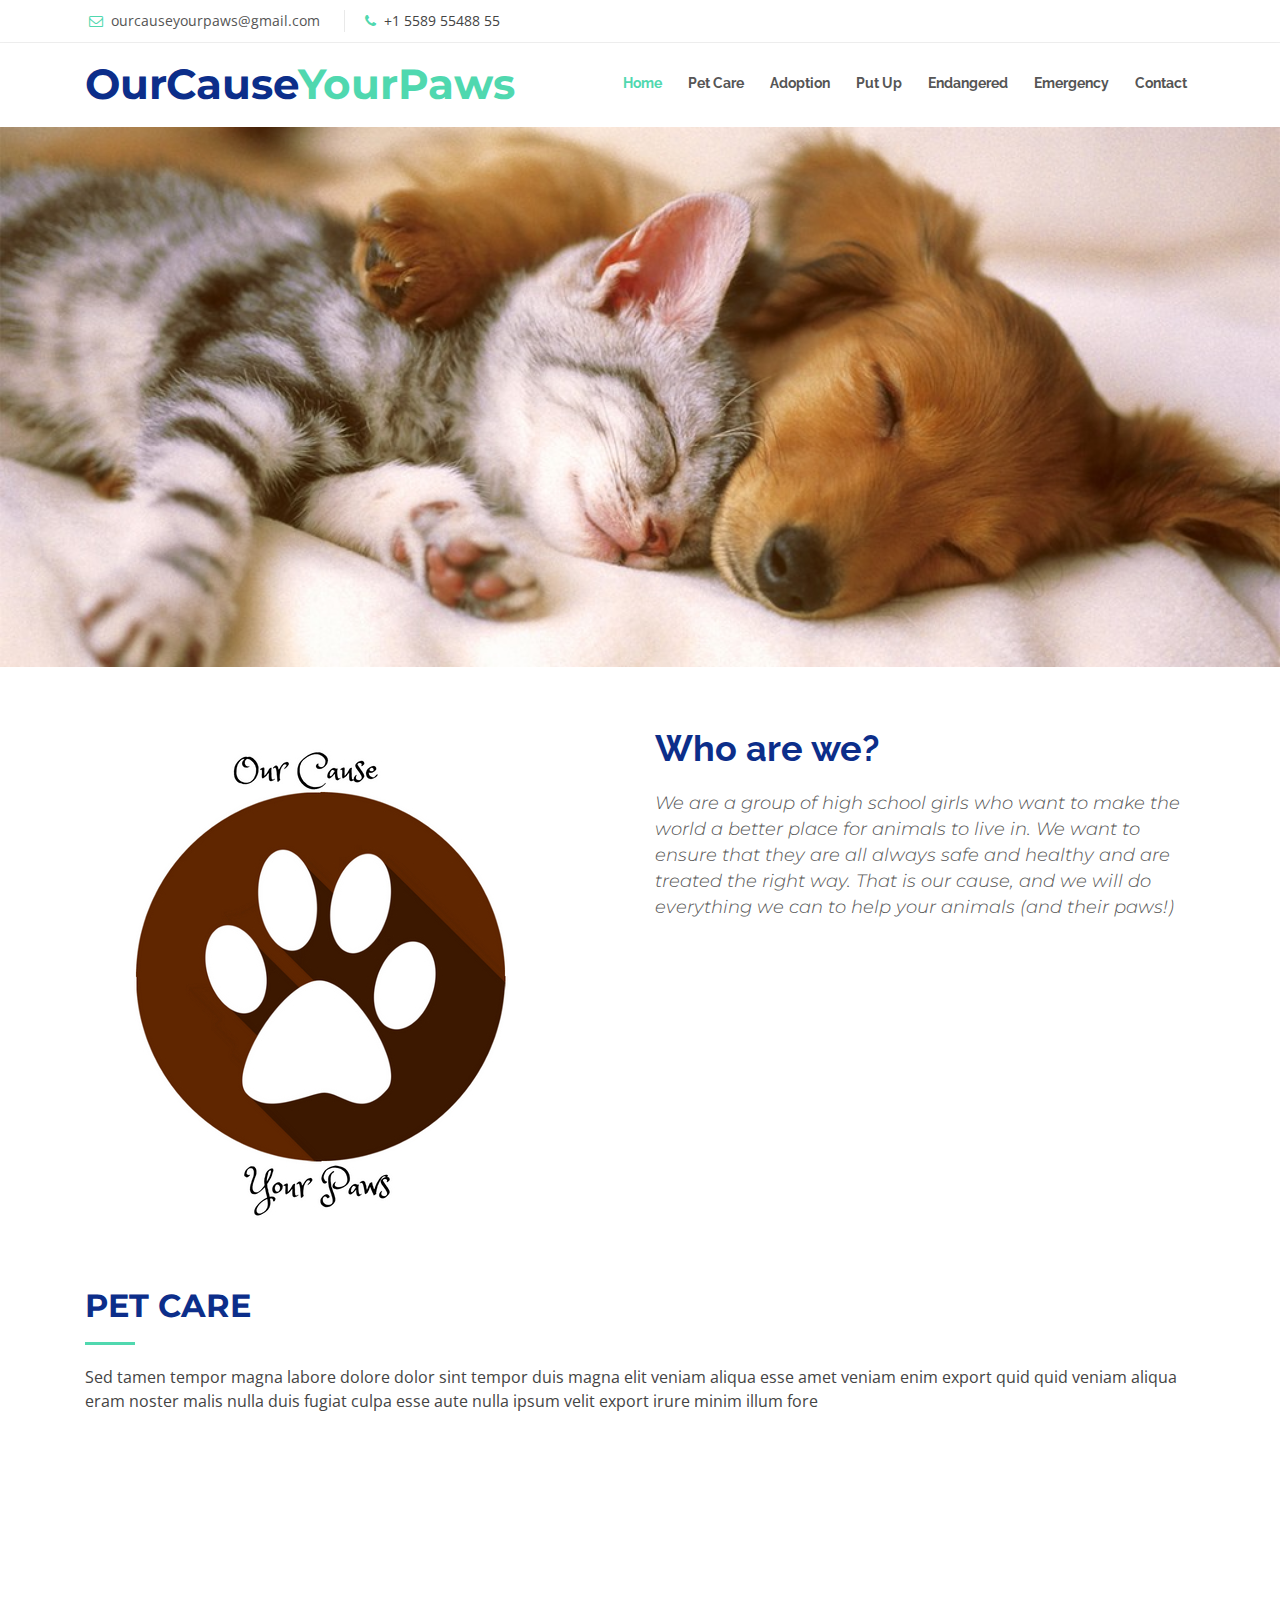
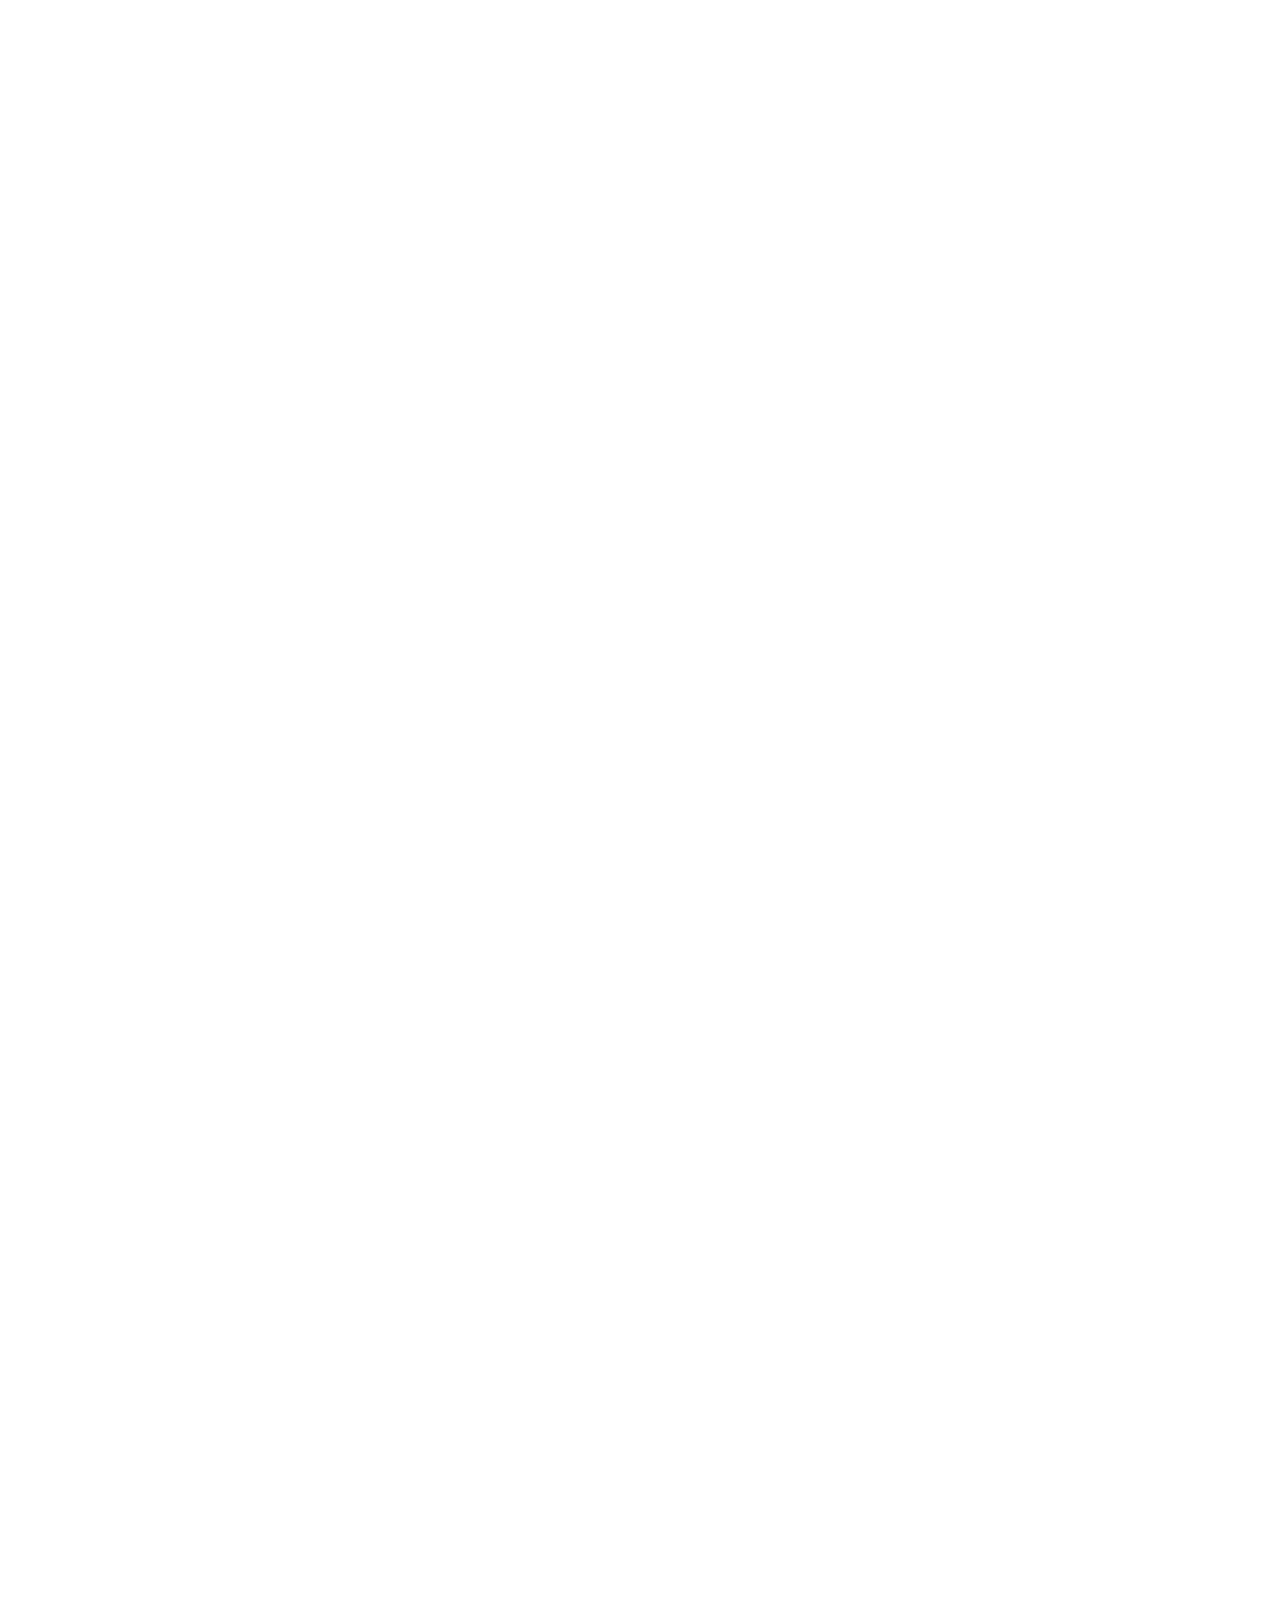
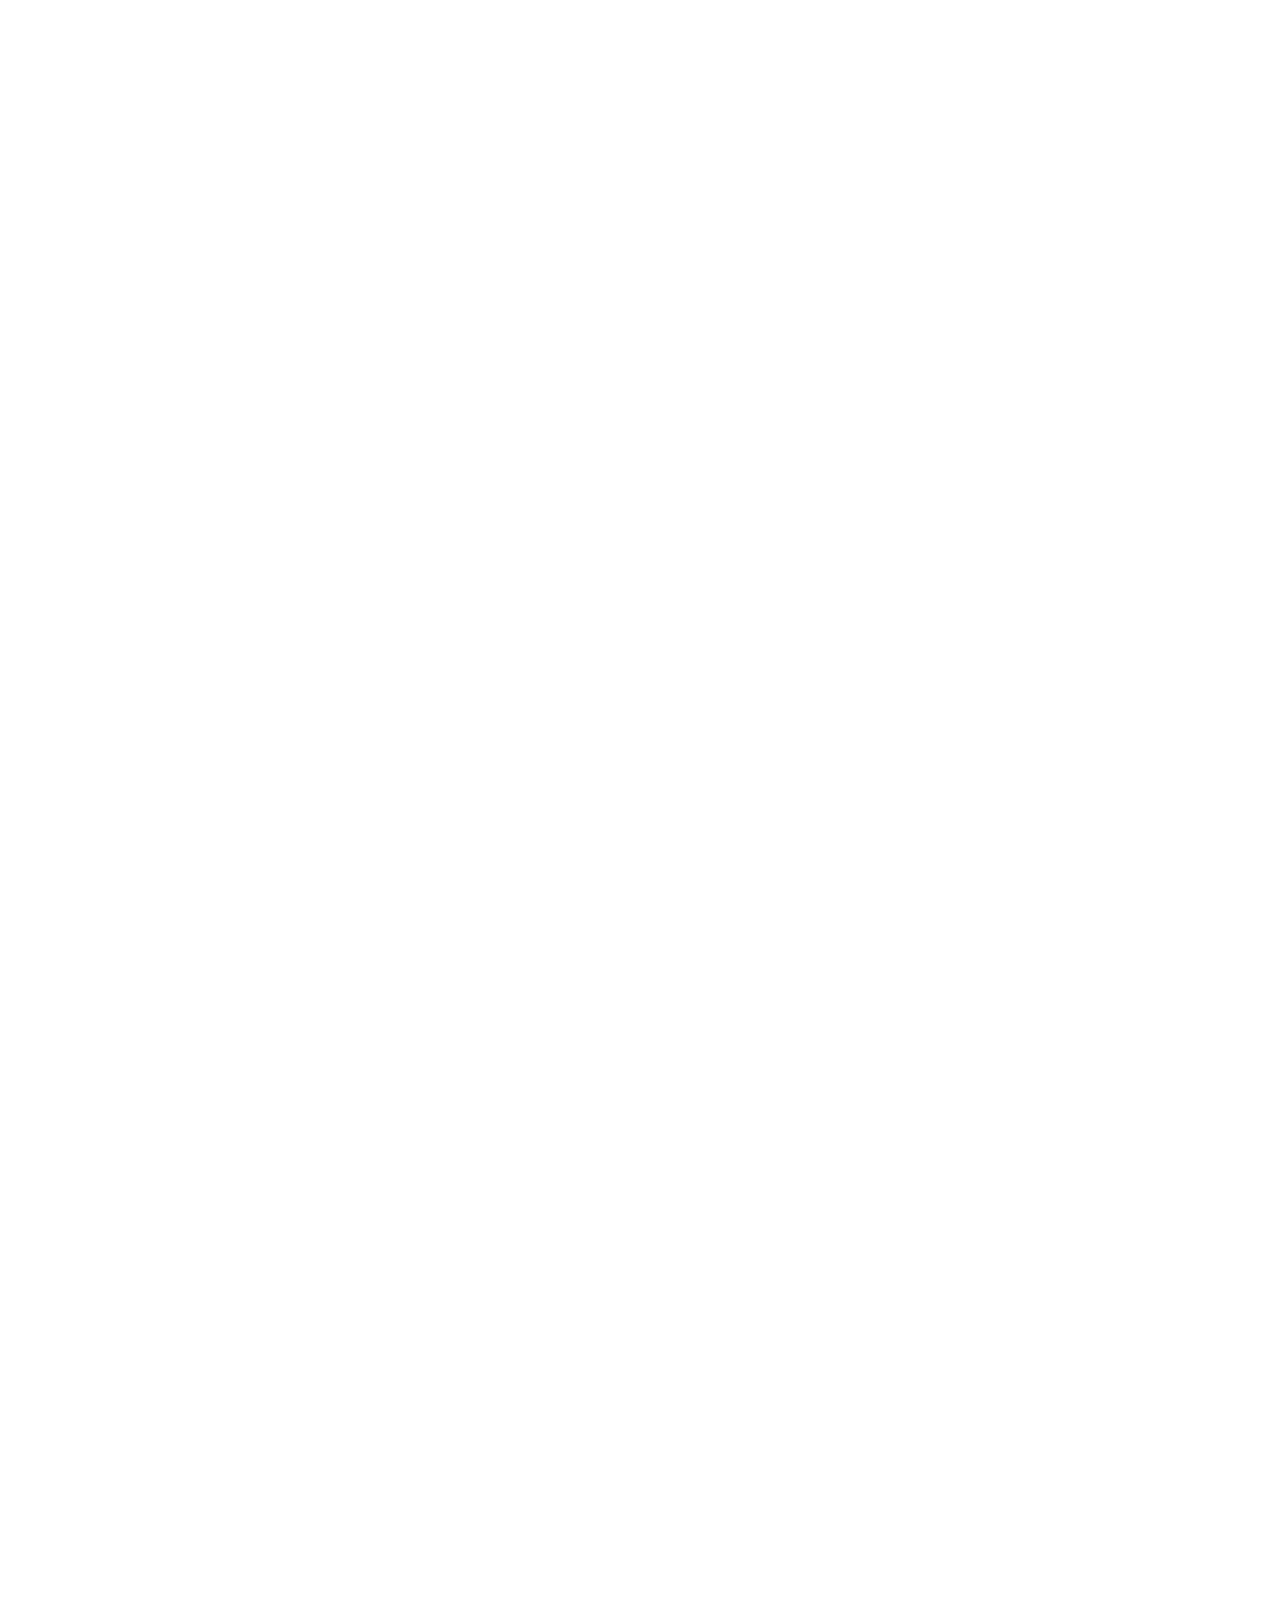
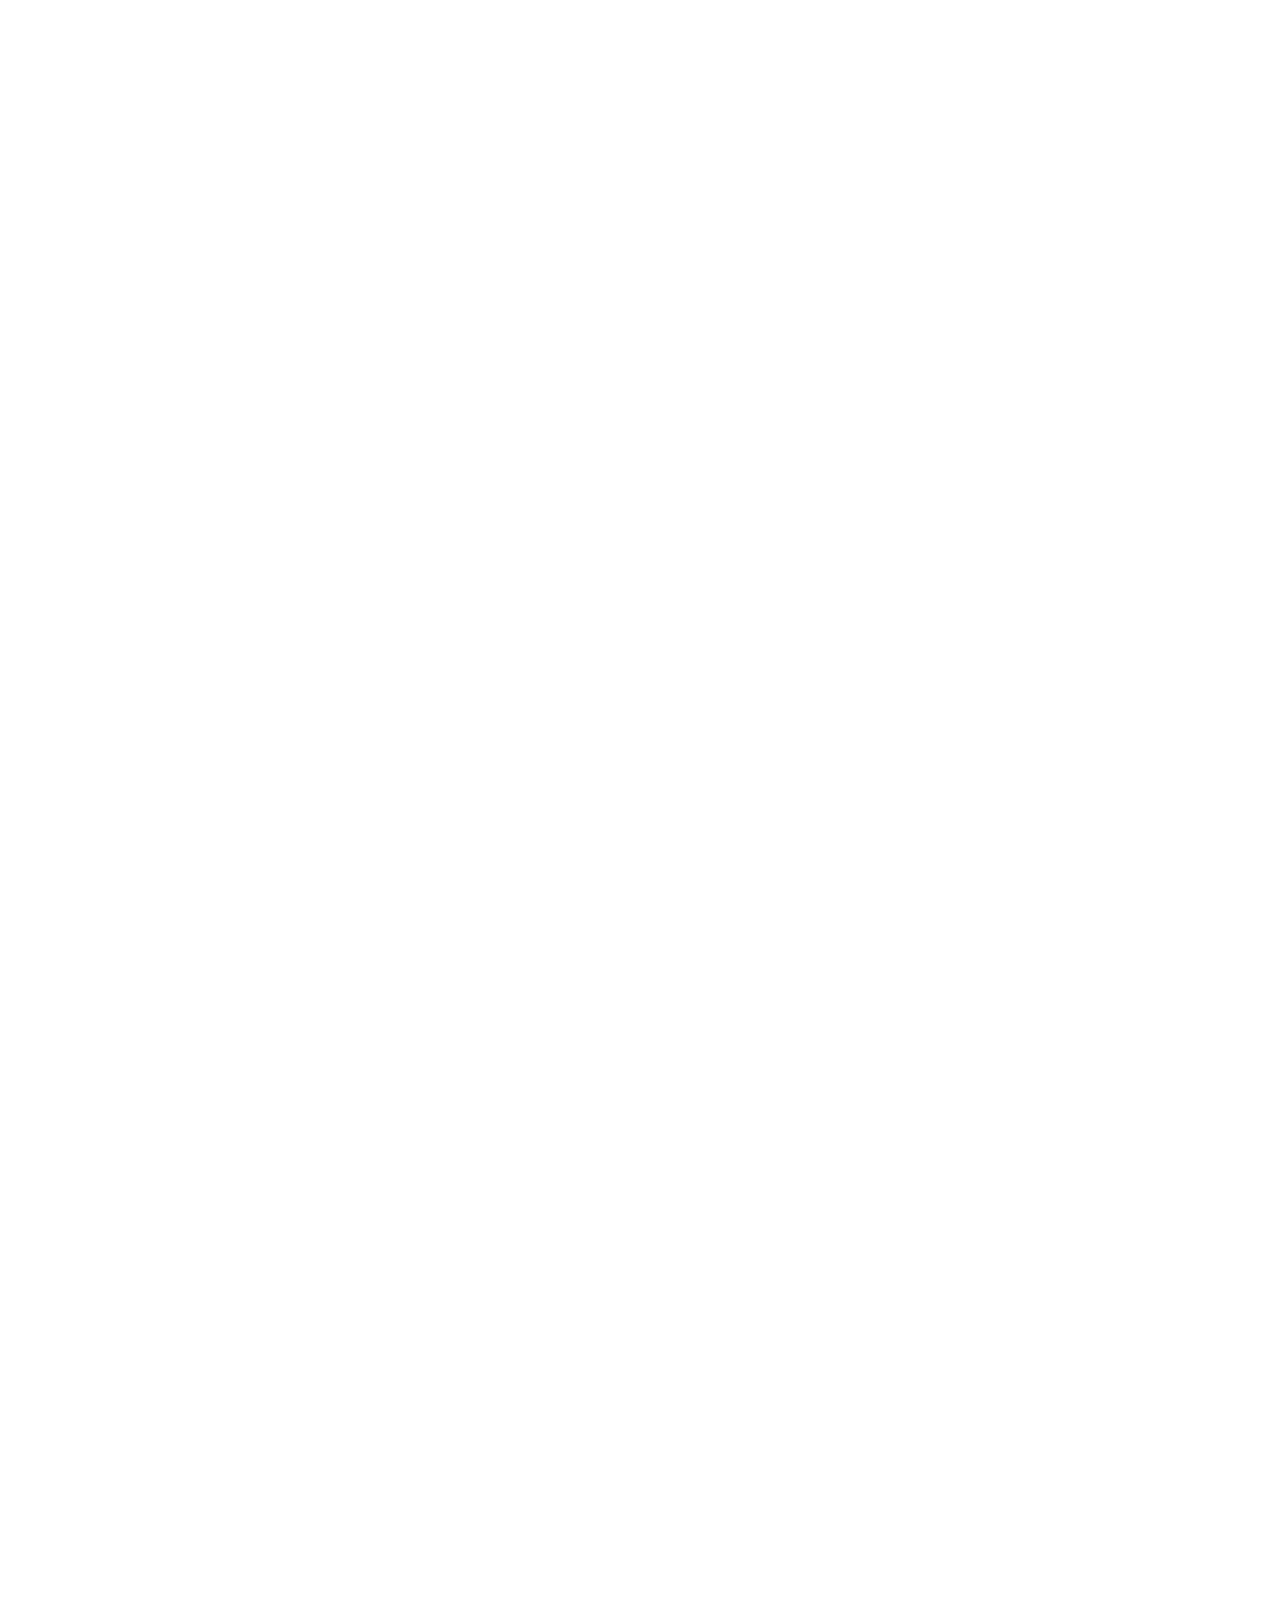
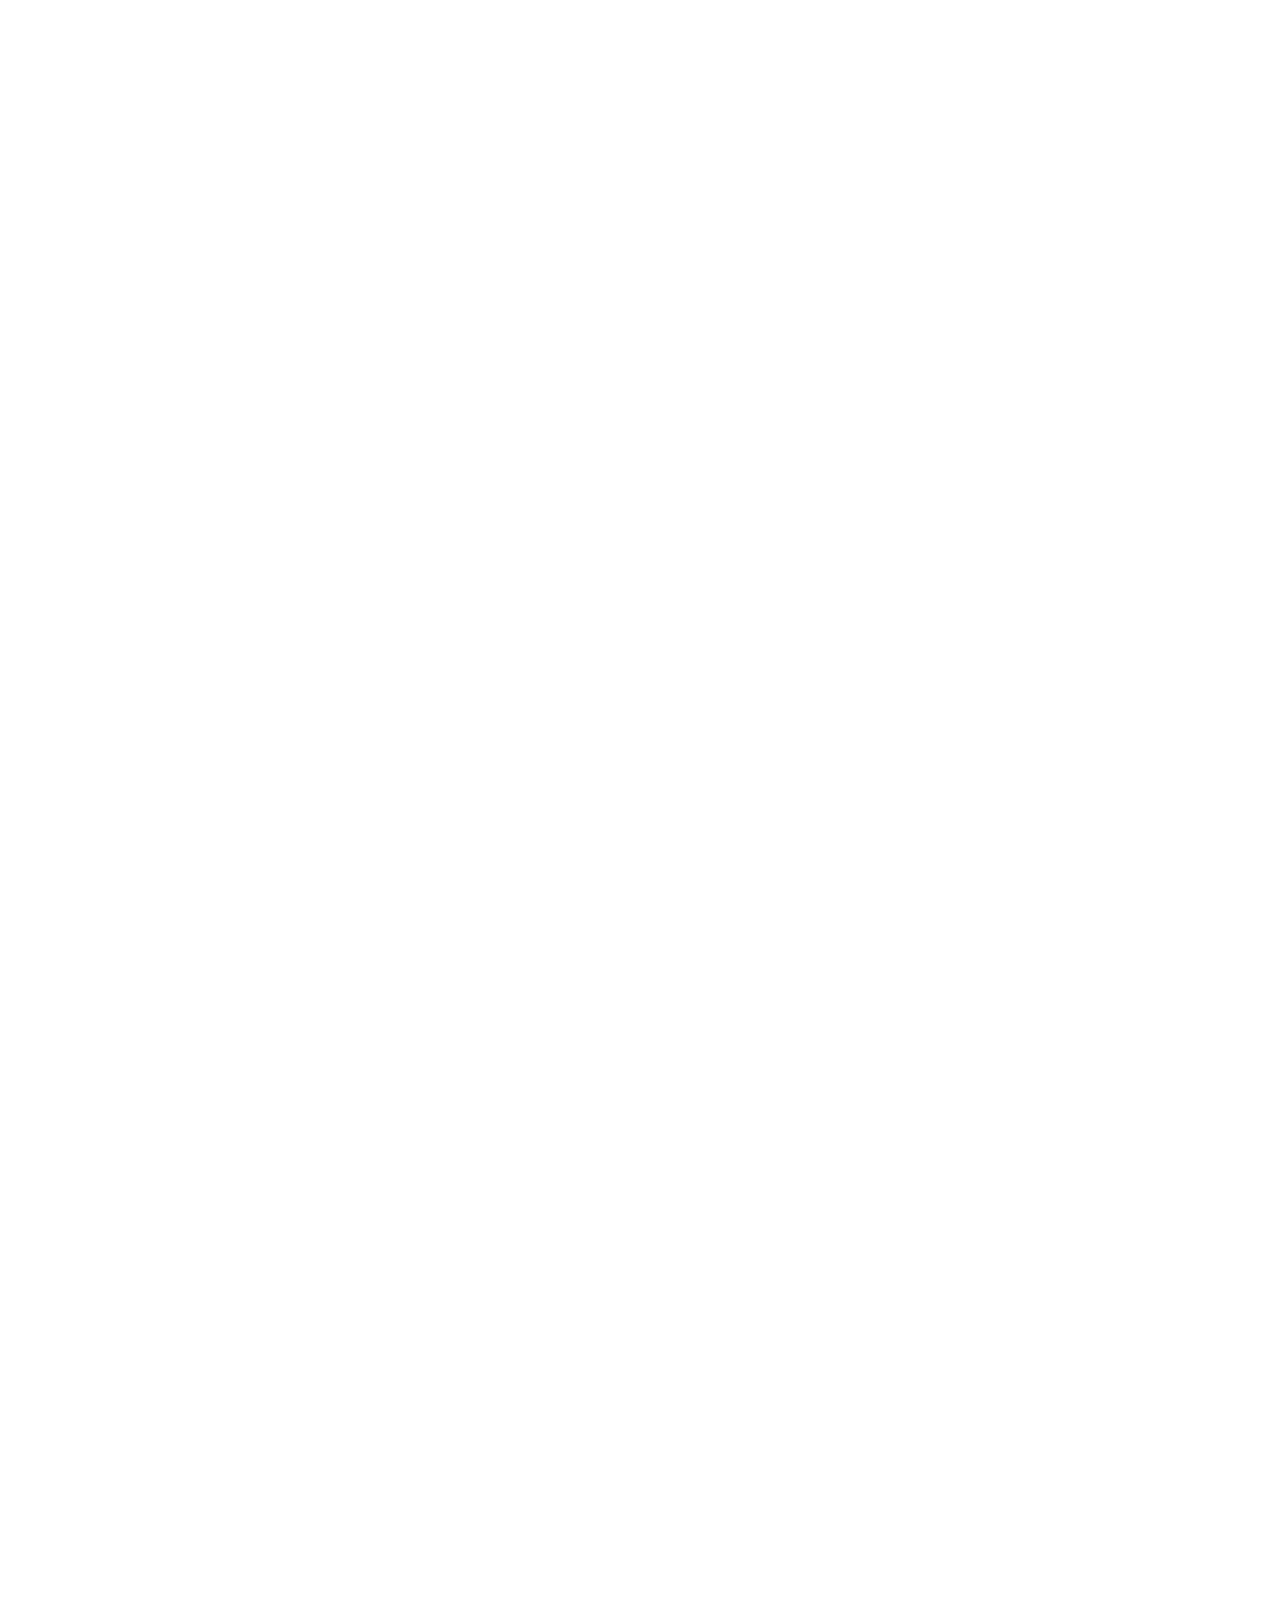
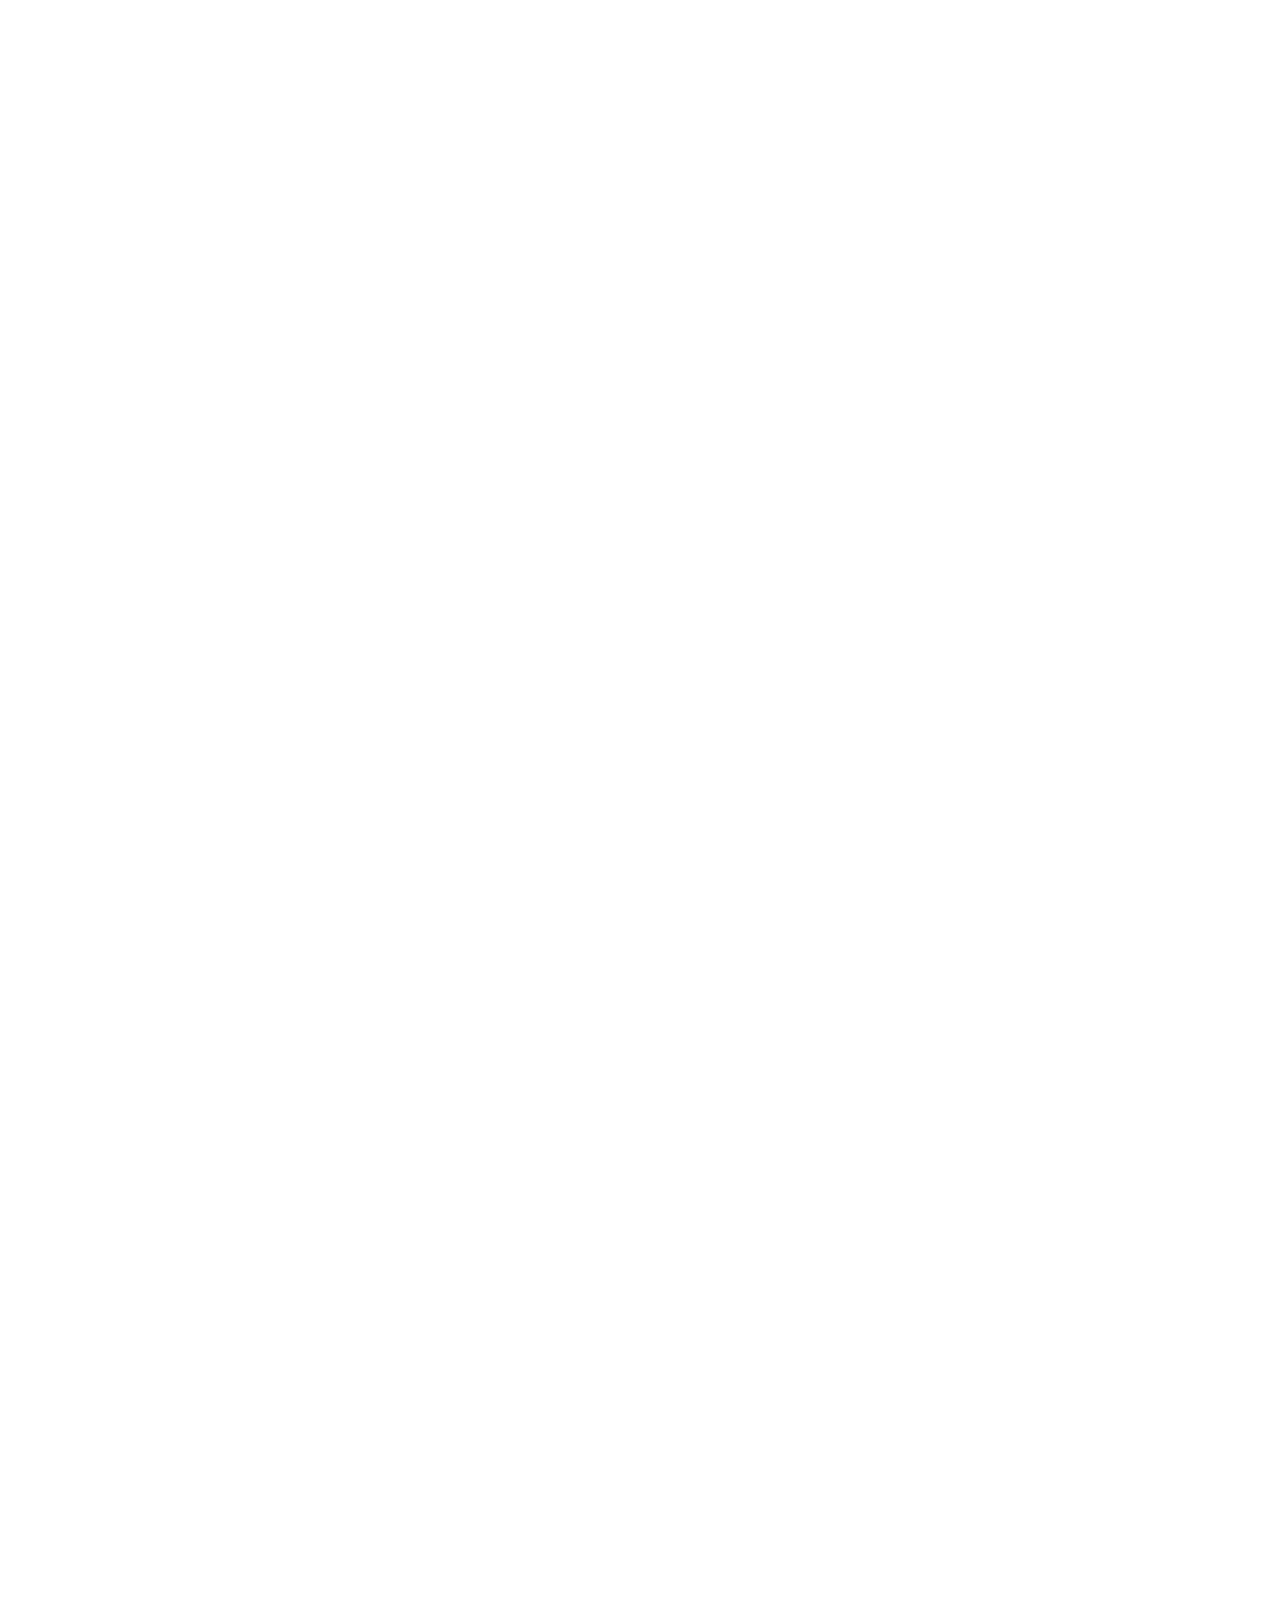
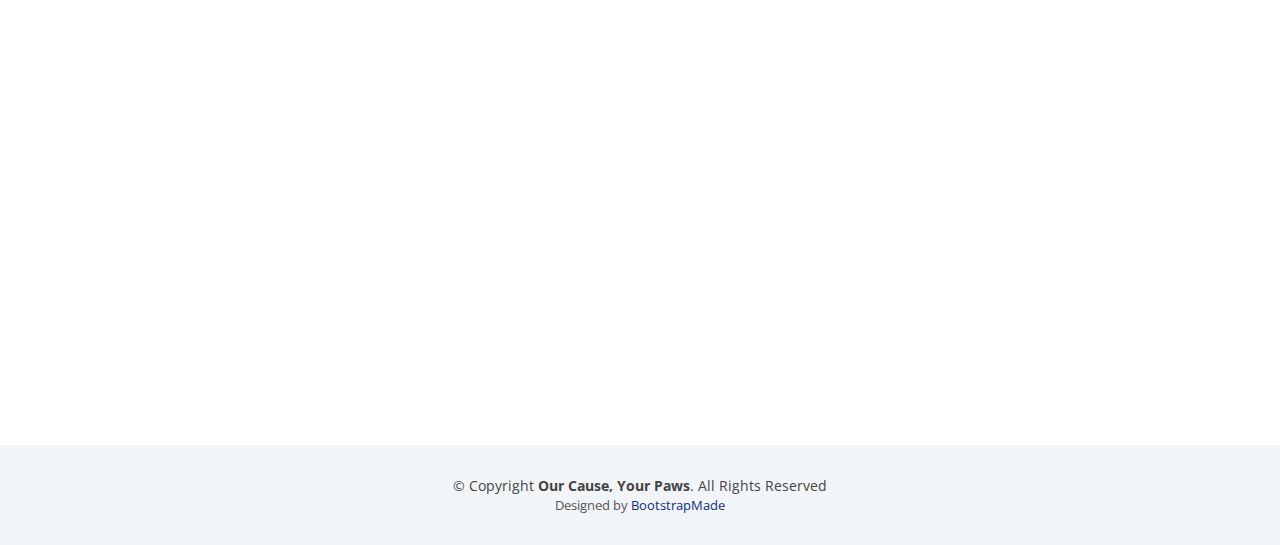
==== index.html @ af0ea246 "initial" ====
<!DOCTYPE html>
<html lang="en">
<head>
  <meta charset="utf-8">
  <title>Our Cause, Your Paws</title>
  <meta content="width=device-width, initial-scale=1.0" name="viewport">
  <meta content="" name="keywords">
  <meta content="" name="description">

  <!-- Favicons -->
  <link href="myimg/OurCause.ico" rel="icon">
  <link href="img/apple-touch-icon.png" rel="apple-touch-icon">

  <!-- Google Fonts -->
  <link href=
  "https://fonts.googleapis.com/css?family=Open+Sans:300,300i,400,400i,700,700i|Raleway:300,400,500,700,800|Montserrat:300,400,700"
  rel="stylesheet">

  <!-- Bootstrap CSS File -->
  <link href="lib/bootstrap/css/bootstrap.min.css" rel="stylesheet">

  <!-- Libraries CSS Files -->
  <link href="lib/font-awesome/css/font-awesome.min.css" rel="stylesheet">
  <link href="lib/animate/animate.min.css" rel="stylesheet">
  <link href="lib/ionicons/css/ionicons.min.css" rel="stylesheet">
  <link href="lib/owlcarousel/assets/owl.carousel.min.css" rel="stylesheet">
  <link href="lib/magnific-popup/magnific-popup.css" rel="stylesheet">
  <link href="lib/ionicons/css/ionicons.min.css" rel="stylesheet">

  <!-- Main Stylesheet File -->
  <link href="css/style.css" rel="stylesheet">

  <!-- =======================================================
    Theme Name: Reveal
    Theme URL: https://bootstrapmade.com/reveal-bootstrap-corporate-template/
    Author: BootstrapMade.com
    License: https://bootstrapmade.com/license/
  ======================================================= -->
</head>

<body id="body">

  <!--==========================
    Top Bar
  ============================-->
  <section id="topbar" class="d-none d-lg-block">
    <div class="container clearfix">
      <div class="contact-info float-left">
        <i class="fa fa-envelope-o"></i> <a href="mailto:contact@example.com">ourcauseyourpaws@gmail.com</a>
        <i class="fa fa-phone"></i> +1 5589 55488 55
      </div>
      <!--
      <div class="social-links float-right">
        <a href="#" class="twitter"><i class="fa fa-twitter"></i></a>
        <a href="#" class="facebook"><i class="fa fa-facebook"></i></a>
        <a href="#" class="instagram"><i class="fa fa-instagram"></i></a>
        <a href="#" class="google-plus"><i class="fa fa-google-plus"></i></a>
        <a href="#" class="linkedin"><i class="fa fa-linkedin"></i></a>
      </div>
    -->
    </div>
  </section>

  <!--==========================
    Header
  ============================-->
  <header id="header">
    <div class="container">

      <div id="logo" class="pull-left">
        <h1><a href="#body" class="scrollto">OurCause<span>YourPaws</span></a></h1>
        <!-- Uncomment below if you prefer to use an image logo -->
        <!-- <a href="#body"><img src="img/logo.png" alt="" title="" /></a>-->
      </div>

      <nav id="nav-menu-container">
        <ul class="nav-menu">
          <li class="menu-active"><a href="#body">Home</a></li>
          <li><a href="#petCare">Pet Care</a></li>
          <li><a href="#adoption">Adoption</a></li>
          <li><a href="#putUp">Put Up</a></li>
          <li><a href="#endangered">Endangered</a></li>
          <li class="menu-has-children"><a href="#emergency">Emergency</a></li>
          <li><a href="#contact">Contact</a></li>
        </ul>
      </nav><!-- #nav-menu-container -->
    </div>
  </header><!-- #header -->

  <!--==========================
    Intro Section
  ============================-->
  <section id="intro">
<!--
    <div class="intro-content">
      <h2>Making <span>your ideas</span><br>happen!</h2>
      <div>
        <a href="#about" class="btn-get-started scrollto">Get Started</a>
        <a href="#portfolio" class="btn-projects scrollto">Our Projects</a>
      </div>
    </div>
-->
    <div id="intro-carousel" class="owl-carousel" >
      <div class="item" style="background-image: url('myimg/cuties.jpg');"></div>
      <div class="item" style="background-image: url('myimg/bunnydog.jpg');"></div>
      <div class="item" style="background-image: url('myimg/lotsapets.jpg');"></div>
      <div class="item" style="background-image: url('myimg/sleepydoggo.jpg');"></div>
      <div class="item" style="background-image: url('myimg/dogball.jpg');"></div>
    </div>

  </section><!-- #intro -->

  <main id="main">

    <!--==========================
      About Section
    ============================-->
    <section id="about" class="wow fadeInUp">
      <div class="container">
        <div class="row">
          <div class="col-lg-6 about-img">
            <img src="myimg/OurCause.jpg" alt="Our Cause, Your Paws logo">
          </div>

          <div class="col-lg-6 content">
            <h2>Who are we?</h2>
            <h3>We are a group of high school girls who want to make the world a better place for animals to live in. We want
            to ensure that they are all always safe and healthy and are treated the right way. That is our cause, and we will
            do everything we can to help your animals (and their paws!)</h3>
<!--
            <ul>
              <li><i class="ion-android-checkmark-circle"></i> Ullamco laboris nisi ut aliquip ex ea commodo consequat.</li>
              <li><i class="ion-android-checkmark-circle"></i> Duis aute irure dolor in reprehenderit in voluptate velit.</li>
              <li><i class="ion-android-checkmark-circle"></i> Ullamco laboris nisi ut aliquip ex ea commodo consequat.
                Duis aute irure dolor in reprehenderit in voluptate trideta storacalaperda mastiro dolore eu fugiat nulla
                pariatur.</li>
            </ul>
-->
          </div>
        </div>

      </div>
    </section><!-- #about -->

    <!--==========================
      Pet Care Section
    ============================-->
    <section id="petCare">
      <div class="container">
        <div class="section-header">
          <h2>Pet Care</h2>
          <p>Sed tamen tempor magna labore dolore dolor sint tempor duis magna elit veniam aliqua esse amet veniam
            enim export quid quid veniam aliqua eram noster malis nulla duis fugiat culpa esse aute nulla ipsum
            velit export irure minim illum fore</p>
        </div>

        <div class="row">

          <div class="col-lg-6">
            <div class="box wow fadeInLeft">
              <div class="icon"><i class="fa fa-bar-chart"></i></div>
              <h4 class="title"><a href="">WikiHow</a></h4>
              <p class="description"><a href="https://www.wikihow.com/Take-Care-of-a-Cat">How to take care of a cat</a></p>
              <p class="description"><a href="https://www.wikihow.pet/Take-Care-of-a-Dog">How to take care of a dog</a></p>
            </div>
          </div>

          <div class="col-lg-6">
            <div class="box wow fadeInRight">
              <div class="icon"><i class="fa fa-picture-o"></i></div>
              <h4 class="title"><a href="">ASPCA</a></h4>
              <p class="description"><a href="https://www.aspca.org/pet-care/cat-care/general-cat-care">General Cat Care</a></p>
              <p class="description"><a href="https://www.aspca.org/pet-care/dog-care/general-dog-care">General Dog Care</a></p>
            </div>
          </div>

          <div class="col-lg-6">
            <div class="box wow fadeInLeft" data-wow-delay="0.2s">
              <div class="icon"><i class="fa fa-shopping-bag"></i></div>
              <h4 class="title"><a href="">PetFinder</a></h4>
              <p class="description">Duis aute irure dolor in reprehenderit in voluptate velit esse cillum dolore
                eu fugiat nulla pariatur trinige zareta lobur trade.</p>
            </div>
          </div>

          <div class="col-lg-6">
            <div class="box wow fadeInRight" data-wow-delay="0.2s">
              <div class="icon"><i class="fa fa-map"></i></div>
              <h4 class="title"><a href="">Humane Society</a></h4>
              <p class="description">Excepteur sint occaecat cupidatat non proident, sunt in culpa qui officia
                deserunt mollit anim id est laborum rideta zanox satirente madera</p>
            </div>
          </div>

        </div>

      </div>
    </section><!-- #petCare -->

    <!--==========================
      Adoption Section
    ============================-->
    <section id="adoption" class="wow fadeInUp">
      <div class="container">
        <div class="section-header">
          <h2>Adoption</h2>
          <p>Sed tamen tempor magna labore dolore dolor sint tempor duis magna elit veniam aliqua esse amet
            veniam enim export quid quid veniam aliqua eram noster malis nulla duis fugiat culpa esse aute nulla
            ipsum velit export irure minim illum fore</p>
        </div>

        <div class="owl-carousel clients-carousel">
          <img src="img/clients/client-1.png" alt="">
          <img src="img/clients/client-2.png" alt="">
          <img src="img/clients/client-3.png" alt="">
          <img src="img/clients/client-4.png" alt="">
          <img src="img/clients/client-5.png" alt="">
          <img src="img/clients/client-6.png" alt="">
          <img src="img/clients/client-7.png" alt="">
          <img src="img/clients/client-8.png" alt="">
        </div>

      </div>
    </section><!-- #adoption -->

    <!--==========================
      Put Up Section
    ============================-->
    <section id="putUp" class="wow fadeInUp">
      <div class="container">
        <div class="section-header">
          <h2>Put Up</h2>
          <p>Sed tamen tempor magna labore dolore dolor sint tempor duis magna elit veniam aliqua esse amet veniam
            enim export quid quid veniam aliqua eram noster malis nulla duis fugiat culpa esse aute nulla ipsum velit
            export irure minim illum fore</p>
        </div>
      </div>

      <div class="container-fluid">
        <div class="row no-gutters">

          <div class="col-lg-3 col-md-4">
            <div class="portfolio-item wow fadeInUp">
              <a href="img/portfolio/1.jpg" class="portfolio-popup">
                <img src="img/portfolio/1.jpg" alt="">
                <div class="portfolio-overlay">
                  <div class="portfolio-info"><h2 class="wow fadeInUp">Portfolio Item 1</h2></div>
                </div>
              </a>
            </div>
          </div>

          <div class="col-lg-3 col-md-4">
            <div class="portfolio-item wow fadeInUp">
              <a href="img/portfolio/2.jpg" class="portfolio-popup">
                <img src="img/portfolio/2.jpg" alt="">
                <div class="portfolio-overlay">
                  <div class="portfolio-info"><h2 class="wow fadeInUp">Portfolio Item 2</h2></div>
                </div>
              </a>
            </div>
          </div>

          <div class="col-lg-3 col-md-4">
            <div class="portfolio-item wow fadeInUp">
              <a href="img/portfolio/3.jpg" class="portfolio-popup">
                <img src="img/portfolio/3.jpg" alt="">
                <div class="portfolio-overlay">
                  <div class="portfolio-info"><h2 class="wow fadeInUp">Portfolio Item 3</h2></div>
                </div>
              </a>
            </div>
          </div>

          <div class="col-lg-3 col-md-4">
            <div class="portfolio-item wow fadeInUp">
              <a href="img/portfolio/4.jpg" class="portfolio-popup">
                <img src="img/portfolio/4.jpg" alt="">
                <div class="portfolio-overlay">
                  <div class="portfolio-info"><h2 class="wow fadeInUp">Portfolio Item 4</h2></div>
                </div>
              </a>
            </div>
          </div>

          <div class="col-lg-3 col-md-4">
            <div class="portfolio-item wow fadeInUp">
              <a href="img/portfolio/5.jpg" class="portfolio-popup">
                <img src="img/portfolio/5.jpg" alt="">
                <div class="portfolio-overlay">
                  <div class="portfolio-info"><h2 class="wow fadeInUp">Portfolio Item 5</h2></div>
                </div>
              </a>
            </div>
          </div>

          <div class="col-lg-3 col-md-4">
            <div class="portfolio-item wow fadeInUp">
              <a href="img/portfolio/6.jpg" class="portfolio-popup">
                <img src="img/portfolio/6.jpg" alt="">
                <div class="portfolio-overlay">
                  <div class="portfolio-info"><h2 class="wow fadeInUp">Portfolio Item 6</h2></div>
                </div>
              </a>
            </div>
          </div>

          <div class="col-lg-3 col-md-4">
            <div class="portfolio-item wow fadeInUp">
              <a href="img/portfolio/7.jpg" class="portfolio-popup">
                <img src="img/portfolio/7.jpg" alt="">
                <div class="portfolio-overlay">
                  <div class="portfolio-info"><h2 class="wow fadeInUp">Portfolio Item 7</h2></div>
                </div>
              </a>
            </div>
          </div>

          <div class="col-lg-3 col-md-4">
            <div class="portfolio-item wow fadeInUp">
              <a href="img/portfolio/8.jpg" class="portfolio-popup">
                <img src="img/portfolio/8.jpg" alt="">
                <div class="portfolio-overlay">
                  <div class="portfolio-info"><h2 class="wow fadeInUp">Portfolio Item 8</h2></div>
                </div>
              </a>
            </div>
          </div>

        </div>

      </div>
    </section><!-- #putUp -->

    <!--==========================
      Endangered Section
    ============================-->
    <section id="endangered" class="wow fadeInUp">
      <div class="container">
        <div class="section-header">
          <h2>Endangered</h2>
          <p>We don't only care about the animals that are house pets. We care about all animals, including those in the
          wild. However, many wild animals are slowly approaching extinction. These are a few of those species.</p>
        </div>
        <div class="owl-carousel testimonials-carousel">

            <div class="endangered-item">
              <p>Mature population: 156</p>
              <p>Habitat: Mediterranean shrubland containing dense rabbit populations, which makes up about 80-90 percent of its diet.</p>
              <p>Threats: Homogenized landscapes, virulent diseases humans help spread that affect European rabbits.</p>
              <p>Conservation: Supplementing rabbit populations, creating rabbit refuge landscapes, some translocation to avoid inbreeding given the small population.</p>
              <p>Status: Endangered with an increasing population of mature individuals.</p>
              <img src="myimg/iberianLynx.png" class="testimonial-img" alt="">
              <h3>Iberian Lynx</h3>
              <h4>Endangered Feline</h4>
            </div>

            <div class="endangered-item">
              <p>Mature population: 1,378</p>
              <p>Habitat: Primarily rocky and steep terrains, particularly in arid and sparsely vegetated areas of the high Andes.</p>
              <p>Threats: Agricultural expansion, livestock impact, hunting, and other types of habitat loss and degradation.</p>
              <p>Conservation: Community-based conservation, alongside protective legislation in four South American countries and focused lobbying by special interest groups have contributed to the Andean cats protection.</p>
              <p>Status: Endangered with a declining population of mature individuals.</p>
              <img src="myimg/andeanCat.png" class="testimonial-img" alt="">
              <h3>Andean Cat</h3>
              <h4>Endangered Feline</h4>
            </div>

            <div class="endangered-item">
              <p>Mature population: 400</p>
              <p>Habitat: Endemic to Ethiopia, where they are restricted to just seven isolated enclaves in the country’s highlands. The largest population can be found in the Bale Mountains in southern Ethiopia with 120 to 160 individuals</p>
              <p>Threats: Humans currently pose the largest threat to this species. Subsistence farming in Ethiopia’s highlands is overtaking large swaths of their range, restricting them to higher and higher altitudes. The overgrazing of livestock is only exacerbating this habitat loss.Population decline of the Ethiopian wolf is increasingly being tied to diseases, particularly in the Bale Mountains. Since 2008, this population has declined by 30 percent due to consecutive epizootics of rabies and canine distemper. Rabies is a potential threat to all wolf populations, while canine distemper remains a serious concern in Bale.</p>
              <p>Conversation: As the successful rearing of the next generation of wolf pups is paramount to the species survival, we spent five weeks working with our local guides to capture a captivating and intimate view of the lives of the wolves during the heart of pupping season. Through our combined efforts we hope to bring awareness of the Ethiopian wolf to a wide audience and raise support for the ongoing conservation efforts to protect the species.</p>
              <p>Status: Endangered with a declining population of mature individuals.</p>
              <img src="myimg/ethiopianWolf.png" class="testimonial-img" alt="">
              <h3>The Ethiopian Wolf</h3>
              <h4>Endangered Canine</h4>
            </div>

            <div class="endangered-item">
              <p>Mature population: 250</p>
              <p>Habitat: On the Pacific coast of Chiloé, Darwin’s fox is found in a fragmented environment of coastal sand dunes mixed with dense, evergreen forest, whereas, on the northern part of the island, the fox uses a relatively flat but fragmented landscape of broadleaf forest and dairy cow pastures. Preferred habitat is old-growth forest, although secondary forest and pastures and openings are also utilised.</p>
              <p>Threats: Darwin’s fox is considered critically endangered, being highly vulnerable to extinction due to its small numbers and very restricted range, having just two known populations . The greatest threat to this species’ survival on the mainland is probably the presence of unleashed dogs in Nahuelbuta National Park, which may attack the foxes and also have the potential to transmit diseases. Despite dogs being prohibited from the park, they are often allowed in with visitors, and subsequently let loose . Many foxes have become habituated to humans through unrestricted feeding by visitors, and spend much of their time under vehicles in the car park where they are at risk of being killed by visitors’ cars . The larger island population appears relatively safer, with Chiloé National Park encompassing most of the still untouched rainforest of the island and containing a sizeable fox population. However, surrounding areas also containing foxes are suffering from ongoing logging, forest fragmentation and poaching by locals. Some foxes have been persecuted by farmers on the island for killing their poultry, and attacks from dogs also pose a threat here.</p>
              <p>Conservation: Many experts working on genetics, health, management and ecology of Darwin's fox. This was a unique forum for different groups working with the species as well as representatives of the Ministry of Environment of Chile, currently working on the design of the species' national conservation plan.</p>
              <p>Status: Endangered with a declining population of mature individuals.</p>
              <img src="myimg/darwinFox.png" class="testimonial-img" alt="">
              <h3>Darwin's Fox</h3>
              <h4>Endangered Canine</h4>
            </div>
<!--
            <div class="endangered-item">
              <p>
                <img src="img/quote-sign-left.png" class="quote-sign-left" alt="">
                Quis quorum aliqua sint quem legam fore sunt eram irure aliqua veniam tempor noster veniam enim
                culpa labore duis sunt culpa nulla illum cillum fugiat legam esse veniam culpa fore nisi cillum quid.
                <img src="img/quote-sign-right.png" class="quote-sign-right" alt="">
              </p>
              <img src="img/testimonial-5.jpg" class="testimonial-img" alt="">
              <h3>John Larson</h3>
              <h4>Entrepreneur</h4>
            </div>
-->
        </div>

      <br><h4>Here are some organizations you can donate to that will help these animals and others like them!</h4>

      <br><h5><a href="https://www.worldwildlife.org/">THE WORLD WILDLIFE FUND (WWF)</a></h5>
      <p>The WWF is probably the most well-known conservation organisation and doesn’t need much of an introduction.
        They have been fighting for wildlife conservation for various decades and their efforts have not been in vain –
        they have made a huge difference to our natural world both on land and in the ocean.</p>
      <p>The WWF supports any animals that need protecting and their efforts stretch wide and far – from the freezing
        Antarctic to the sunny skies of Mexico or the lush bushveld of Africa. Some of the animals they help protect are:</p>
      <p>• Tigers</p>
      <p>• Orangutans</p>
      <p>• Marine Turtles</p>
      <p>• Rhinos</p>
      <p>• Chimpanzees</p>
      <p>• Elephants</p>
      <p>• Leopards</p>
      <p>• Dolphins</p>
      <p>• Gorillas</p>
      <p>• Whales</p>

      <br><h5><a href="https://www.panthera.org/">PANTHERA</a></h5>
      <p>Panthera is a wildlife conservation organisation exclusively devoted to protecting our world’s 38 wildcat species.
        By protecting these big guys, we support the health and survival of plants, others animals, and even humans.</p>
      <p>Their main projects help to protect the most endangered wild cat species:</p>
      <p>• Tigers</p>
      <p>• Lions</p>
      <p>• Jaguars</p>
      <p>• Snow Leopards</p>
      <p>• Pumas</p>

      <br><h5><a href="https://www.painteddog.org/about-painted-dogs">PAINTED DOG CONSERVATION</a></h5>
      <p>"These efforts span everything from our Anti-Poaching Unit team which patrol local areas daily to provide a direct
        form of protection for the dogs, we run our Rehabilitation Facility where we treat injured and orphaned dogs before
        returning them to the wild. We monitor more than 6 packs of painted dogs on a daily basis across Hwange National Park.</p>
      <p>"In addition to helping painted dog populations, we want to help human ones, too.</p>
      <p>"Our education and outreach programs prioritise community spirit. We have established projects and programs that
        directly help improve the lives of local residents. To this end we’ve set up a Children's Bush camp, a Visitors
        Centre, collaborative art projects, conservation clubs, community gardens, and more."</p>

      </div>
    </section><!-- #endangered -->

    <!--==========================
      Emergency Section
    ============================-->
    <section id="emergency" class="wow fadeInUp">
      <div class="container">
        <div class="row">
          <div class="col-lg-9 text-center text-lg-left">
            <h3 class="cta-title">Emergency</h3>
            <p class="cta-text">Many times, people find strays in the street and do not know what to do to help them.
            Here are some resources you can use in these situations.</p>
            <p><a href="https://www.cityofchicago.org/city/en/depts/cacc.html">Chicago Animal Care and Control</a></p>
            <p class="cta-text"><i class="fa fa-phone"></i> (312) 747-1406</p>
            <p><a href="https://westloopvet.com/?utm_source=google&utm_medium=organic&utm_campaign=gmb&utm_term=website">West Loop Veterinary Care</a>
            <p class="cta-text"><i class="fa fa-phone"></i> (312) 421-2275</p>
<!--          </div>
            <div class="col-lg-3 cta-btn-container text-center">
            <a class="cta-btn align-middle" href="#">Emergency</a>
          </div>
-->
        </div>

      </div>
    </section><!-- #Emergency -->

    <!--==========================
      Our Team Section
    ============================-->
    <section id="team" class="wow fadeInUp">
      <div class="container">
        <div class="section-header">
          <h2>Our Team</h2>
        </div>
        <div class="row">
          <div class="col-lg-3 col-md-6">
            <div class="member">
              <div class="pic"><img src="myimg/yearbook copy.jpg" alt=""></div>
              <div class="details">
                <h4>Nicole Sorensen</h4>
                <span>Junior</span>
                <!--
                <div class="social">
                  <a href=""><i class="fa fa-twitter"></i></a>
                  <a href=""><i class="fa fa-facebook"></i></a>
                  <a href=""><i class="fa fa-google-plus"></i></a>
                  <a href=""><i class="fa fa-linkedin"></i></a>
                </div>
              -->
              </div>
            </div>
          </div>

          <div class="col-lg-3 col-md-6">
            <div class="member">
              <div class="pic"><img src="myimg/andrea.jpg" alt=""></div>
              <div class="details">
                <h4>Andrea Hernandez</h4>
                <span>Senior</span>
                <!--
                <div class="social">
                  <a href=""><i class="fa fa-twitter"></i></a>
                  <a href=""><i class="fa fa-facebook"></i></a>
                  <a href=""><i class="fa fa-google-plus"></i></a>
                  <a href=""><i class="fa fa-linkedin"></i></a>
                </div>
                -->
              </div>
            </div>
          </div>

          <div class="col-lg-3 col-md-6">
            <div class="member">
              <div class="pic"><img src="img/team-3.jpg" alt=""></div>
              <div class="details">
                <h4>Emily Hicks</h4>
                <span>Junior</span>
                <!--
                <div class="social">
                  <a href=""><i class="fa fa-twitter"></i></a>
                  <a href=""><i class="fa fa-facebook"></i></a>
                  <a href=""><i class="fa fa-google-plus"></i></a>
                  <a href=""><i class="fa fa-linkedin"></i></a>
                </div>
                -->
              </div>
            </div>
          </div>

          <div class="col-lg-3 col-md-6">
            <div class="member">
              <div class="pic"><img src="myimg/darryanna.jpg" alt=""></div>
              <div class="details">
                <h4>Darryanna Carter</h4>
                <span>Junior</span>
                <!--
                <div class="social">
                  <a href=""><i class="fa fa-twitter"></i></a>
                  <a href=""><i class="fa fa-facebook"></i></a>
                  <a href=""><i class="fa fa-google-plus"></i></a>
                  <a href=""><i class="fa fa-linkedin"></i></a>
                </div>
              -->
              </div>
            </div>
          </div>
        </div>

      </div>
    </section><!-- #team -->



    <section id="team" class="wow fadeInUp">
      <div class="container">
        <div class="section-header">
          <h2>Our Team's Pets</h2>
        </div>
        <div class="row">
          <div class="col-lg-3 col-md-6">
            <div class="member">
              <div class="pic"><img src="myimg/callie copy.jpg" alt=""></div>
              <div class="details">
                <h4>Callie</h4>
                <span>Nicole's Dog</span>
              </div>
            </div>
          </div>

          <div class="col-lg-3 col-md-6">
            <div class="member">
              <div class="pic"><img src="myimg/andreaDog.jpg" alt=""></div>
              <div class="details">
                <h4>Nana</h4>
                <span>Andrea's Dog</span>
              </div>
            </div>
          </div>

          <div class="col-lg-3 col-md-6">
            <div class="member">
              <div class="pic"><img src="img/team-3.jpg" alt=""></div>
              <div class="details">
                <h4>Emily Hicks</h4>
                <span>Emily's Cat</span>
              </div>
            </div>
          </div>

          <div class="col-lg-3 col-md-6">
            <div class="member">
              <div class="pic"><img src="myimg/darryannaCat.jpg" alt=""></div>
              <div class="details">
                <h4>Dusty</h4>
                <span>Darryanna's Cat</span>
              </div>
            </div>
          </div>
        </div>

      </div>
    </section><!-- #dogs -->


    <!--==========================
      Contact Section
    ============================-->
    <section id="contact" class="wow fadeInUp">
      <div class="container">
        <div class="section-header">
          <h2>Contact Us</h2>
          <p>This website, and our entire project as a whole, is all thanks to
            <a href="https://girlswhocode.com/">Girls Who Code</a> for teaching us everything we know and giving us
            the resources to do whatever we need to do.</p>
        </div>

        <div class="row contact-info">

          <div class="col-md-4">
            <div class="contact-address">
              <i class="ion-ios-location-outline"></i>
              <h3>Address</h3>
              <address>Bank of America office building, Chicago, IL, USA</address>
            </div>
          </div>

          <div class="col-md-4">
            <div class="contact-phone">
              <i class="ion-ios-telephone-outline"></i>
              <h3>Phone Number</h3>
              <p><a href="tel:+155895548855">+1 5589 55488 55</a></p>
            </div>
          </div>

          <div class="col-md-4">
            <div class="contact-email">
              <i class="ion-ios-email-outline"></i>
              <h3>Email</h3>
              <p><a href="mailto:ourcauseyourpaws@gmail.com">ourcauseyourpaws@gmail.com</a></p>
            </div>
          </div>

        </div>
      </div>

      <div id="google-map" data-latitude="40.713732" data-longitude="-74.0092704"></div>

      <div class="container">
        <div class="form">
          <div id="sendmessage">Your message has been sent. Thank you!</div>
          <div id="errormessage"></div>
          <form action="" method="post" role="form" class="contactForm">
            <div class="form-row">
              <div class="form-group col-md-6">
                <input type="text" name="name" class="form-control" id="name" placeholder="Your Name" data-rule="minlen:4"
                data-msg="Please enter at least 4 chars" />
                <div class="validation"></div>
              </div>
              <div class="form-group col-md-6">
                <input type="email" class="form-control" name="email" id="email" placeholder="Your Email" data-rule="email"
                data-msg="Please enter a valid email" />
                <div class="validation"></div>
              </div>
            </div>
            <div class="form-group">
              <input type="text" class="form-control" name="subject" id="subject" placeholder="Subject" data-rule="minlen:4"
              data-msg="Please enter at least 8 chars of subject" />
              <div class="validation"></div>
            </div>
            <div class="form-group">
              <textarea class="form-control" name="message" rows="5" data-rule="required"
              data-msg="Please write something for us" placeholder="Message"></textarea>
              <div class="validation"></div>
            </div>
            <div class="text-center"><button type="submit">Send Message</button></div>
          </form>
        </div>

      </div>
    </section><!-- #contact -->

  </main>

  <!--==========================
    Footer
  ============================-->
  <footer id="footer">
    <div class="container">
      <div class="copyright">
        &copy; Copyright <strong>Our Cause, Your Paws</strong>. All Rights Reserved
      </div>
      <div class="credits">
        <!--
          All the links in the footer should remain intact.
          You can delete the links only if you purchased the pro version.
          Licensing information: https://bootstrapmade.com/license/
          Purchase the pro version with working PHP/AJAX contact form: https://bootstrapmade.com/buy/?theme=Reveal
        -->
        Designed by <a href="https://bootstrapmade.com/">BootstrapMade</a>
      </div>
    </div>
  </footer><!-- #footer -->

  <a href="#" class="back-to-top"><i class="fa fa-chevron-up"></i></a>

  <!-- JavaScript Libraries -->
  <script src="lib/jquery/jquery.min.js"></script>
  <script src="lib/jquery/jquery-migrate.min.js"></script>
  <script src="lib/bootstrap/js/bootstrap.bundle.min.js"></script>
  <script src="lib/easing/easing.min.js"></script>
  <script src="lib/superfish/hoverIntent.js"></script>
  <script src="lib/superfish/superfish.min.js"></script>
  <script src="lib/wow/wow.min.js"></script>
  <script src="lib/owlcarousel/owl.carousel.min.js"></script>
  <script src="lib/magnific-popup/magnific-popup.min.js"></script>
  <script src="lib/sticky/sticky.js"></script>
  <script src="https://maps.googleapis.com/maps/api/js?key=AIzaSyD8HeI8o-c1NppZA-92oYlXakhDPYR7XMY"></script>
  <!-- Contact Form JavaScript File -->
  <script src="contactform/contactform.js"></script>

  <!-- Template Main Javascript File -->
  <script src="js/main.js"></script>

</body>
</html>
---- css/style.css ----
/*
  Theme Name: Reveal
  Theme URL: https://bootstrapmade.com/reveal-bootstrap-corporate-template/
  Author: BootstrapMade.com
  License: https://bootstrapmade.com/license/
*/
/*--------------------------------------------------------------
# General
--------------------------------------------------------------*/
body {
  background: #fff;
  color: #444;
  font-family: "Open Sans", sans-serif;
}

a {
  color: #50d8af;
  transition: 0.5s;
}

a:hover, a:active, a:focus {
  color: #51d8af;
  outline: none;
  text-decoration: none;
}

p {
  padding: 0;
  margin: 0 0 30px 0;
}

h1, h2, h3, h4, h5, h6 {
  font-family: "Montserrat", sans-serif;
  font-weight: 400;
  margin: 0 0 20px 0;
  padding: 0;
}

/* Back to top button */
.back-to-top {
  position: fixed;
  display: none;
  background: #50d8af;
  color: #fff;
  padding: 6px 12px 9px 12px;
  font-size: 16px;
  border-radius: 2px;
  right: 15px;
  bottom: 15px;
  transition: background 0.5s;
}

@media (max-width: 768px) {
  .back-to-top {
    bottom: 15px;
  }
}

.back-to-top:focus {
  background: #50d8af;
  color: #fff;
  outline: none;
}

.back-to-top:hover {
  background: #0c2e8a;
  color: #fff;
}

/*--------------------------------------------------------------
# Top Bar
--------------------------------------------------------------*/
#topbar {
  background: #fff;
  padding: 10px 0;
  border-bottom: 1px solid #eee;
  font-size: 14px;
}

#topbar .contact-info a {
  line-height: 1;
  color: #555;
}

#topbar .contact-info a:hover {
  color: #50d8af;
}

#topbar .contact-info i {
  color: #50d8af;
  padding: 4px;
}

#topbar .contact-info .fa-phone {
  padding-left: 20px;
  margin-left: 20px;
  border-left: 1px solid #e9e9e9;
}

#topbar .social-links a {
  color: #555;
  padding: 4px 12px;
  display: inline-block;
  line-height: 1px;
  border-left: 1px solid #e9e9e9;
}

#topbar .social-links a:hover {
  color: #50d8af;
}

#topbar .social-links a:first-child {
  border-left: 0;
}

/*--------------------------------------------------------------
# Header
--------------------------------------------------------------*/
#header {
  padding: 20px 0;
  height: 84px;
  transition: all 0.5s;
  z-index: 997;
  background: #fff;
  box-shadow: 0px 6px 9px 0px rgba(0, 0, 0, 0.06);
}

#header #logo h1 {
  font-size: 42px;
  margin: 0;
  padding: 0;
  line-height: 1;
  font-family: "Montserrat", sans-serif;
  font-weight: 700;
}

#header #logo h1 a {
  color: #0c2e8a;
  line-height: 1;
  display: inline-block;
}

#header #logo h1 a span {
  color: #50d8af;
}

#header #logo img {
  padding: 0;
  margin: 0;
}

@media (max-width: 768px) {
  #header {
    padding: 20px 0;
    height: 74px;
  }
  #header #logo h1 {
    font-size: 34px;
  }
  #header #logo img {
    max-height: 40px;
  }
}

/*--------------------------------------------------------------
# Intro Section
--------------------------------------------------------------*/
#intro {
  width: 100%;
  height: 60vh;
  position: relative;
  background: url("../img/intro-carousel/1.jpg") no-repeat;
  background-size: cover;
}

#intro .intro-content {
  position: absolute;
  bottom: 0;
  top: 0;
  left: 0;
  right: 0;
  z-index: 10;
  display: flex;
  justify-content: center;
  align-items: center;
  flex-direction: column;
  text-align: center;
}

#intro .intro-content h2 {
  color: #0c2e8a;
  margin-bottom: 30px;
  font-size: 64px;
  font-weight: 700;
}

#intro .intro-content h2 span {
  color: #50d8af;
  text-decoration: underline;
}

@media (max-width: 767px) {
  #intro .intro-content h2 {
    font-size: 34px;
  }
}

#intro .intro-content .btn-get-started, #intro .intro-content .btn-projects {
  font-family: "Raleway", sans-serif;
  font-size: 15px;
  font-weight: bold;
  letter-spacing: 1px;
  display: inline-block;
  padding: 10px 32px;
  border-radius: 2px;
  transition: 0.5s;
  margin: 10px;
  color: #fff;
}

#intro .intro-content .btn-get-started {
  background: #0c2e8a;
  border: 2px solid #0c2e8a;
}

#intro .intro-content .btn-get-started:hover {
  background: none;
  color: #0c2e8a;
}

#intro .intro-content .btn-projects {
  background: #50d8af;
  border: 2px solid #50d8af;
}

#intro .intro-content .btn-projects:hover {
  background: none;
  color: #50d8af;
}

#intro #intro-carousel {
  z-index: 8;
}

#intro #intro-carousel::before {
  content: '';
/*  background-color: rgba(255, 255, 255, 0.7); */
  position: absolute;
  height: 100%;
  width: 100%;
  top: 0;
  right: 0;
  left: 0;
  bottom: 0;
  z-index: 7;
}

#intro #intro-carousel .item {
  width: 100%;
  height: 60vh;
  background-size: cover;
  background-position: center;
  background-repeat: no-repeat;
  -webkit-transition-property: opacity;
  transition-property: opacity;
}

/*--------------------------------------------------------------
# Navigation Menu
--------------------------------------------------------------*/
/* Nav Menu Essentials */
.nav-menu, .nav-menu * {
  margin: 0;
  padding: 0;
  list-style: none;
}

.nav-menu ul {
  position: absolute;
  display: none;
  top: 100%;
  left: 0;
  z-index: 99;
}

.nav-menu li {
  position: relative;
  white-space: nowrap;
}

.nav-menu > li {
  float: left;
}

.nav-menu li:hover > ul,
.nav-menu li.sfHover > ul {
  display: block;
}

.nav-menu ul ul {
  top: 0;
  left: 100%;
}

.nav-menu ul li {
  min-width: 180px;
}

/* Nav Menu Arrows */
.sf-arrows .sf-with-ul {
  padding-right: 22px;
}

.sf-arrows .sf-with-ul:after {
  content: "\f107";
  position: absolute;
  right: 8px;
  font-family: FontAwesome;
  font-style: normal;
  font-weight: normal;
}

.sf-arrows ul .sf-with-ul:after {
  content: "\f105";
}

/* Nav Meu Container */
#nav-menu-container {
  float: right;
  margin: 0;
}

@media (max-width: 768px) {
  #nav-menu-container {
    display: none;
  }
}

/* Nav Meu Styling */
.nav-menu a {
  padding: 10px 8px;
  text-decoration: none;
  display: inline-block;
  color: #555;
  font-family: "Raleway", sans-serif;
  font-weight: 700;
  font-size: 14px;
  outline: none;
}

.nav-menu li:hover > a, .nav-menu > .menu-active > a {
  color: #50d8af;
}

.nav-menu > li {
  margin-left: 10px;
}

.nav-menu ul {
  margin: 4px 0 0 0;
  padding: 10px;
  box-shadow: 0px 0px 30px rgba(127, 137, 161, 0.25);
  background: #fff;
}

.nav-menu ul li {
  transition: 0.3s;
}

.nav-menu ul li a {
  padding: 10px;
  color: #333;
  transition: 0.3s;
  display: block;
  font-size: 13px;
  text-transform: none;
}

.nav-menu ul li:hover > a {
  color: #50d8af;
}

.nav-menu ul ul {
  margin: 0;
}

/* Mobile Nav Toggle */
#mobile-nav-toggle {
  position: fixed;
  right: 0;
  top: 0;
  z-index: 999;
  margin: 20px 20px 0 0;
  border: 0;
  background: none;
  font-size: 24px;
  display: none;
  transition: all 0.4s;
  outline: none;
  cursor: pointer;
}

#mobile-nav-toggle i {
  color: #555;
}

@media (max-width: 768px) {
  #mobile-nav-toggle {
    display: inline;
  }
}

/* Mobile Nav Styling */
#mobile-nav {
  position: fixed;
  top: 0;
  padding-top: 18px;
  bottom: 0;
  z-index: 998;
  background: rgba(52, 59, 64, 0.9);
  left: -260px;
  width: 260px;
  overflow-y: auto;
  transition: 0.4s;
}

#mobile-nav ul {
  padding: 0;
  margin: 0;
  list-style: none;
}

#mobile-nav ul li {
  position: relative;
}

#mobile-nav ul li a {
  color: #fff;
  font-size: 16px;
  overflow: hidden;
  padding: 10px 22px 10px 15px;
  position: relative;
  text-decoration: none;
  width: 100%;
  display: block;
  outline: none;
}

#mobile-nav ul li a:hover {
  color: #fff;
}

#mobile-nav ul li li {
  padding-left: 30px;
}

#mobile-nav ul .menu-has-children i {
  position: absolute;
  right: 0;
  z-index: 99;
  padding: 15px;
  cursor: pointer;
  color: #fff;
}

#mobile-nav ul .menu-has-children i.fa-chevron-up {
  color: #50d8af;
}

#mobile-nav ul .menu-item-active {
  color: #50d8af;
}

#mobile-body-overly {
  width: 100%;
  height: 100%;
  z-index: 997;
  top: 0;
  left: 0;
  position: fixed;
  background: rgba(52, 59, 64, 0.9);
  display: none;
}

/* Mobile Nav body classes */
body.mobile-nav-active {
  overflow: hidden;
}

body.mobile-nav-active #mobile-nav {
  left: 0;
}

body.mobile-nav-active #mobile-nav-toggle {
  color: #fff;
}

/*--------------------------------------------------------------
# Sections
--------------------------------------------------------------*/
/* Sections Header
--------------------------------*/
.section-header {
  margin-bottom: 30px;
}

.section-header h2 {
  font-size: 32px;
  color: #0c2e8a;
  text-transform: uppercase;
  font-weight: 700;
  position: relative;
  padding-bottom: 20px;
}

.section-header h2::before {
  content: '';
  position: absolute;
  display: block;
  width: 50px;
  height: 3px;
  background: #50d8af;
  bottom: 0;
  left: 0;
}

.section-header p {
  padding: 0;
  margin: 0;
}

/* About Section
--------------------------------*/
#about {
  padding: 60px 0 30px 0;
}

#about .about-img {
  overflow: hidden;
}

#about .about-img img {
  margin-left: -15px;
  max-width: 100%;
}

@media (max-width: 768px) {
  #about .about-img {
    height: auto;
  }
  #about .about-img img {
    margin-left: 0;
    padding-bottom: 30px;
  }
}

#about .content h2 {
  color: #0c2e8a;
  font-weight: 700;
  font-size: 36px;
  font-family: "Raleway", sans-serif;
}

#about .content h3 {
  color: #555;
  font-weight: 300;
  font-size: 18px;
  line-height: 26px;
  font-style: italic;
}

#about .content p {
  line-height: 26px;
}

#about .content p:last-child {
  margin-bottom: 0;
}

#about .content i {
  font-size: 20px;
  padding-right: 4px;
  color: #50d8af;
}

#about .content ul {
  list-style: none;
  padding: 0;
}

#about .content ul li {
  padding-bottom: 10px;
}

/* Pet Care Section
--------------------------------*/
#petCare {
  padding: 30px 0 0 0;
}

#petCare .box {
  padding: 40px;
  margin-bottom: 40px;
  box-shadow: 10px 10px 15px rgba(73, 78, 92, 0.1);
  background: #fff;
  transition: 0.4s;
}

#petCare .box:hover {
  box-shadow: 0px 0px 30px rgba(73, 78, 92, 0.15);
  transform: translateY(-10px);
  -webkit-transform: translateY(-10px);
  -moz-transform: translateY(-10px);
}

#petCare .box .icon {
  float: left;
}

#petCare .box .icon i {
  color: #444;
  font-size: 64px;
  transition: 0.5s;
  line-height: 0;
  margin-top: 34px;
}

#petCare .box .icon i:before {
  background: #0c2e8a;
  background: linear-gradient(45deg, #50d8af 0%, #a3ebd5 100%);
  background-clip: border-box;
  -webkit-background-clip: text;
  -webkit-text-fill-color: transparent;
}

#petCare .box h4 {
  margin-left: 100px;
  font-weight: 700;
  margin-bottom: 15px;
  font-size: 22px;
}

#petCare .box h4 a {
  color: #444;
}

#petCare .box p {
  font-size: 14px;
  margin-left: 100px;
  margin-bottom: 0;
  line-height: 24px;
}

@media (max-width: 767px) {
  #petCare .box .box {
    margin-bottom: 20px;
  }
  #petCare .box .icon {
    float: none;
    text-align: center;
    padding-bottom: 15px;
  }
  #petCare .box h4, #petCare .box p {
    margin-left: 0;
    text-align: center;
  }
}

/* Adoption Section
--------------------------------*/
#adoption {
  padding: 30px 0;
}

#adoption img {
  max-width: 100%;
  opacity: 0.5;
  transition: 0.3s;
  padding: 15px 0;
}

#adoption img:hover {
  opacity: 1;
}

#adoption .owl-nav, #adoption .owl-dots {
  margin-top: 5px;
  text-align: center;
}

#adoption .owl-dot {
  display: inline-block;
  margin: 0 5px;
  width: 12px;
  height: 12px;
  border-radius: 50%;
  background-color: #ddd;
}

#adoption .owl-dot.active {
  background-color: #50d8af;
}

/* Put Up Section
--------------------------------*/
#putUp {
  background: #fff;
  padding: 30px 0;
}

#putUp .putUp-overlay {
  position: absolute;
  top: 0;
  right: 0;
  bottom: 0;
  left: 0;
  width: 100%;
  height: 100%;
  opacity: 1;
  -webkit-transition: all ease-in-out 0.4s;
  transition: all ease-in-out 0.4s;
}

#putUp .putUp-item {
  overflow: hidden;
  position: relative;
  padding: 0;
  vertical-align: middle;
  text-align: center;
}

#putUp .putUp-item h2 {
  color: #ffffff;
  font-size: 24px;
  margin: 0;
  text-transform: capitalize;
  font-weight: 700;
}

#putUp .putUp-item img {
  -webkit-transition: all ease-in-out 0.4s;
  transition: all ease-in-out 0.4s;
  width: 100%;
}

#putUp .putUp-item:hover img {
  -webkit-transform: scale(1.1);
  transform: scale(1.1);
}

#putUp .putUp-item:hover .putUp-overlay {
  opacity: 1;
  background: rgba(0, 0, 0, 0.7);
}

#putUp .putUp-info {
  position: absolute;
  top: 50%;
  left: 50%;
  -webkit-transform: translate(-50%, -50%);
  transform: translate(-50%, -50%);
}

/* Endangered Section
--------------------------------*/
#endangered {
  padding: 30px 0;
}

#endangered .endangered-item {
  box-sizing: content-box;
  padding: 30px 30px 0 30px;
  margin: 30px 15px;
  text-align: center;
  min-height: 350px;
  box-shadow: 0px 2px 12px rgba(0, 0, 0, 0.08);
}

@media (max-width: 767px) {
  #endangered .endangered-item {
    margin: 30px 10px;
  }
}

#endangered .endangered-item .endangered-img {
  width: 90px;
  border-radius: 50%;
  border: 4px solid #fff;
  margin: 0 auto;
}

#endangered .endangered-item h3 {
  font-size: 18px;
  font-weight: bold;
  margin: 10px 0 5px 0;
  color: #111;
}

#endangered .endangered-item h4 {
  font-size: 14px;
  color: #999;
  margin: 0;
}

#endangered .endangered-item .quote-sign-left {
  margin-top: -15px;
  padding-right: 10px;
  display: inline-block;
  width: 37px;
}

#endangered .endangered-item .quote-sign-right {
  margin-bottom: -15px;
  padding-left: 10px;
  display: inline-block;
  max-width: 100%;
  width: 37px;
}

#endangered .endangered-item p {
  font-style: italic;
  margin: 0 auto 15px auto;
}

#endangered .owl-nav, #endangered .owl-dots {
  margin-top: 5px;
  text-align: center;
}

#endangered .owl-dot {
  display: inline-block;
  margin: 0 5px;
  width: 12px;
  height: 12px;
  border-radius: 50%;
  background-color: #ddd;
}

#endangered .owl-dot.active {
  background-color: #50d8af;
}

/* Call To Action Section
--------------------------------*/
#emergency {
  background: #081e5b;
  background-size: cover;
  padding: 40px 0;
}

#emergency .cta-title {
  color: #fff;
  font-size: 28px;
  font-weight: 700;
}

#emergency .cta-text {
  color: #fff;
}

@media (min-width: 769px) {
  #emergency .cta-btn-container {
    display: flex;
    align-items: center;
    justify-content: flex-end;
  }
}

#emergency .cta-btn {
  font-family: "Montserrat", sans-serif;
  font-weight: 700;
  font-size: 16px;
  letter-spacing: 1px;
  display: inline-block;
  padding: 8px 26px;
  border-radius: 3px;
  transition: 0.5s;
  margin: 10px;
  border: 3px solid #fff;
  color: #fff;
}

#emergency .cta-btn:hover {
  background: #50d8af;
  border: 3px solid #50d8af;
}

/* Our Team Section
--------------------------------*/
#team {
  background: #fff;
  padding: 30px 0 0 0;
}

#team .member {
  text-align: center;
  margin-bottom: 20px;
}

#team .member .pic {
  overflow: hidden;
  text-align: center;
}

#team .member .pic img {
  max-width: 100%;
}

#team .member .details {
  background: #50d8af;
  color: #fff;
  padding: 15px;
  border-radius: 0 0 3px 3px;
}

#team .member h4 {
  font-weight: 700;
  margin-bottom: 2px;
  font-size: 18px;
}

#team .member span {
  font-style: italic;
  display: block;
  font-size: 13px;
}

#team .member .social {
  margin-top: 5px;
}

#team .member .social a {
  color: #fff;
}

#team .member .social i {
  font-size: 16px;
  margin: 0 2px;
}

/* Contact Section
--------------------------------*/
#contact {
  padding: 30px 0;
}

#contact .contact-info {
  margin-bottom: 20px;
  text-align: center;
}

#contact .contact-info i {
  font-size: 48px;
  display: inline-block;
  margin-bottom: 10px;
  color: #50d8af;
}

#contact .contact-info address, #contact .contact-info p {
  margin-bottom: 0;
  color: #000;
}

#contact .contact-info h3 {
  font-size: 18px;
  margin-bottom: 15px;
  font-weight: bold;
  text-transform: uppercase;
  color: #999;
}

#contact .contact-info a {
  color: #000;
}

#contact .contact-info a:hover {
  color: #50d8af;
}

#contact .contact-address, #contact .contact-phone, #contact .contact-email {
  margin-bottom: 20px;
}

@media (min-width: 768px) {
  #contact .contact-address, #contact .contact-phone, #contact .contact-email {
    padding: 20px 0;
  }
}

@media (min-width: 768px) {
  #contact .contact-phone {
    border-left: 1px solid #ddd;
    border-right: 1px solid #ddd;
  }
}

#contact #google-map {
  height: 290px;
  margin-bottom: 20px;
}

@media (max-width: 576px) {
  #contact #google-map {
    margin-top: 20px;
  }
}

#contact .form #sendmessage {
  color: #50d8af;
  border: 1px solid #50d8af;
  display: none;
  text-align: center;
  padding: 15px;
  font-weight: 600;
  margin-bottom: 15px;
}

#contact .form #errormessage {
  color: red;
  display: none;
  border: 1px solid red;
  text-align: center;
  padding: 15px;
  font-weight: 600;
  margin-bottom: 15px;
}

#contact .form #sendmessage.show, #contact .form #errormessage.show, #contact .form .show {
  display: block;
}

#contact .form .validation {
  color: red;
  display: none;
  margin: 0 0 20px;
  font-weight: 400;
  font-size: 13px;
}

#contact .form input, #contact .form textarea {
  padding: 10px 14px;
  border-radius: 0;
  box-shadow: none;
  font-size: 15px;
}

#contact .form button[type="submit"] {
  background: #50d8af;
  border: 0;
  border-radius: 3px;
  padding: 10px 30px;
  color: #fff;
  transition: 0.4s;
  cursor: pointer;
}

#contact .form button[type="submit"]:hover {
  background: #2dc899;
}

/*--------------------------------------------------------------
# Footer
--------------------------------------------------------------*/
#footer {
  background: #f2f5f8;
  padding: 0 0 30px 0;
  font-size: 14px;
}

#footer .copyright {
  text-align: center;
  padding-top: 30px;
}

#footer .credits {
  text-align: center;
  font-size: 13px;
  color: #555;
}

#footer .credits a {
  color: #0c2e8a;
}
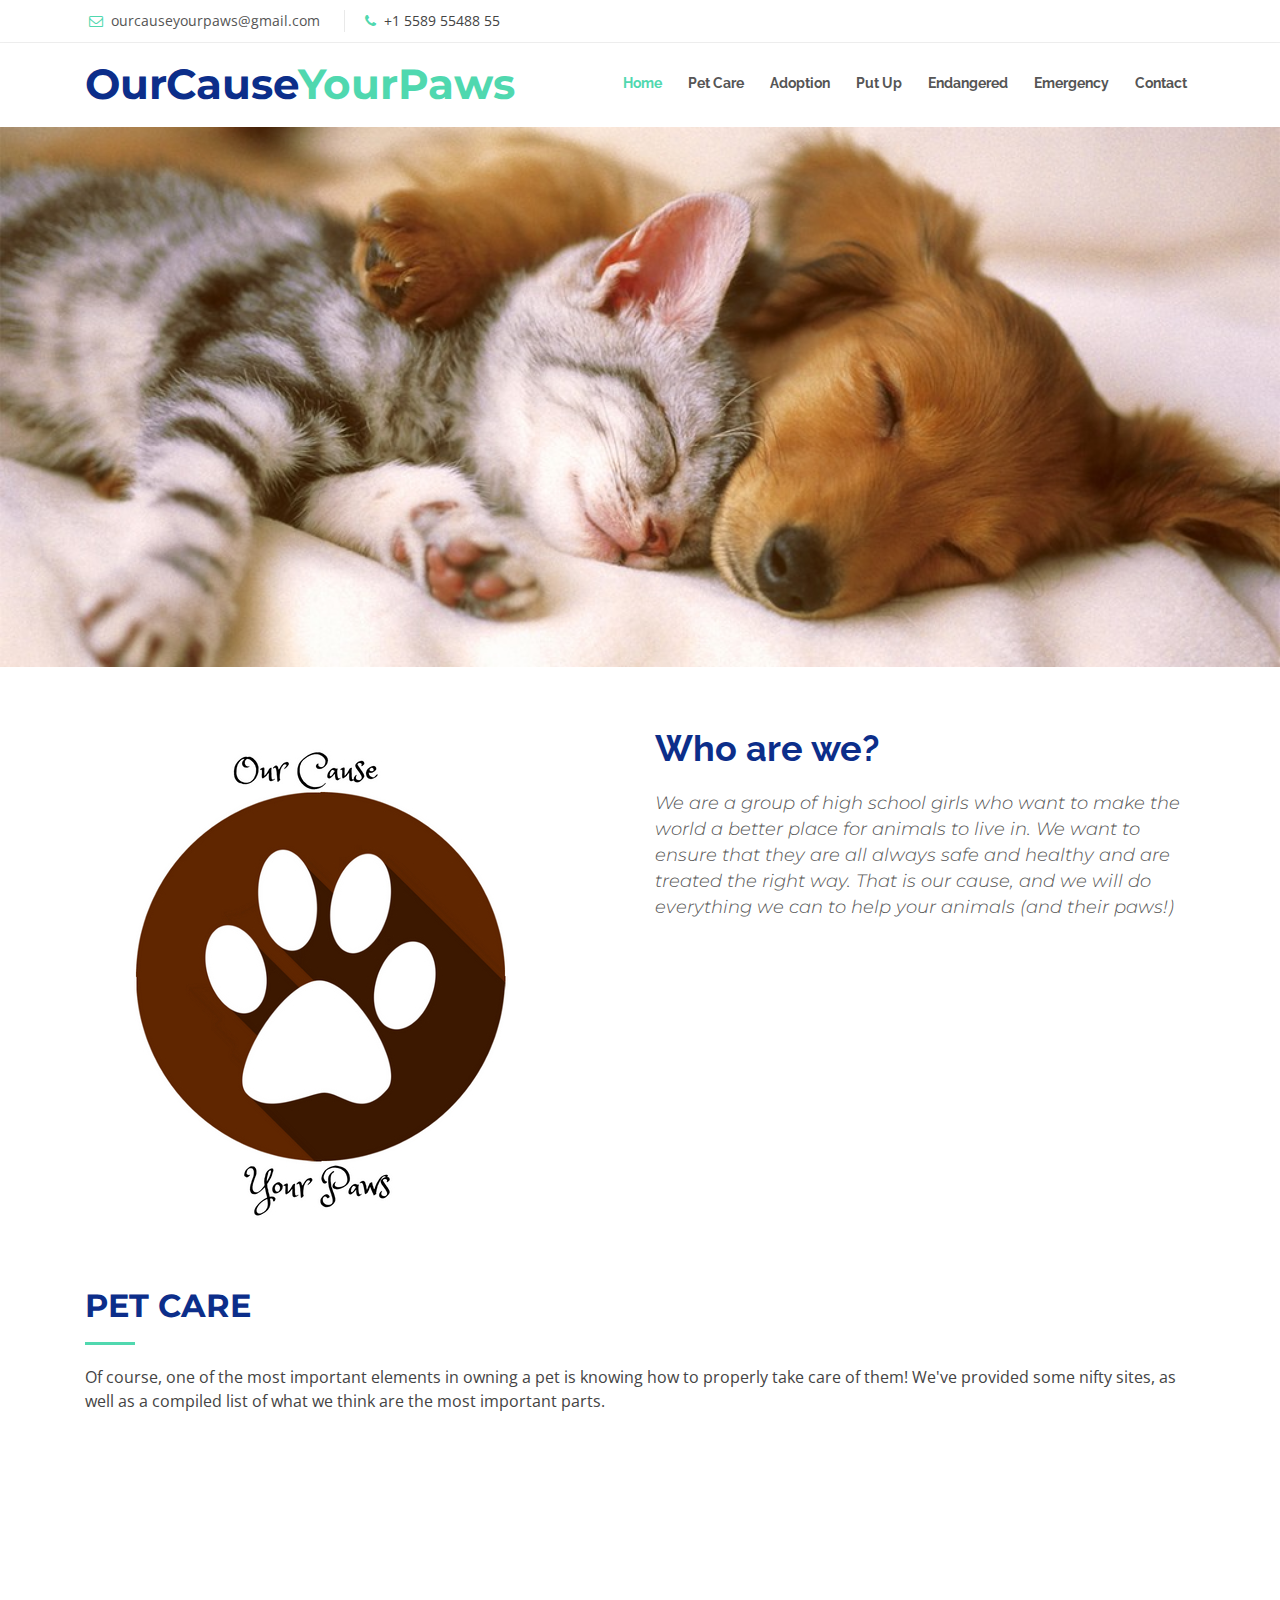
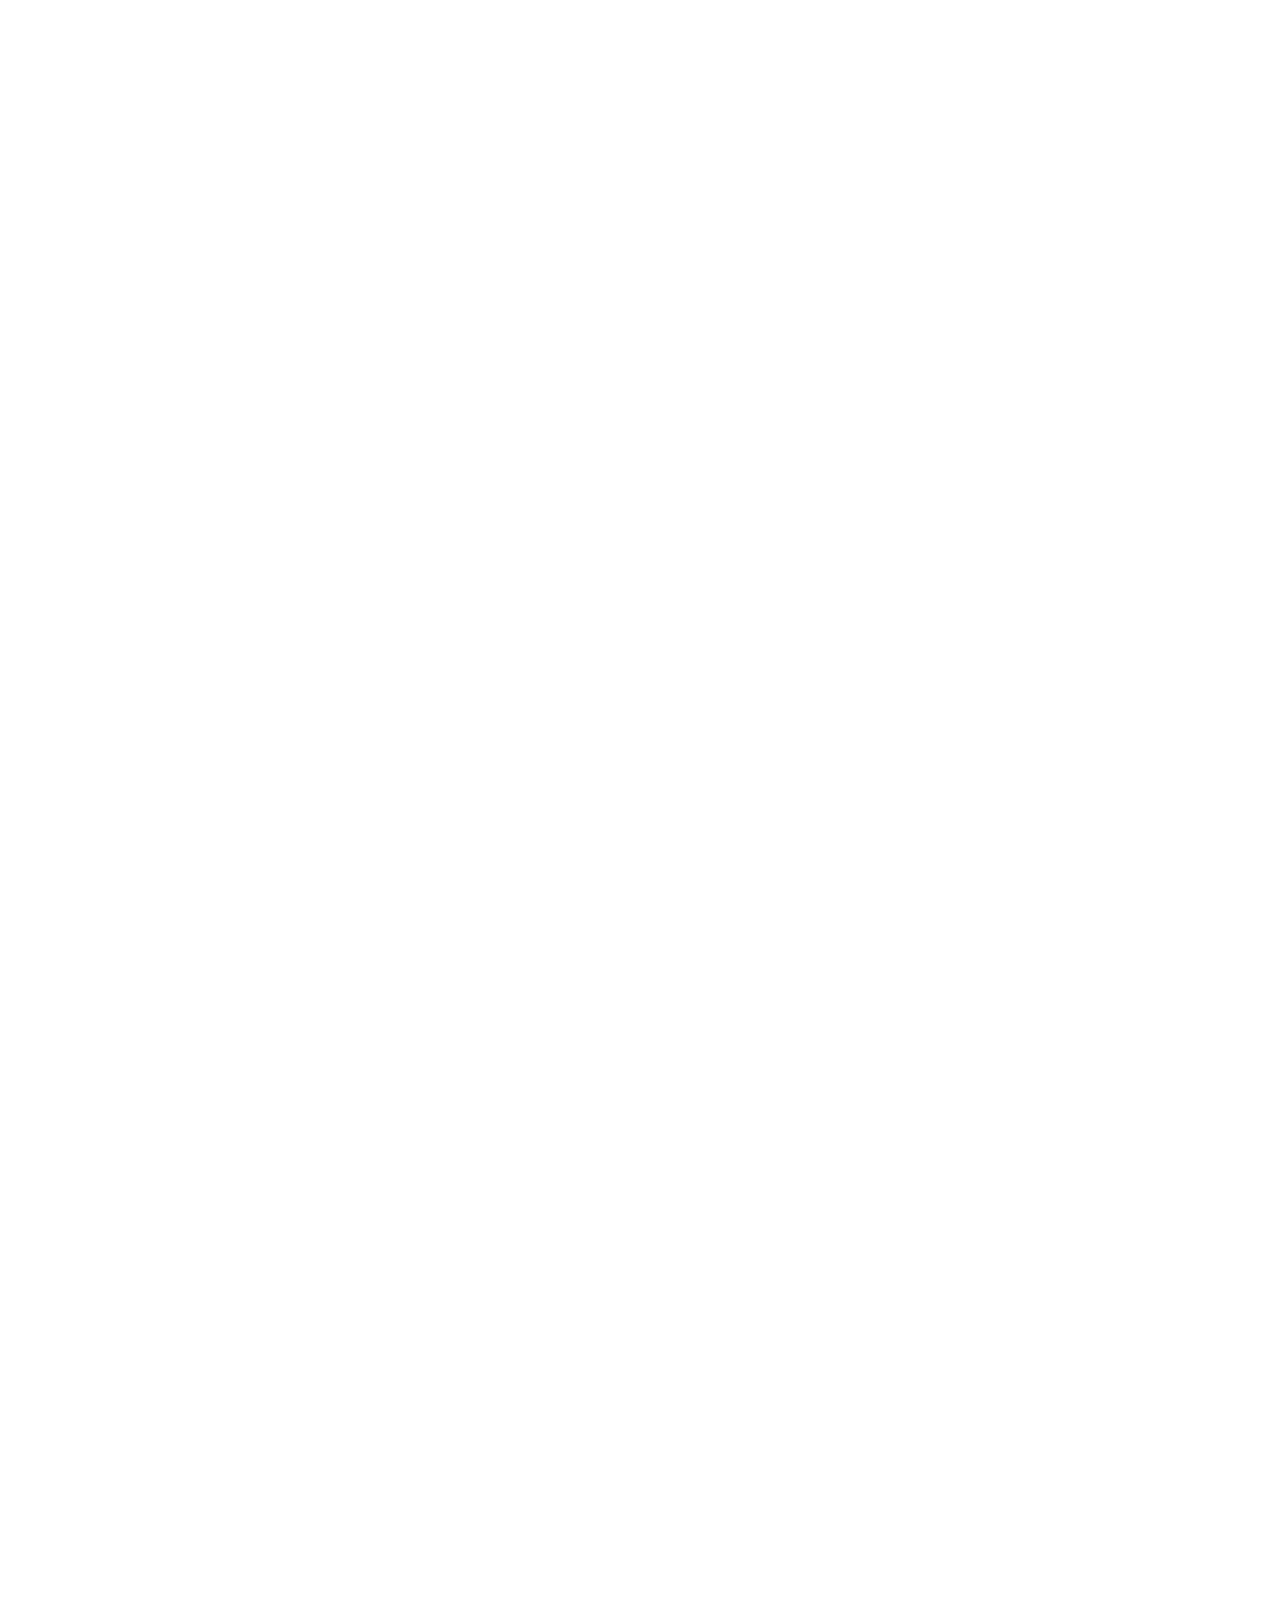
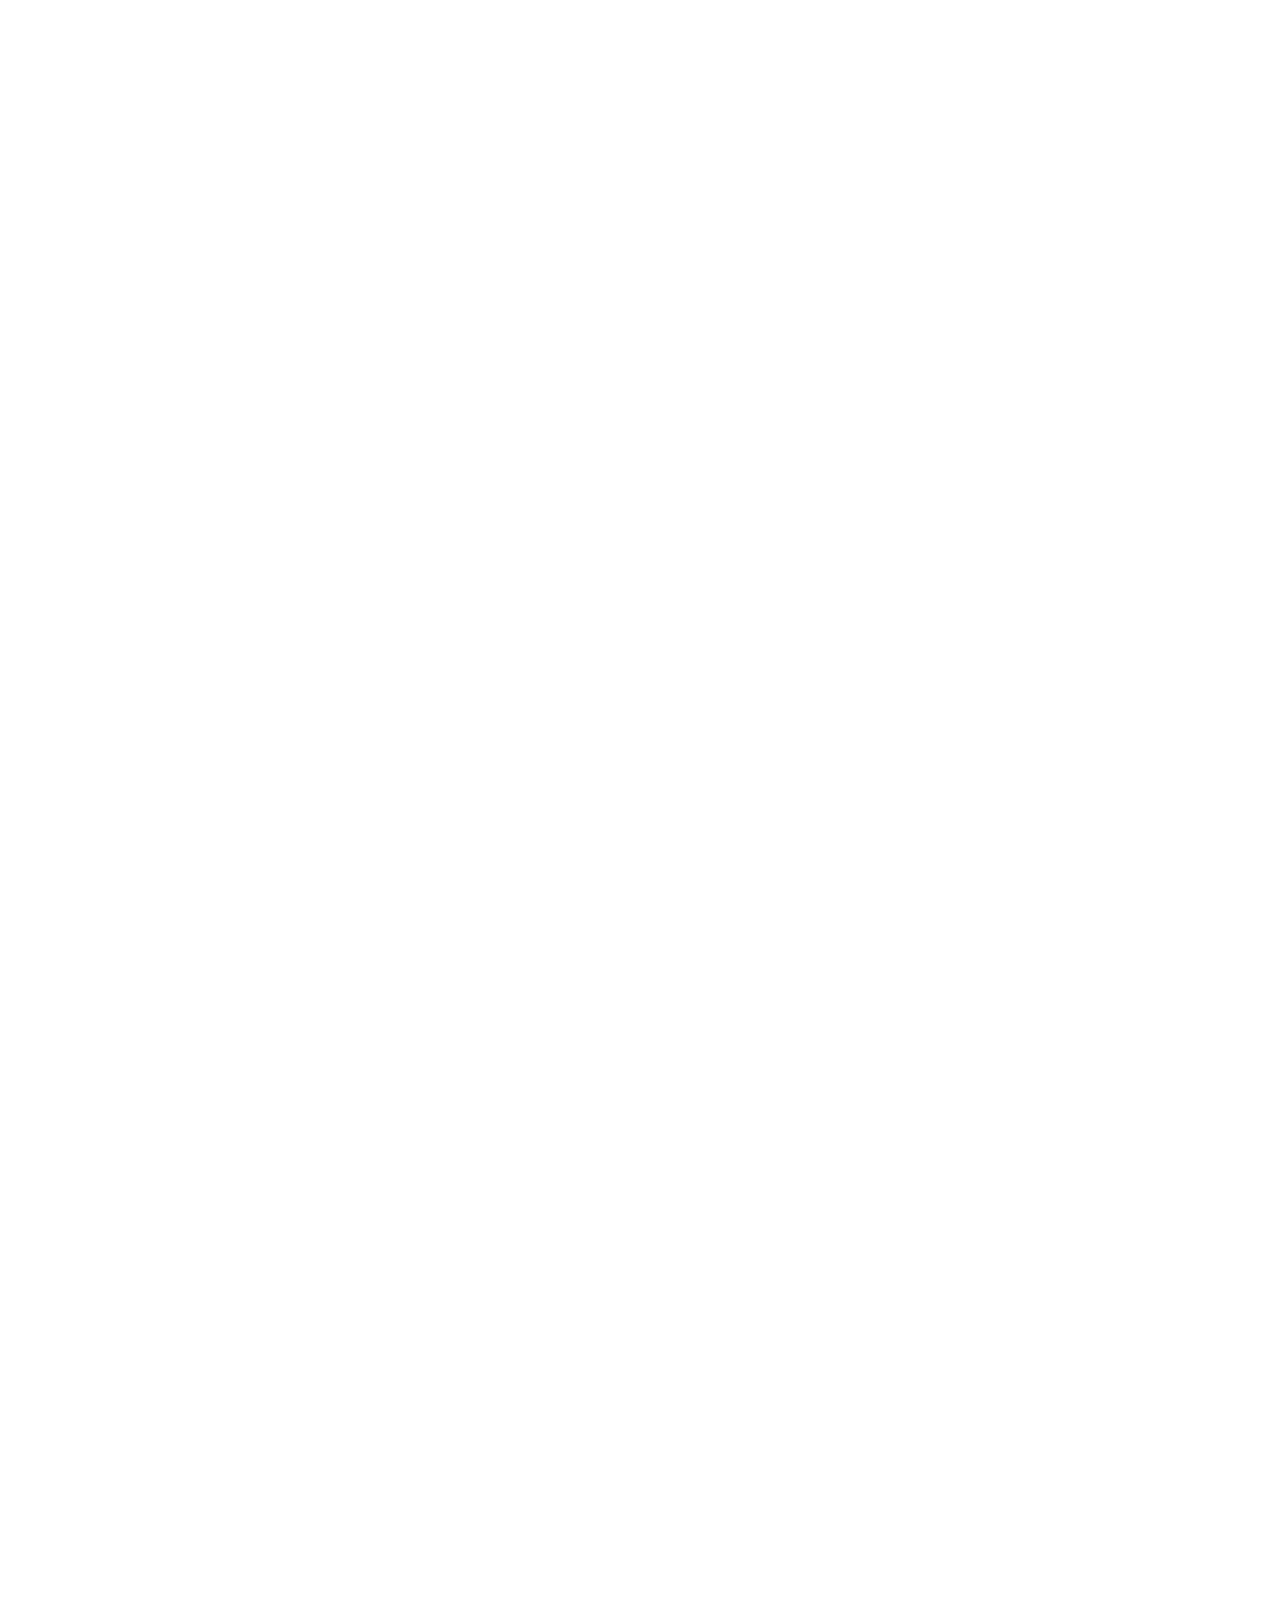
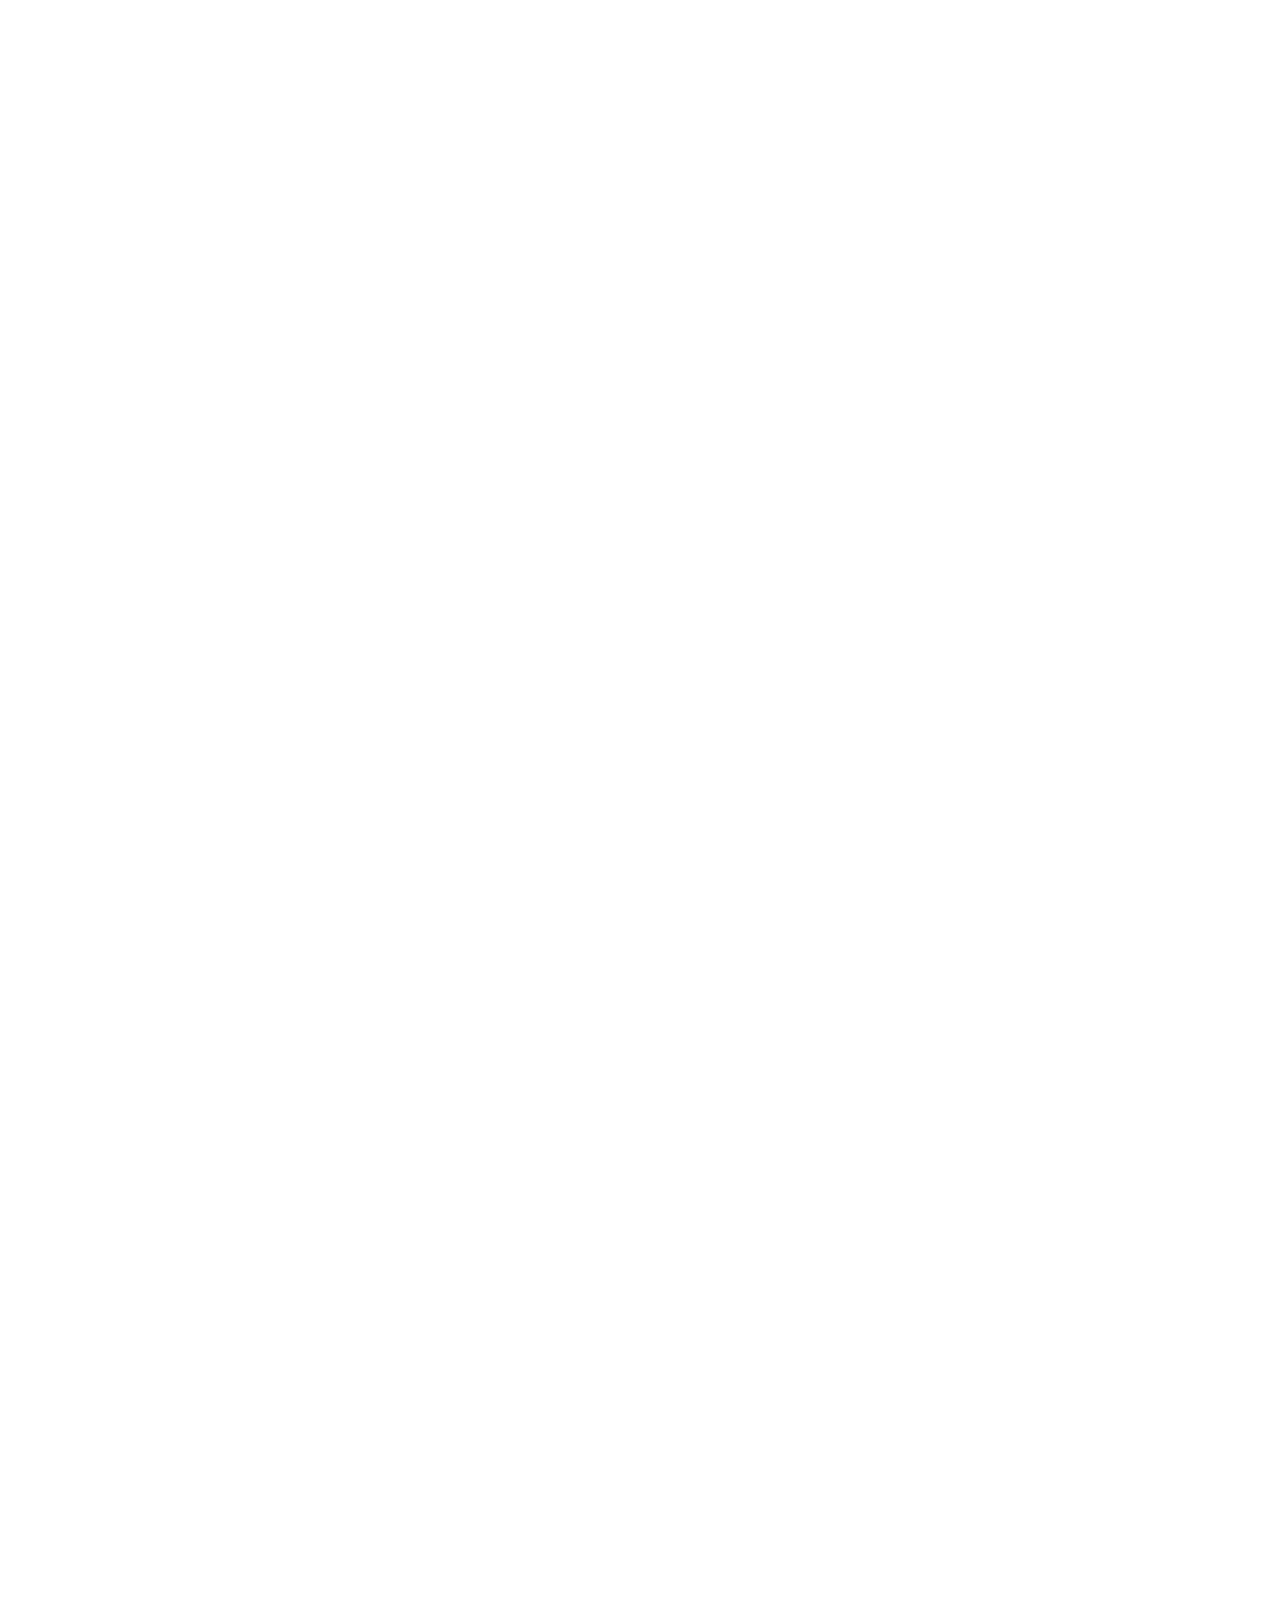
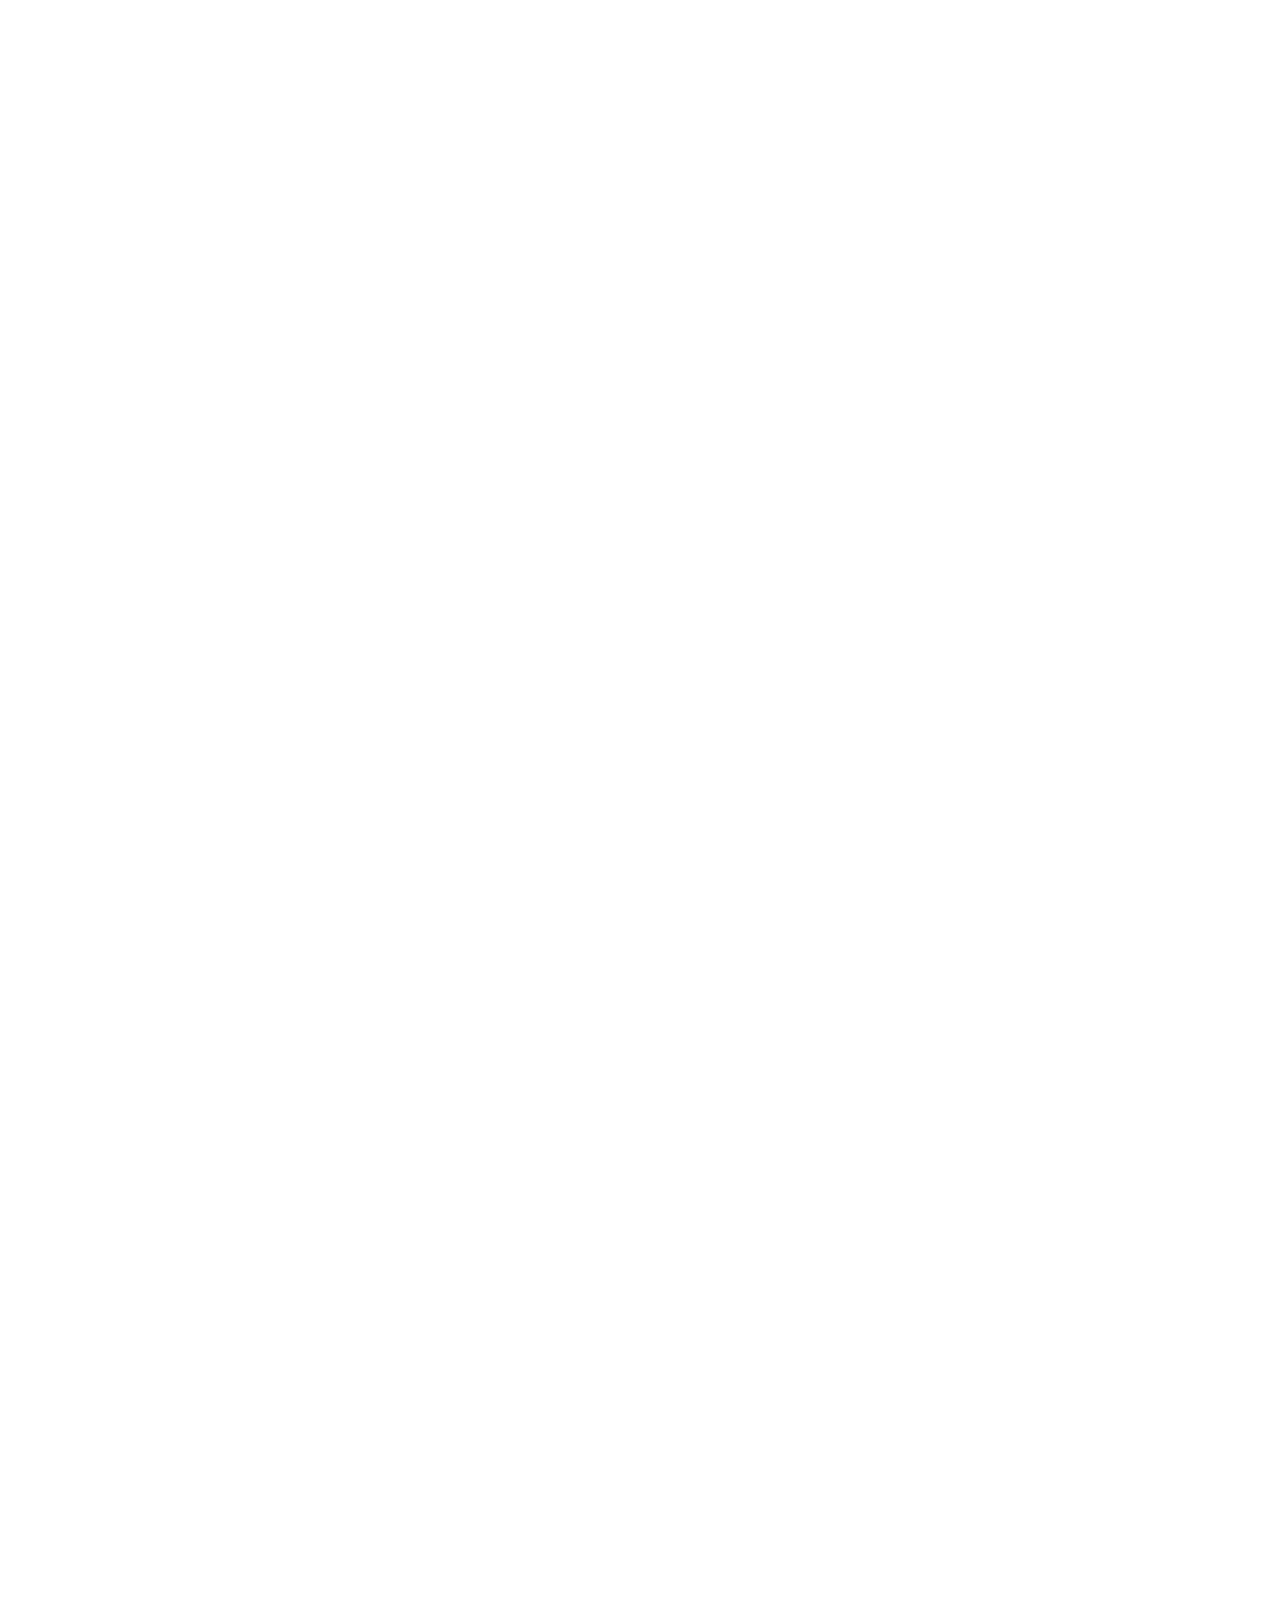
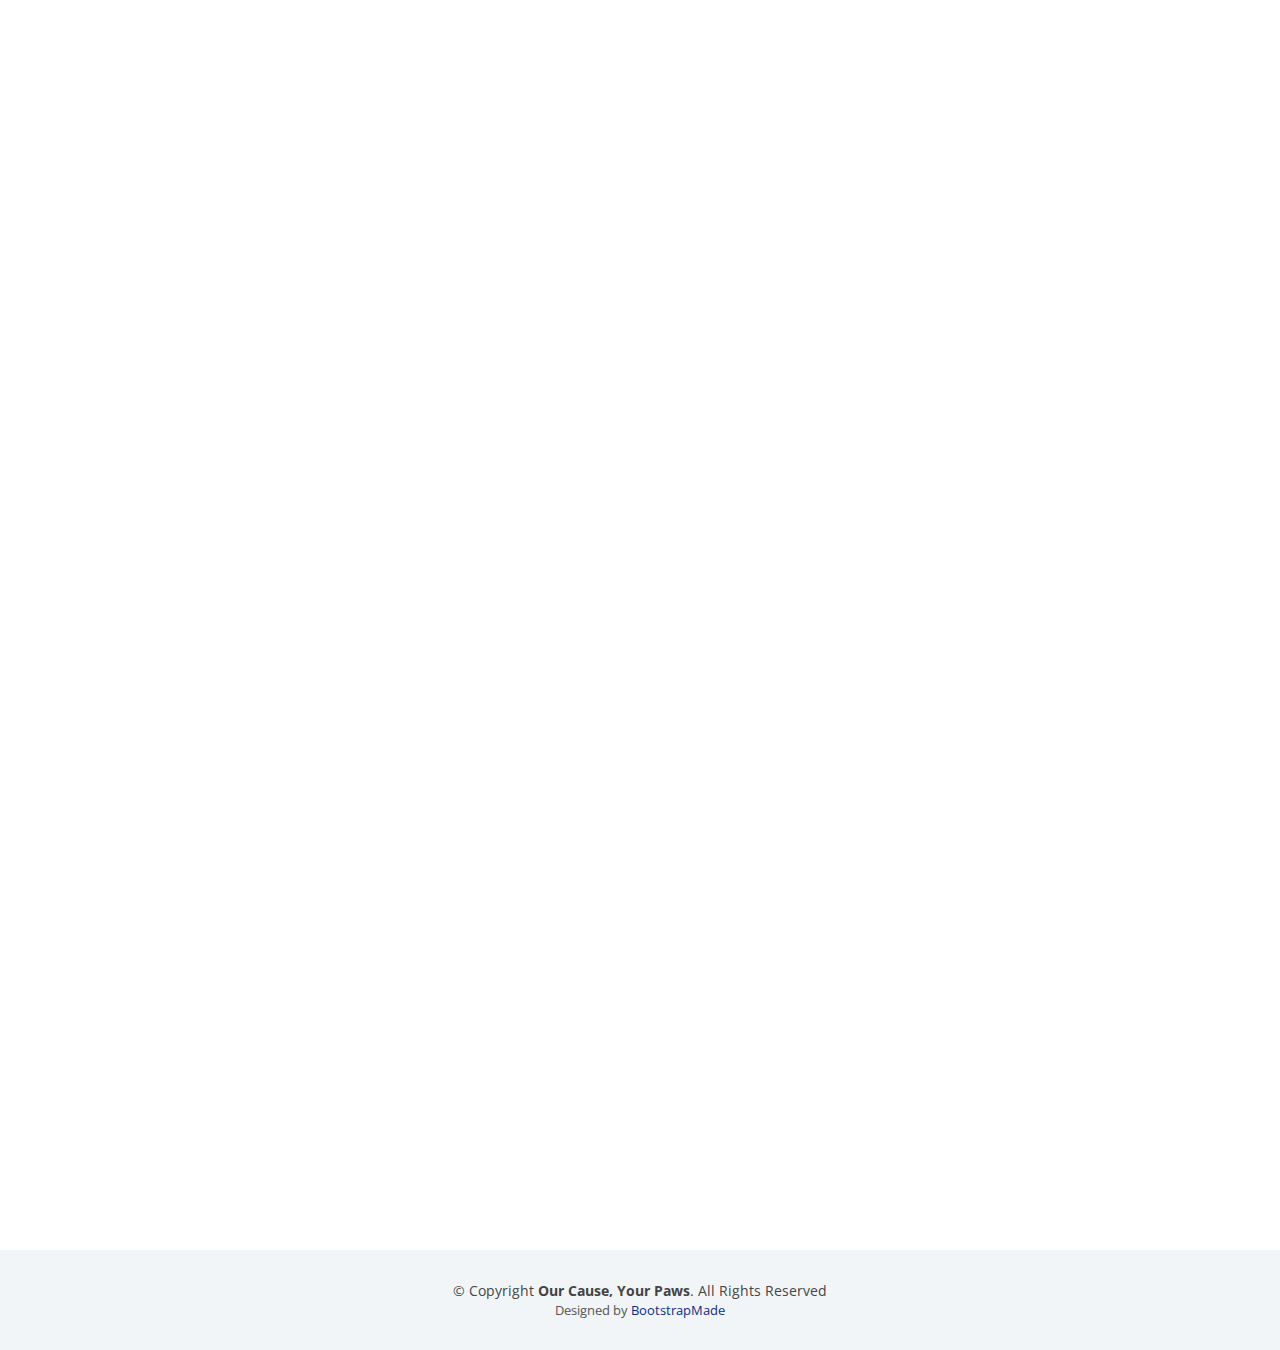
==== commit fd3cd807: "commit" ====
--- a/index.html
+++ b/index.html
@@ -149,16 +149,15 @@
       <div class="container">
         <div class="section-header">
           <h2>Pet Care</h2>
-          <p>Sed tamen tempor magna labore dolore dolor sint tempor duis magna elit veniam aliqua esse amet veniam
-            enim export quid quid veniam aliqua eram noster malis nulla duis fugiat culpa esse aute nulla ipsum
-            velit export irure minim illum fore</p>
+          <p>Of course, one of the most important elements in owning a pet is knowing how to properly take care of them!
+          We've provided some nifty sites, as well as a compiled list of what we think are the most important parts.</p>
         </div>
 
         <div class="row">
 
           <div class="col-lg-6">
             <div class="box wow fadeInLeft">
-              <div class="icon"><i class="fa fa-bar-chart"></i></div>
+              <div class="icon"><i class="fa fa-question"></i></div>
               <h4 class="title"><a href="">WikiHow</a></h4>
               <p class="description"><a href="https://www.wikihow.com/Take-Care-of-a-Cat">How to take care of a cat</a></p>
               <p class="description"><a href="https://www.wikihow.pet/Take-Care-of-a-Dog">How to take care of a dog</a></p>
@@ -167,7 +166,7 @@
 
           <div class="col-lg-6">
             <div class="box wow fadeInRight">
-              <div class="icon"><i class="fa fa-picture-o"></i></div>
+              <div class="icon"><i class="fa fa-bug"></i></div>
               <h4 class="title"><a href="">ASPCA</a></h4>
               <p class="description"><a href="https://www.aspca.org/pet-care/cat-care/general-cat-care">General Cat Care</a></p>
               <p class="description"><a href="https://www.aspca.org/pet-care/dog-care/general-dog-care">General Dog Care</a></p>
@@ -176,19 +175,35 @@
 
           <div class="col-lg-6">
             <div class="box wow fadeInLeft" data-wow-delay="0.2s">
-              <div class="icon"><i class="fa fa-shopping-bag"></i></div>
+              <div class="icon"><i class="fa fa-paper-plane"></i></div>
               <h4 class="title"><a href="">PetFinder</a></h4>
-              <p class="description">Duis aute irure dolor in reprehenderit in voluptate velit esse cillum dolore
-                eu fugiat nulla pariatur trinige zareta lobur trade.</p>
+              <p class="description"><a href="https://www.petfinder.com/pet-adoption/dog-adoption/pet-adoption-checklist/">
+                Pet Adoption Checklist</a></p>
             </div>
           </div>
 
           <div class="col-lg-6">
             <div class="box wow fadeInRight" data-wow-delay="0.2s">
-              <div class="icon"><i class="fa fa-map"></i></div>
+              <div class="icon"><i class="fa fa-heart"></i></div>
               <h4 class="title"><a href="">Humane Society</a></h4>
-              <p class="description">Excepteur sint occaecat cupidatat non proident, sunt in culpa qui officia
-                deserunt mollit anim id est laborum rideta zanox satirente madera</p>
+              <p class="description"><a href="http://www.humanesociety.org/animals/cats/tips/cat_care_essentials.html">Cat
+                Care Essentials</a></p>
+            </div>
+          </div>
+
+          <div class="col-lg-6">
+            <div class="box wow fadeInRight" data-wow-delay="0.2s">
+              <div class="icon"><i class="fa fa-paw"></i></div>
+              <h4 class="title"><a href="">Cat Needs</a></h4>
+              <p class="description">Brush your cat depending on it's coat needs.</p>
+            </div>
+          </div>
+
+          <div class="col-lg-6">
+            <div class="box wow fadeInRight" data-wow-delay="0.2s">
+              <div class="icon"><i class="fa fa-paw"></i></div>
+              <h4 class="title"><a href="">Dog Needs</a></h4>
+              <p class="description">Food and water bowls</p>
             </div>
           </div>
 
@@ -204,9 +219,8 @@
       <div class="container">
         <div class="section-header">
           <h2>Adoption</h2>
-          <p>Sed tamen tempor magna labore dolore dolor sint tempor duis magna elit veniam aliqua esse amet
-            veniam enim export quid quid veniam aliqua eram noster malis nulla duis fugiat culpa esse aute nulla
-            ipsum velit export irure minim illum fore</p>
+          <p>Many people who look to adopt a pet have no idea where to start! We decided to help streamline the process by
+            providing information on where you can adopt the newest additions to your families!</p>
         </div>
 
         <div class="owl-carousel clients-carousel">
@@ -230,9 +244,9 @@
       <div class="container">
         <div class="section-header">
           <h2>Put Up</h2>
-          <p>Sed tamen tempor magna labore dolore dolor sint tempor duis magna elit veniam aliqua esse amet veniam
-            enim export quid quid veniam aliqua eram noster malis nulla duis fugiat culpa esse aute nulla ipsum velit
-            export irure minim illum fore</p>
+          <p>There are many sad circumstances that lead to people having to give up their pets. Unfortunately, many of these
+            people abandon their former pets on the streets. To prevent the abandonment of more animals, we decided to provide
+            people with resources they can use to bring an unwanted animal to a friendly, no-kill animal shelter.</p>
         </div>
       </div>
 
@@ -346,45 +360,54 @@
 
             <div class="endangered-item">
               <p>Mature population: 156</p>
-              <p>Habitat: Mediterranean shrubland containing dense rabbit populations, which makes up about 80-90 percent of its diet.</p>
+              <p>Habitat: Mediterranean shrubland containing dense rabbit populations, which makes up about 80-90 percent of
+                its diet.</p>
               <p>Threats: Homogenized landscapes, virulent diseases humans help spread that affect European rabbits.</p>
-              <p>Conservation: Supplementing rabbit populations, creating rabbit refuge landscapes, some translocation to avoid inbreeding given the small population.</p>
+              <p>Conservation: Supplementing rabbit populations, creating rabbit refuge landscapes, some translocation to
+                avoid inbreeding given the small population.</p>
               <p>Status: Endangered with an increasing population of mature individuals.</p>
               <img src="myimg/iberianLynx.png" class="testimonial-img" alt="">
-              <h3>Iberian Lynx</h3>
+              <h3><a href="https://news.mongabay.com/2017/09/the-worlds-5-most-endangered-wild-cats/">Iberian Lynx</a></h3>
               <h4>Endangered Feline</h4>
             </div>
 
             <div class="endangered-item">
               <p>Mature population: 1,378</p>
-              <p>Habitat: Primarily rocky and steep terrains, particularly in arid and sparsely vegetated areas of the high Andes.</p>
+              <p>Habitat: Primarily rocky and steep terrains, particularly in arid and sparsely vegetated areas of the high
+                Andes.</p>
               <p>Threats: Agricultural expansion, livestock impact, hunting, and other types of habitat loss and degradation.</p>
-              <p>Conservation: Community-based conservation, alongside protective legislation in four South American countries and focused lobbying by special interest groups have contributed to the Andean cats protection.</p>
+              <p>Conservation: Community-based conservation, alongside protective legislation in four South American countries
+                and focused lobbying by special interest groups.</p>
               <p>Status: Endangered with a declining population of mature individuals.</p>
               <img src="myimg/andeanCat.png" class="testimonial-img" alt="">
-              <h3>Andean Cat</h3>
+              <h3><a href="https://news.mongabay.com/2017/09/the-worlds-5-most-endangered-wild-cats/">Andean Cat</a></h3>
               <h4>Endangered Feline</h4>
             </div>
 
             <div class="endangered-item">
               <p>Mature population: 400</p>
-              <p>Habitat: Endemic to Ethiopia, where they are restricted to just seven isolated enclaves in the country’s highlands. The largest population can be found in the Bale Mountains in southern Ethiopia with 120 to 160 individuals</p>
-              <p>Threats: Humans currently pose the largest threat to this species. Subsistence farming in Ethiopia’s highlands is overtaking large swaths of their range, restricting them to higher and higher altitudes. The overgrazing of livestock is only exacerbating this habitat loss.Population decline of the Ethiopian wolf is increasingly being tied to diseases, particularly in the Bale Mountains. Since 2008, this population has declined by 30 percent due to consecutive epizootics of rabies and canine distemper. Rabies is a potential threat to all wolf populations, while canine distemper remains a serious concern in Bale.</p>
-              <p>Conversation: As the successful rearing of the next generation of wolf pups is paramount to the species survival, we spent five weeks working with our local guides to capture a captivating and intimate view of the lives of the wolves during the heart of pupping season. Through our combined efforts we hope to bring awareness of the Ethiopian wolf to a wide audience and raise support for the ongoing conservation efforts to protect the species.</p>
+              <p>Habitat: They are restricted to seven isolated enclaves in the Ethiopia's highlands, especially in the Bale
+                Mountains in southern Ethiopia where 120-160 of them reside.</p>
+              <p>Threats: Humans (farming in Ethiopia’s highlands and the overgrazing of livestock) and diseases
+                (rabies and canine distemper).</p>
+              <p>Conversation: The successful rearing of the next generation of wolf pups is paramount to the species survival.</p>
               <p>Status: Endangered with a declining population of mature individuals.</p>
               <img src="myimg/ethiopianWolf.png" class="testimonial-img" alt="">
-              <h3>The Ethiopian Wolf</h3>
+              <h3><a href="https://blogs.scientificamerican.com/extinction-countdown/ost-endangered-canine-species/">The Ethiopian Wolf</a></h3>
               <h4>Endangered Canine</h4>
             </div>
 
             <div class="endangered-item">
               <p>Mature population: 250</p>
-              <p>Habitat: On the Pacific coast of Chiloé, Darwin’s fox is found in a fragmented environment of coastal sand dunes mixed with dense, evergreen forest, whereas, on the northern part of the island, the fox uses a relatively flat but fragmented landscape of broadleaf forest and dairy cow pastures. Preferred habitat is old-growth forest, although secondary forest and pastures and openings are also utilised.</p>
-              <p>Threats: Darwin’s fox is considered critically endangered, being highly vulnerable to extinction due to its small numbers and very restricted range, having just two known populations . The greatest threat to this species’ survival on the mainland is probably the presence of unleashed dogs in Nahuelbuta National Park, which may attack the foxes and also have the potential to transmit diseases. Despite dogs being prohibited from the park, they are often allowed in with visitors, and subsequently let loose . Many foxes have become habituated to humans through unrestricted feeding by visitors, and spend much of their time under vehicles in the car park where they are at risk of being killed by visitors’ cars . The larger island population appears relatively safer, with Chiloé National Park encompassing most of the still untouched rainforest of the island and containing a sizeable fox population. However, surrounding areas also containing foxes are suffering from ongoing logging, forest fragmentation and poaching by locals. Some foxes have been persecuted by farmers on the island for killing their poultry, and attacks from dogs also pose a threat here.</p>
-              <p>Conservation: Many experts working on genetics, health, management and ecology of Darwin's fox. This was a unique forum for different groups working with the species as well as representatives of the Ministry of Environment of Chile, currently working on the design of the species' national conservation plan.</p>
+              <p>Habitat: Coastal sand dunes and dense, evergreen forests on the Pacific coast of Chiloé and
+                flat, broadleaf forests and dairy cow pastures in the north.</p>
+              <p>Threats: Logging, forest fragmentation, poaching, persecution by farmers for killing their poultry, and
+                attacks from dogs.</p>
+              <p>Conservation: Experts on Darwin's fox and the Ministry of Environment of Chile are working on the design of
+                the species' national conservation plan.</p>
               <p>Status: Endangered with a declining population of mature individuals.</p>
               <img src="myimg/darwinFox.png" class="testimonial-img" alt="">
-              <h3>Darwin's Fox</h3>
+              <h3><a href="https://www.arkive.org/darwins-fox/pseudalopex-fulvipes/">Darwin's Fox</a></h3>
               <h4>Endangered Canine</h4>
             </div>
 <!--
@@ -514,7 +537,7 @@
 
           <div class="col-lg-3 col-md-6">
             <div class="member">
-              <div class="pic"><img src="img/team-3.jpg" alt=""></div>
+              <div class="pic"><img src="myimg/emily.png" alt=""></div>
               <div class="details">
                 <h4>Emily Hicks</h4>
                 <span>Junior</span>
@@ -582,9 +605,9 @@
 
           <div class="col-lg-3 col-md-6">
             <div class="member">
-              <div class="pic"><img src="img/team-3.jpg" alt=""></div>
+              <div class="pic"><img src="myimg/emilyCat.png" alt=""></div>
               <div class="details">
-                <h4>Emily Hicks</h4>
+                <h4>Cat</h4>
                 <span>Emily's Cat</span>
               </div>
             </div>
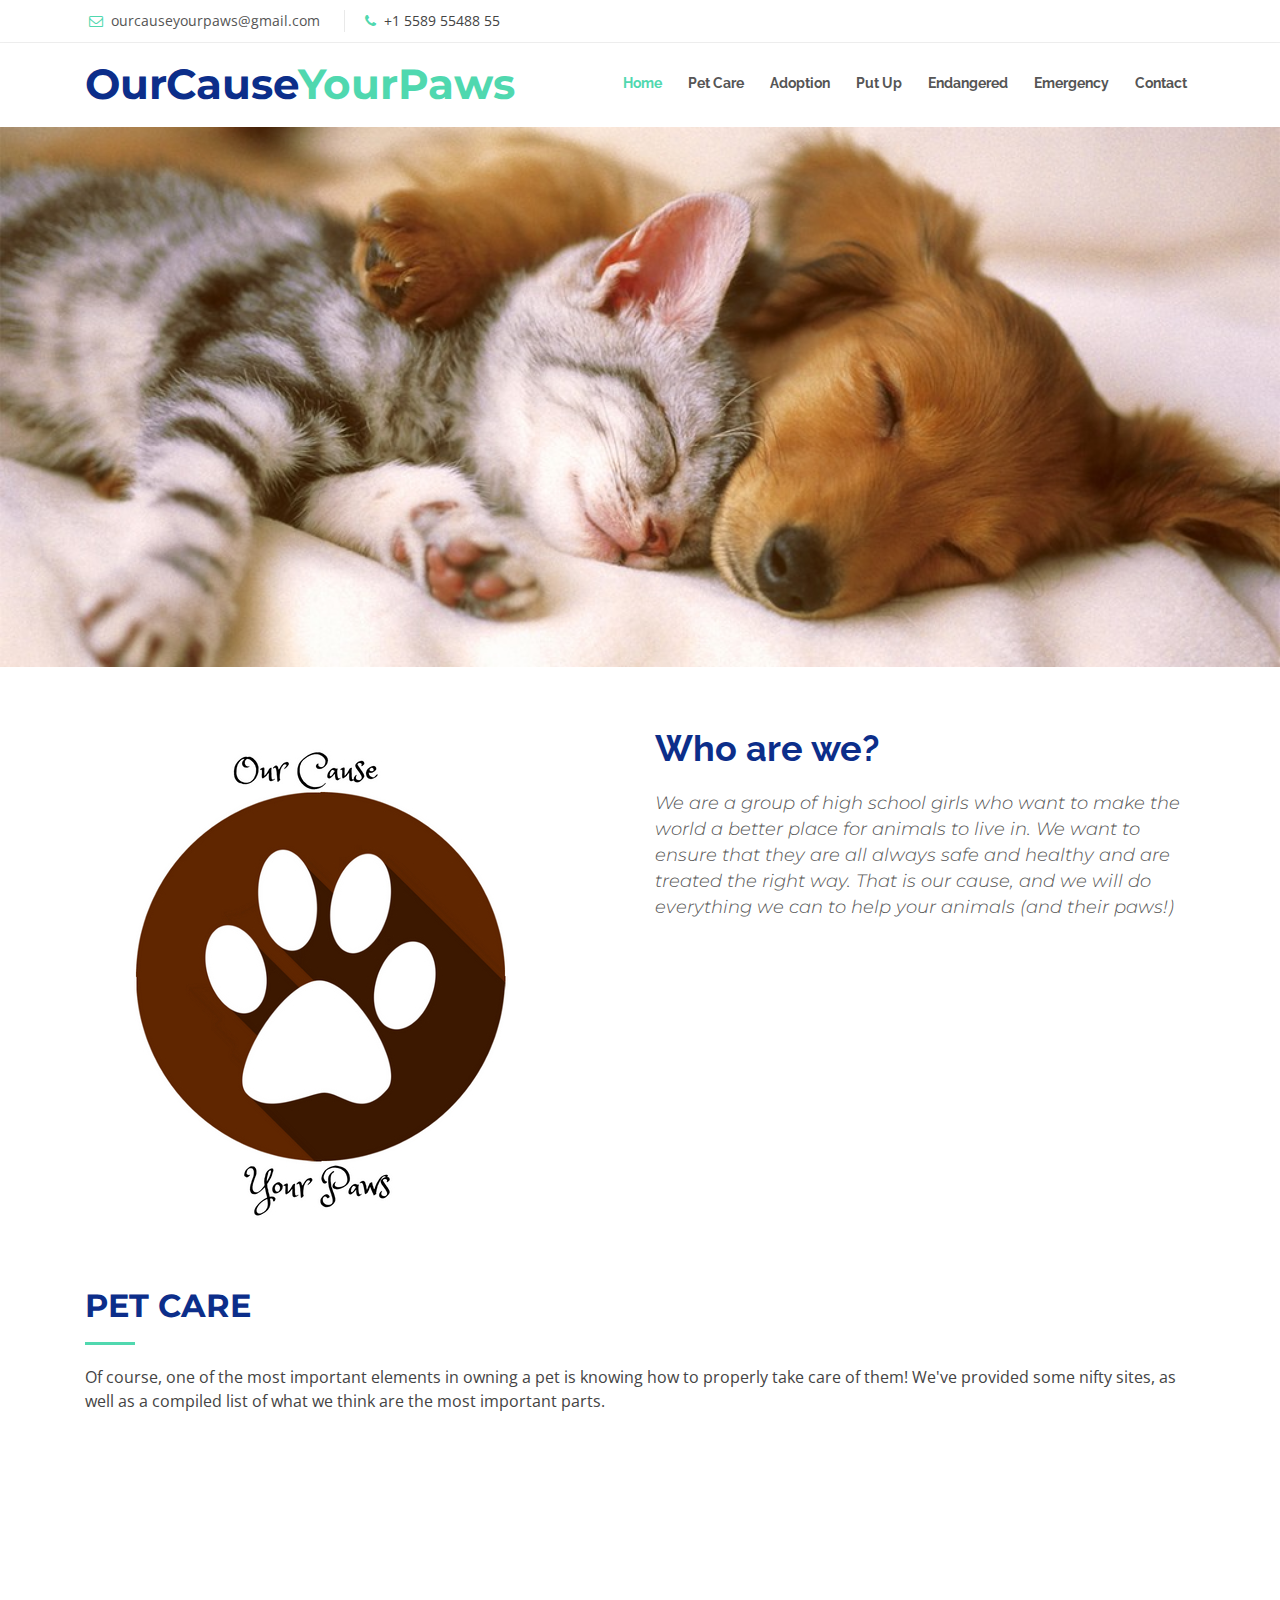
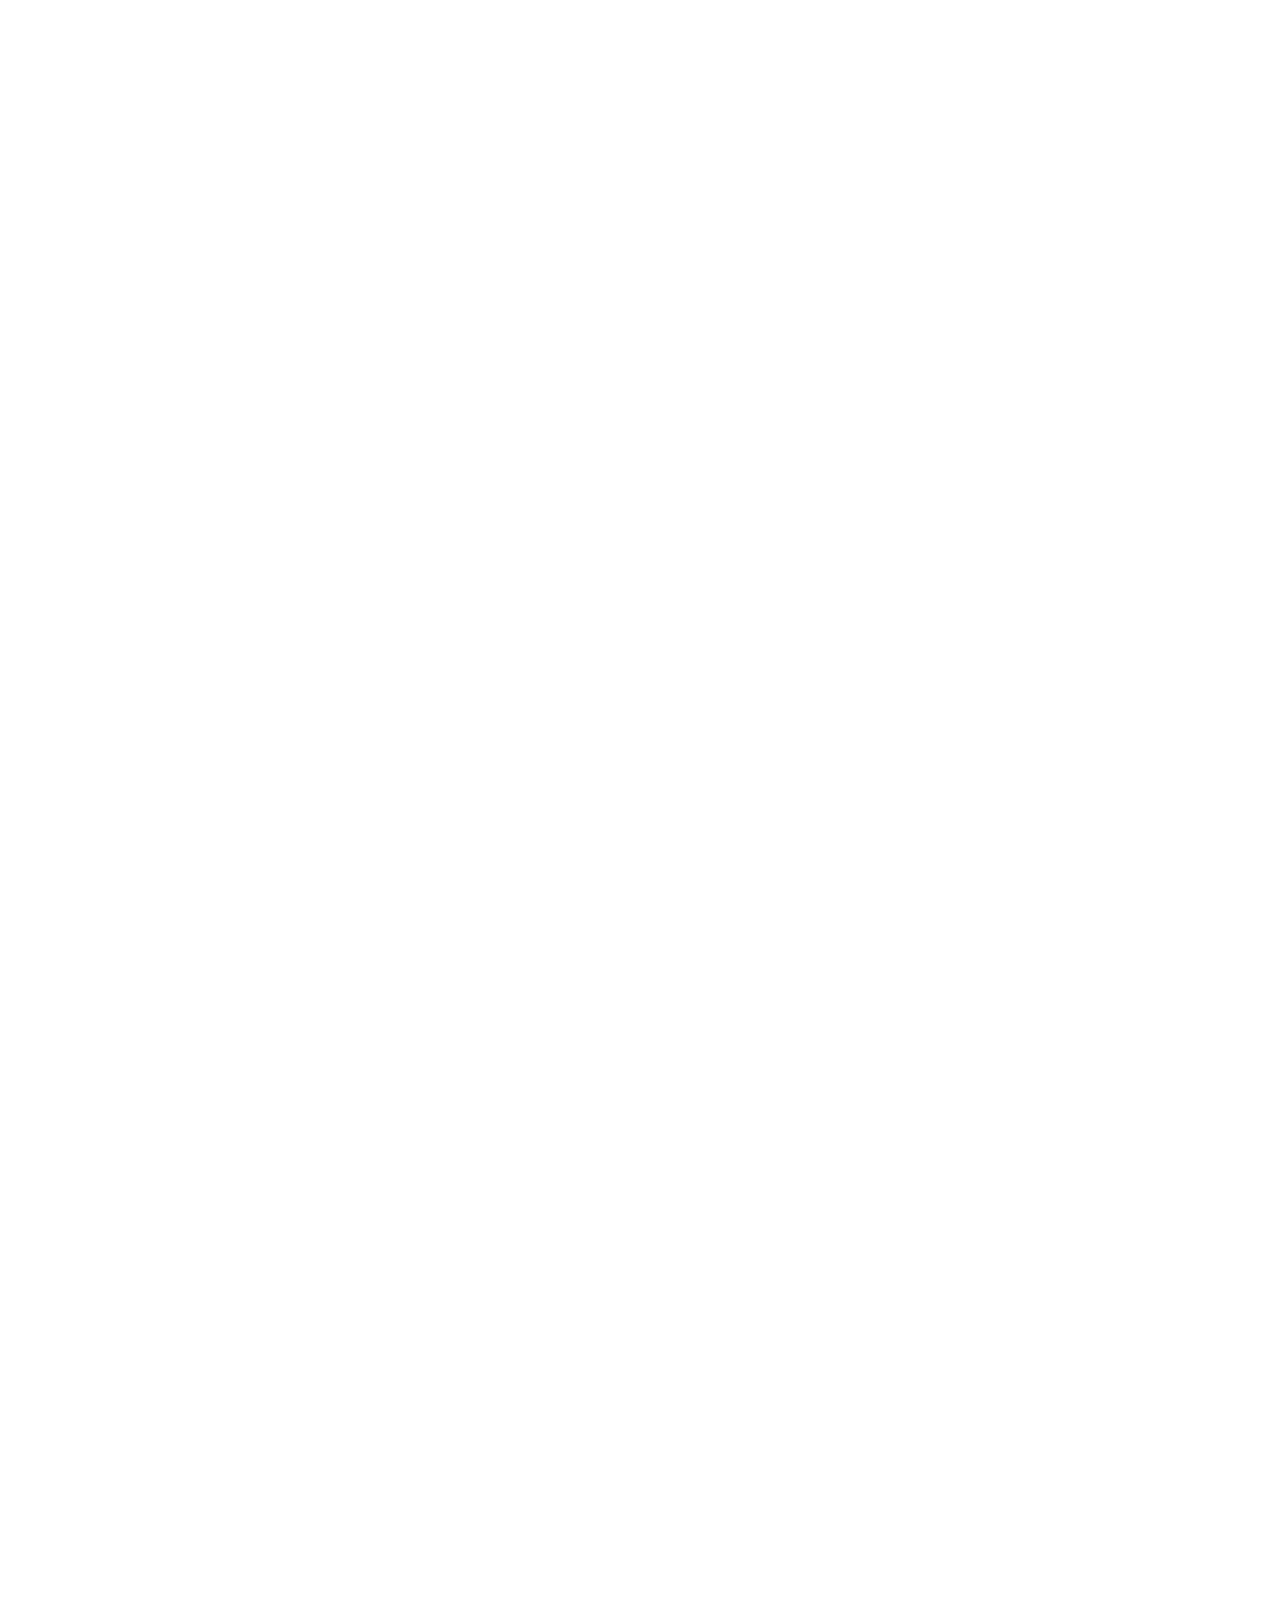
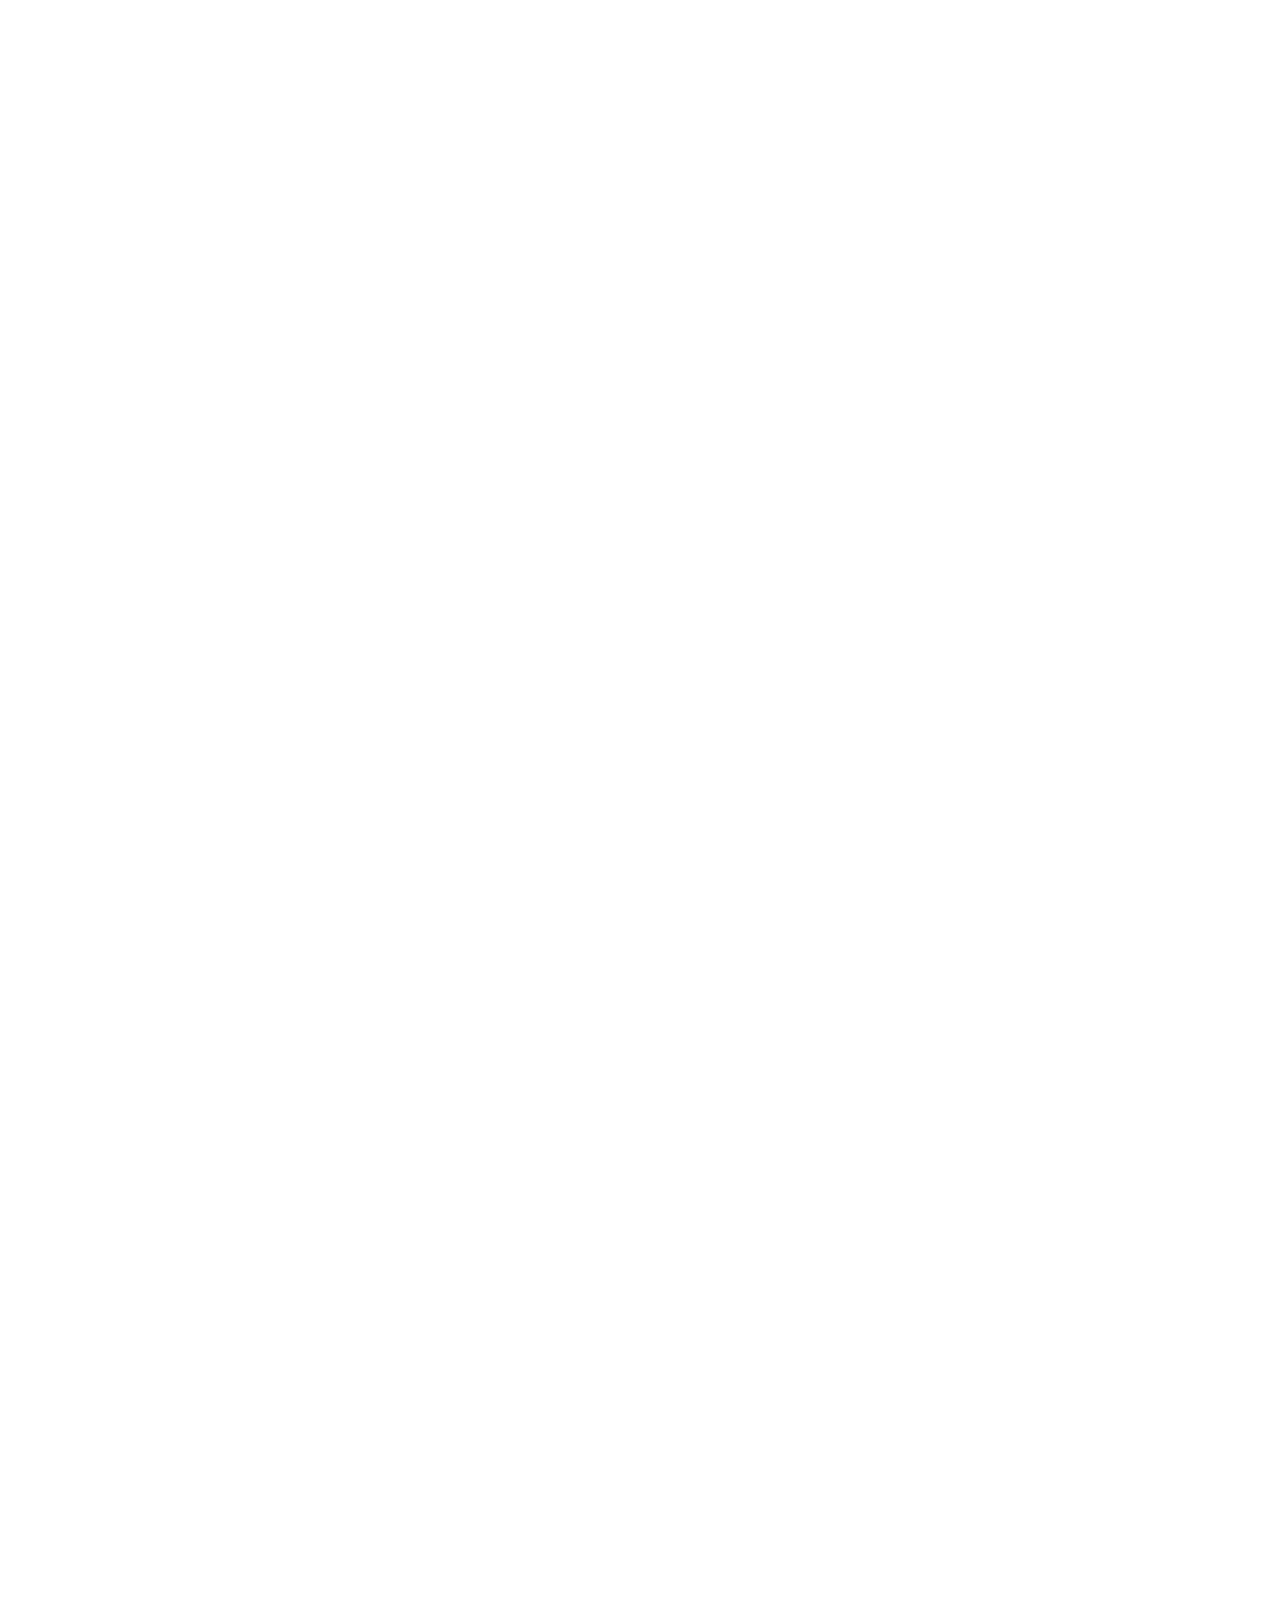
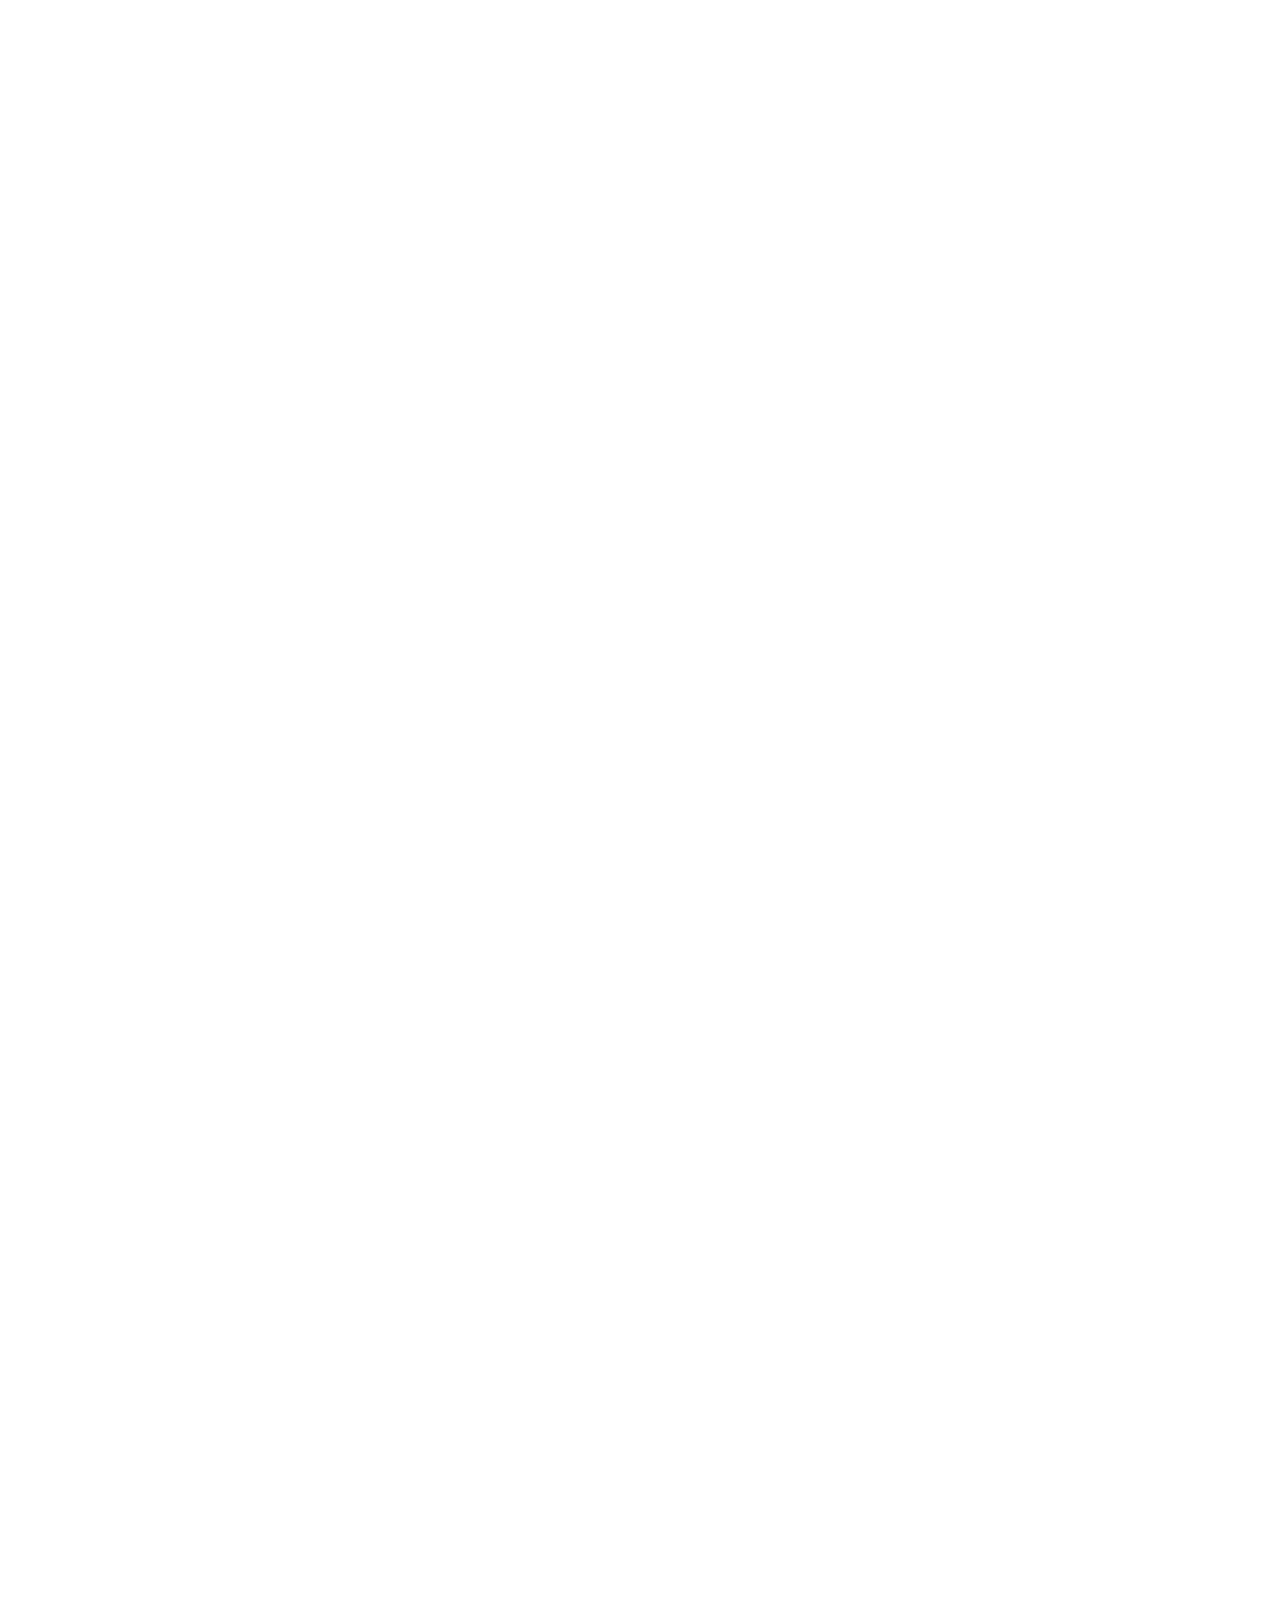
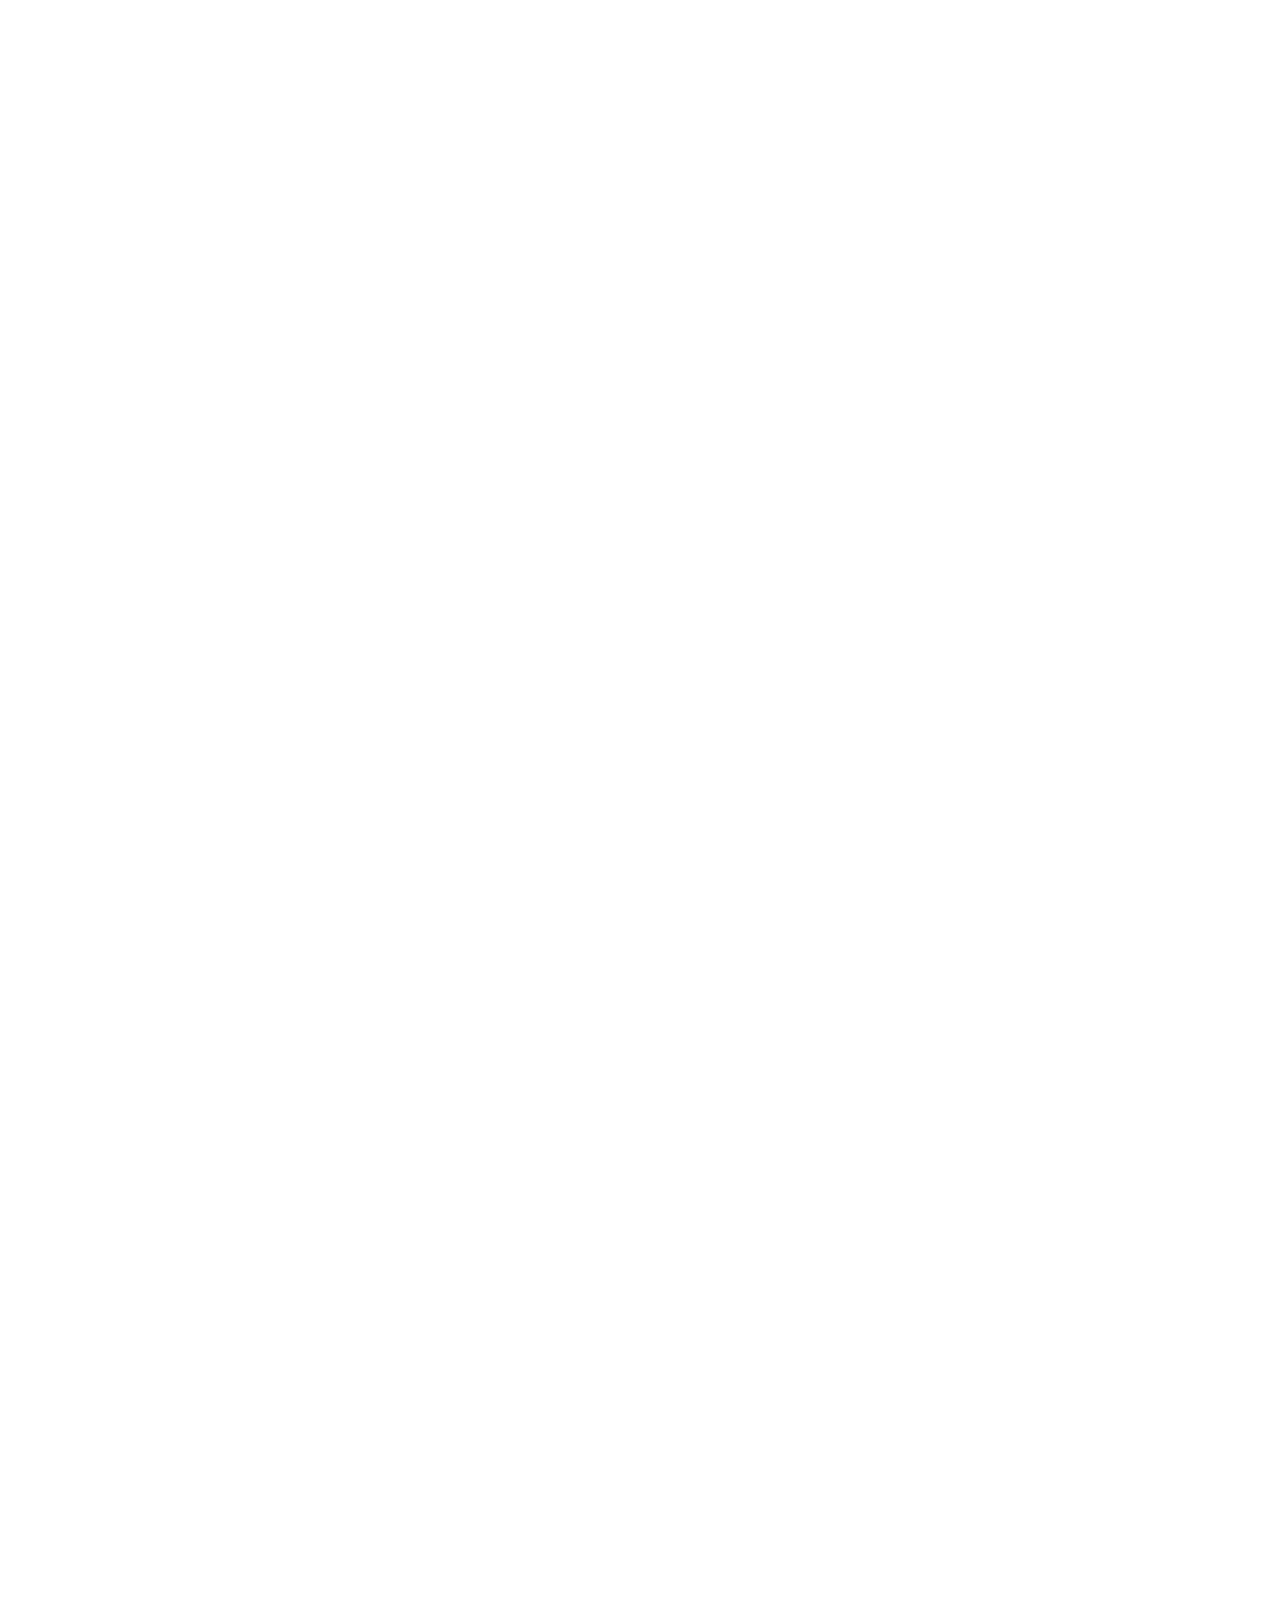
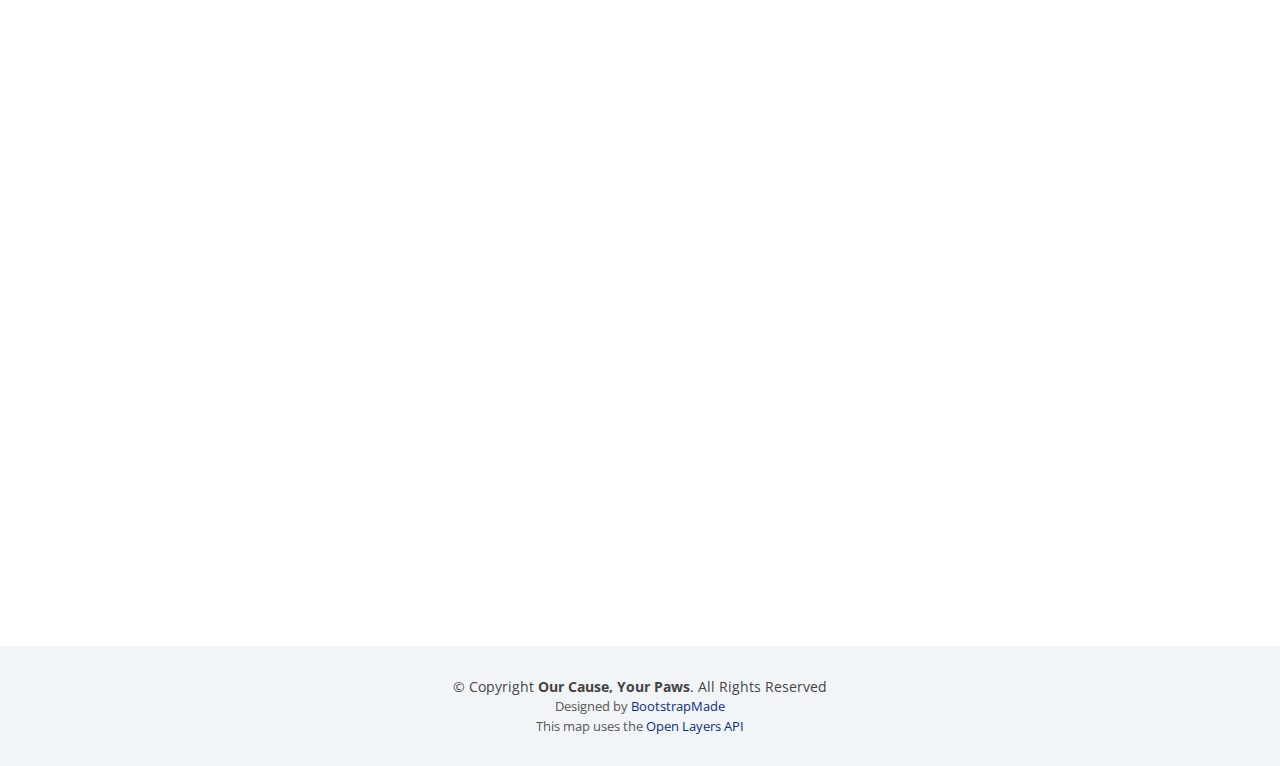
==== commit 7c66334e: "new stuff" ====
--- a/index.html
+++ b/index.html
@@ -1,6 +1,14 @@
 <!DOCTYPE html>
 <html lang="en">
+
 <head>
+  <!-- map attempt 1 -->
+  <link rel="stylesheet" href="https://openlayers.org/en/v4.6.4/css/ol.css" type="text/css">
+  <script src="https://openlayers.org/en/v4.6.4/build/ol.js" type="text/javascript"></script>
+  <script src="http://www.openlayers.org/api/OpenLayers.js"></script>
+  <script src="maps2.js" type="text/javascript"></script>
+
+
   <meta charset="utf-8">
   <title>Our Cause, Your Paws</title>
   <meta content="width=device-width, initial-scale=1.0" name="viewport">
@@ -195,7 +203,27 @@
             <div class="box wow fadeInRight" data-wow-delay="0.2s">
               <div class="icon"><i class="fa fa-paw"></i></div>
               <h4 class="title"><a href="">Cat Needs</a></h4>
-              <p class="description">Brush your cat depending on it's coat needs.</p>
+              <p class="description"><h5>How to care for your cats:</h5><ul>
+                  <li>Brush your cat depending on it's coat needs.
+                  <li>Check for skin conditions while brushing, looking our for early signs of illnesses.</li>
+                  <li>Schedule yearly vet visits.</li>
+                  <li>Get your cat spayed/neutered/"fixed".</li>
+                  <li>Get the cat used to tooth brushing.<ul>
+                    <li>Schedule professional tooth cleaning if needed.</li></ul></li>
+                  <li>Make sure your cat gets enough play time and stay entertained (toys!).</li>
+                  <li>Keep them indoors to keep them safe.</li>
+                  <li>Ensure that they have a collar and ID tags with their name and your phone number.</li>
+                  <li>Provide a healthy diet and fresh water.</li>
+                  <li>Make sure to keep their litter boxes clean.</li>
+                  <li>Teach them obediance with repeated, gentle, and consistent training, not violence.</li>
+                  <li>Give them their own private area to make them feel safe and secure.</li>
+                  <li>Provide a room with a view or a tv if windows are too out of reach.</li>
+                  <li>Go wild with perches and climbing systems.</li>
+                  <li>Try to brush them once or twice a day if you can.</li>
+                  <li>Cats clean themselves, so you do not need to clean them unless they get excessively muddy!</li>
+                  <li>Make sure to spend quality time with them!</li><br><br><br><br><br><br><br><br><br>
+                </ul>
+              </p>
             </div>
           </div>
 
@@ -203,7 +231,33 @@
             <div class="box wow fadeInRight" data-wow-delay="0.2s">
               <div class="icon"><i class="fa fa-paw"></i></div>
               <h4 class="title"><a href="">Dog Needs</a></h4>
-              <p class="description">Food and water bowls</p>
+              <p class="description"><h5>How to care for your dogs:</h5><ul>
+                  <li>For feeding:<ul>
+                      <li>Puppies eight to 12 weeks old need four meals a day.</li>
+                      <li>Feed puppies three to six months old three meals a day.</li>
+                      <li>Feed puppies six months to one year two meals a day.</li>
+                      <li>When your dog reaches his first birthday, one meal a day is usually enough.</li>
+                      <li>For some dogs, including larger canines or those prone to bloat, it's better to feed two smaller meals.</li>
+                    </ul>
+                  </li>
+                  <li>Items you'll need:<ul>
+                      <li>Food (canned and/or dry) and water bowls.</li>
+                      <li>Collar and ID tag with your phone number.</li>
+                      <li>Four to six-foot leash.</li>
+                      <li>Hard plastic carrier or foldable metal crate and a dog bed.</li>
+                      <li>Doggy shampoo, conditioner, toothpaste and toothbrush.</li>
+                      <li>Brush or comb, nail clippers, sponge, and scrub brush.</li>
+                      <li>Plastic poop bags, pooper scooper, and absorbant house-training pads.</li>
+                      <li>Variety of toys and treats.</li>
+                    </ul>
+                  </li>
+                  <li>Find a good vet, making the most of your first visit by asking about vaccinations, spaying/neutering, etc.</li>
+                  <li>Shop for quality food and fresh water to ensure a healthy diet.</li>
+                  <li>Look out for signs of illness early on.</li>
+                  <li>Teach them obediance with repeated, gentle, and consistent training, not violence.</li>
+                  <li>Be sociable witht them and make sure they have tons of play time.</li>
+                </ul>
+              </p>
             </div>
           </div>
 
@@ -224,15 +278,20 @@
         </div>
 
         <div class="owl-carousel clients-carousel">
-          <img src="img/clients/client-1.png" alt="">
-          <img src="img/clients/client-2.png" alt="">
-          <img src="img/clients/client-3.png" alt="">
-          <img src="img/clients/client-4.png" alt="">
-          <img src="img/clients/client-5.png" alt="">
-          <img src="img/clients/client-6.png" alt="">
-          <img src="img/clients/client-7.png" alt="">
-          <img src="img/clients/client-8.png" alt="">
-        </div>
+          <img src="myimg/pawschicago.png" style="width: 100%" alt="">
+          <img src="myimg/anticruelty.png" style="width: 100%" alt="">
+          <img src="myimg/lakeshore.png" style="width: 100%" alt="">
+          <img src="myimg/harmonyHouse.png" style="width: 100%" alt="">
+          <img src="myimg/fidoFriend.png" style="width: 50%" alt="">
+          <img src="myimg/newLeash.png" style="width: 75%" alt="">
+          <img src="myimg/chicagoAnimal.png" style="width: 50%" alt="">
+          <img src="myimg/felines.png" style="width: 100%" alt="">
+        </div>
+
+        <!-- map attempt 1 -->
+        <div id="map" class="map"></div>
+
+        <br><br><center><a href='test.html'>Click here to view map</a></center>
 
       </div>
     </section><!-- #adoption -->
@@ -255,32 +314,35 @@
 
           <div class="col-lg-3 col-md-4">
             <div class="portfolio-item wow fadeInUp">
-              <a href="img/portfolio/1.jpg" class="portfolio-popup">
-                <img src="img/portfolio/1.jpg" alt="">
+              <a href="myimg/pawschicago.png" class="portfolio-popup">
+                <img src="myimg/pawschicago.png" width=300px height=300px alt="">
                 <div class="portfolio-overlay">
-                  <div class="portfolio-info"><h2 class="wow fadeInUp">Portfolio Item 1</h2></div>
+                  <div class="portfolio-info"><h2 class="wow fadeInUp">Paws Chicago</h2>
+                  </div>
                 </div>
               </a>
+              <h5>(773) 935-7297</h5>
             </div>
           </div>
 
           <div class="col-lg-3 col-md-4">
             <div class="portfolio-item wow fadeInUp">
-              <a href="img/portfolio/2.jpg" class="portfolio-popup">
-                <img src="img/portfolio/2.jpg" alt="">
+              <a href="myimg/anticruelty.png" class="portfolio-popup">
+                <img src="myimg/anticruelty.png" width=300px height=300px alt="">
                 <div class="portfolio-overlay">
-                  <div class="portfolio-info"><h2 class="wow fadeInUp">Portfolio Item 2</h2></div>
+                  <div class="portfolio-info"><h2 class="wow fadeInUp">Anti-Cruelty Society</h2></div>
                 </div>
               </a>
+              <h5>(312) 644-8338</h5>
             </div>
           </div>
 
           <div class="col-lg-3 col-md-4">
             <div class="portfolio-item wow fadeInUp">
-              <a href="img/portfolio/3.jpg" class="portfolio-popup">
-                <img src="img/portfolio/3.jpg" alt="">
+              <a href="myimg/lakeshore.png" class="portfolio-popup">
+                <img src="myimg/lakeshore.png" width=300px height=300px alt="">
                 <div class="portfolio-overlay">
-                  <div class="portfolio-info"><h2 class="wow fadeInUp">Portfolio Item 3</h2></div>
+                  <div class="portfolio-info"><h2 class="wow fadeInUp">Lake Shore Animal Shelter Inc.</h2></div>
                 </div>
               </a>
             </div>
@@ -288,15 +350,15 @@
 
           <div class="col-lg-3 col-md-4">
             <div class="portfolio-item wow fadeInUp">
-              <a href="img/portfolio/4.jpg" class="portfolio-popup">
-                <img src="img/portfolio/4.jpg" alt="">
+              <a href="myimg/harmonyHouse.png" class="portfolio-popup">
+                <img src="myimg/harmonyHouse.png" width=300px height=300px alt="">
                 <div class="portfolio-overlay">
-                  <div class="portfolio-info"><h2 class="wow fadeInUp">Portfolio Item 4</h2></div>
+                  <div class="portfolio-info"><h2 class="wow fadeInUp">Harmony House For Cats</h2></div>
                 </div>
               </a>
             </div>
           </div>
-
+<!--
           <div class="col-lg-3 col-md-4">
             <div class="portfolio-item wow fadeInUp">
               <a href="img/portfolio/5.jpg" class="portfolio-popup">
@@ -340,7 +402,7 @@
               </a>
             </div>
           </div>
-
+-->
         </div>
 
       </div>
@@ -433,26 +495,30 @@
         they have made a huge difference to our natural world both on land and in the ocean.</p>
       <p>The WWF supports any animals that need protecting and their efforts stretch wide and far – from the freezing
         Antarctic to the sunny skies of Mexico or the lush bushveld of Africa. Some of the animals they help protect are:</p>
-      <p>• Tigers</p>
-      <p>• Orangutans</p>
-      <p>• Marine Turtles</p>
-      <p>• Rhinos</p>
-      <p>• Chimpanzees</p>
-      <p>• Elephants</p>
-      <p>• Leopards</p>
-      <p>• Dolphins</p>
-      <p>• Gorillas</p>
-      <p>• Whales</p>
+      <ul>
+        <li>Tigers</li>
+        <li>Orangutans</li>
+        <li>Marine Turtles</li>
+        <li>Rhinos</li>
+        <li>Chimpanzees</li>
+        <li>Elephants</li>
+        <li>Leopards</li>
+        <li>Dolphins</li>
+        <li>Gorillas</li>
+        <li>Whales</li>
+      </ul>
 
       <br><h5><a href="https://www.panthera.org/">PANTHERA</a></h5>
       <p>Panthera is a wildlife conservation organisation exclusively devoted to protecting our world’s 38 wildcat species.
         By protecting these big guys, we support the health and survival of plants, others animals, and even humans.</p>
       <p>Their main projects help to protect the most endangered wild cat species:</p>
-      <p>• Tigers</p>
-      <p>• Lions</p>
-      <p>• Jaguars</p>
-      <p>• Snow Leopards</p>
-      <p>• Pumas</p>
+      <ul>
+        <li>Tigers</li>
+        <li>Lions</li>
+        <li>Jaguars</li>
+        <li>Snow Leopards</li>
+        <li>Pumas</li>
+      </ul>
 
       <br><h5><a href="https://www.painteddog.org/about-painted-dogs">PAINTED DOG CONSERVATION</a></h5>
       <p>"These efforts span everything from our Anti-Poaching Unit team which patrol local areas daily to provide a direct
@@ -607,7 +673,7 @@
             <div class="member">
               <div class="pic"><img src="myimg/emilyCat.png" alt=""></div>
               <div class="details">
-                <h4>Cat</h4>
+                <h4>Maisy</h4>
                 <span>Emily's Cat</span>
               </div>
             </div>
@@ -669,7 +735,6 @@
         </div>
       </div>
 
-      <div id="google-map" data-latitude="40.713732" data-longitude="-74.0092704"></div>
 
       <div class="container">
         <div class="form">
@@ -722,8 +787,13 @@
           Licensing information: https://bootstrapmade.com/license/
           Purchase the pro version with working PHP/AJAX contact form: https://bootstrapmade.com/buy/?theme=Reveal
         -->
-        Designed by <a href="https://bootstrapmade.com/">BootstrapMade</a>
-      </div>
+        Designed by <a href="https://bootstrapmade.com/">BootstrapMade</a><br>
+        <!-- map attempt 1 -->
+
+
+        This map uses the <a href="http://openlayers.org/en/latest/apidoc/">Open Layers API</a>
+      </div>
+
     </div>
   </footer><!-- #footer -->
 
@@ -740,7 +810,8 @@
   <script src="lib/owlcarousel/owl.carousel.min.js"></script>
   <script src="lib/magnific-popup/magnific-popup.min.js"></script>
   <script src="lib/sticky/sticky.js"></script>
-  <script src="https://maps.googleapis.com/maps/api/js?key=AIzaSyD8HeI8o-c1NppZA-92oYlXakhDPYR7XMY"></script>
+<!--  <script src="https://maps.googleapis.com/maps/api/js?key=AIzaSyD8HeI8o-c1NppZA-92oYlXakhDPYR7XMY"></script>   -->
+
   <!-- Contact Form JavaScript File -->
   <script src="contactform/contactform.js"></script>
 
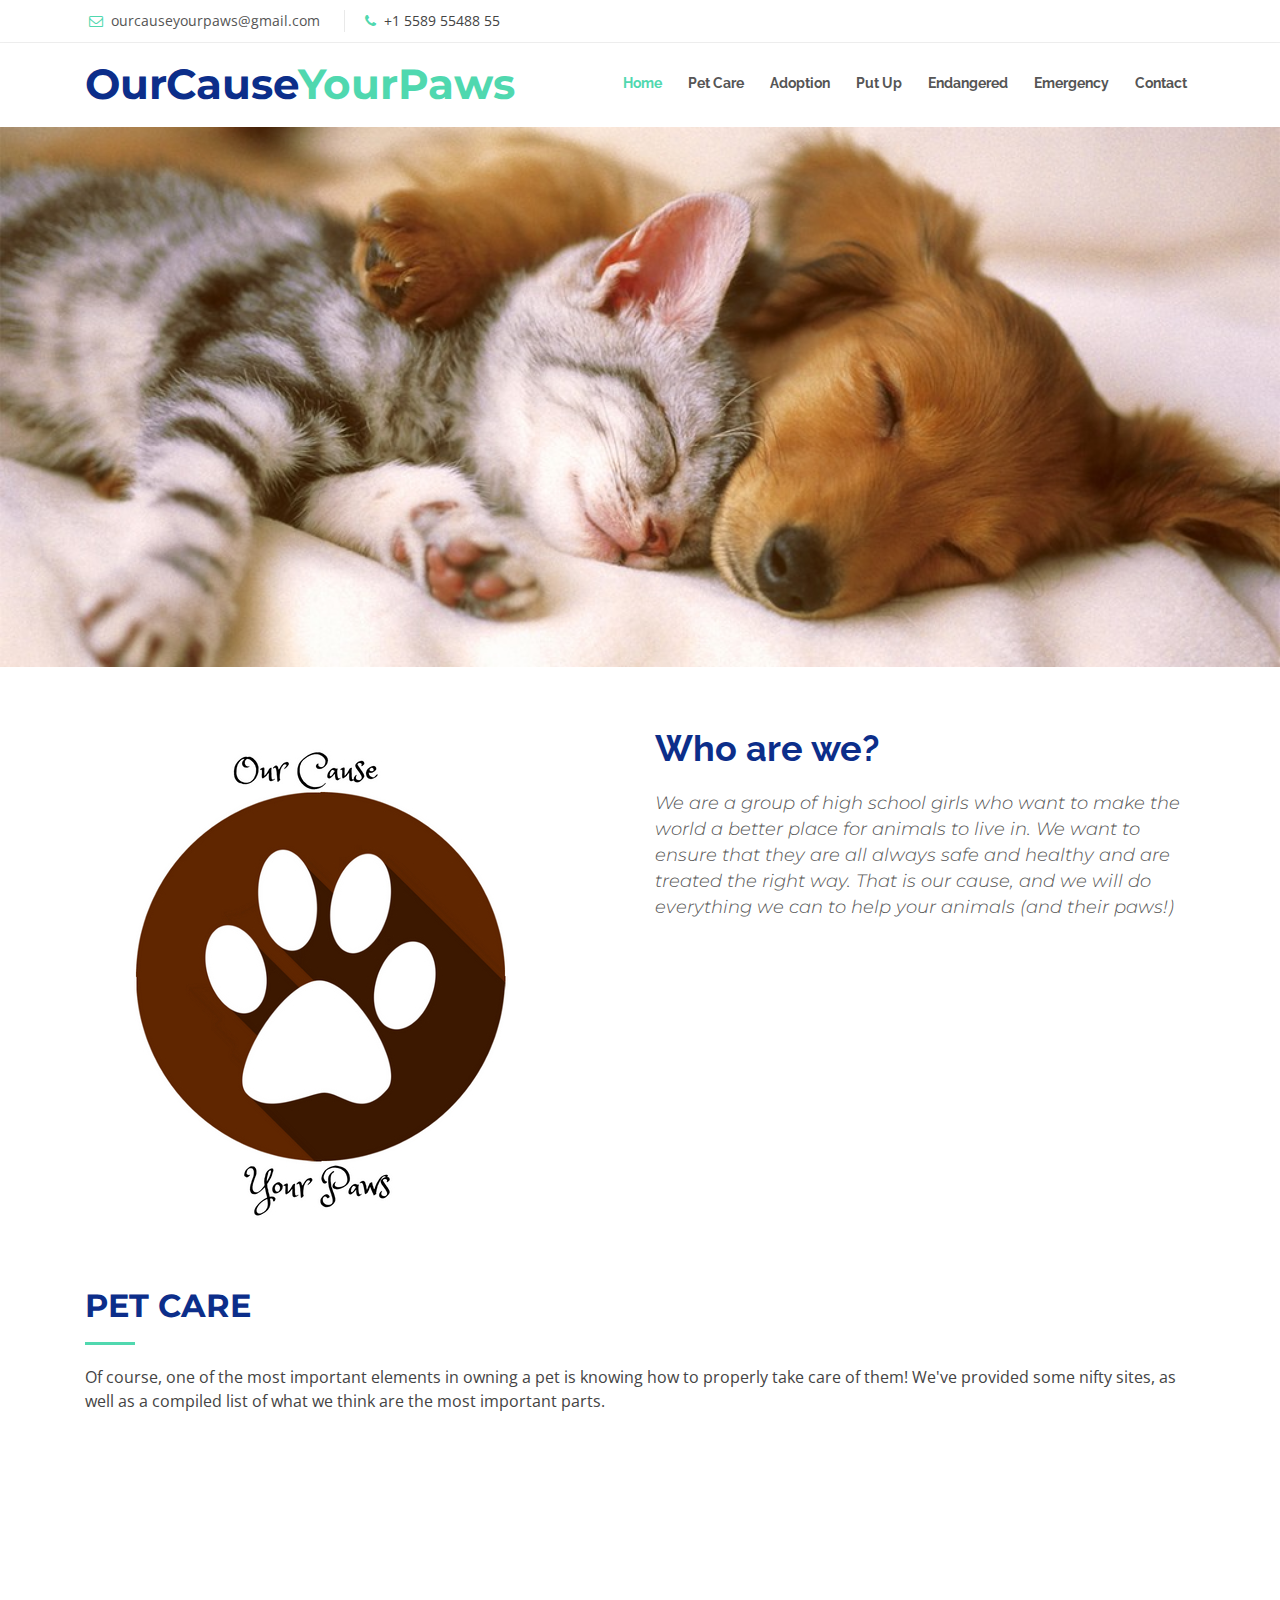
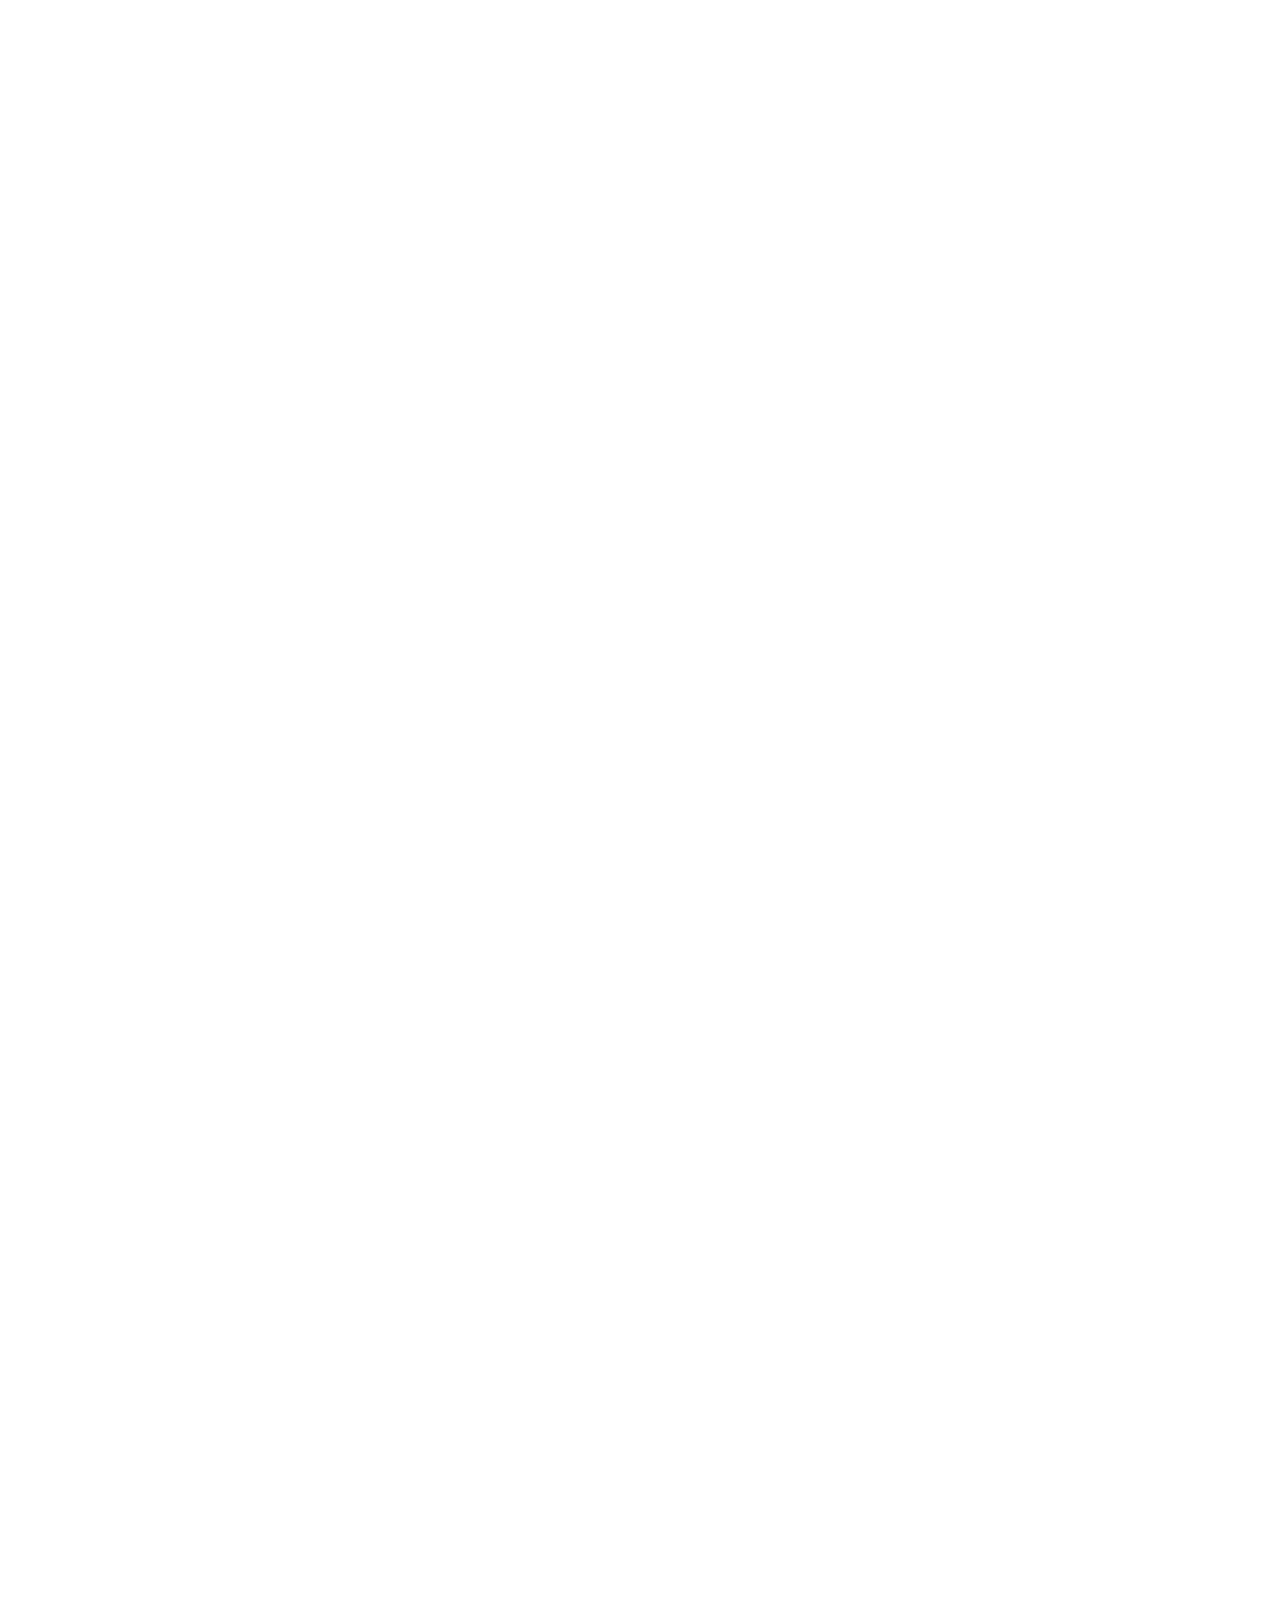
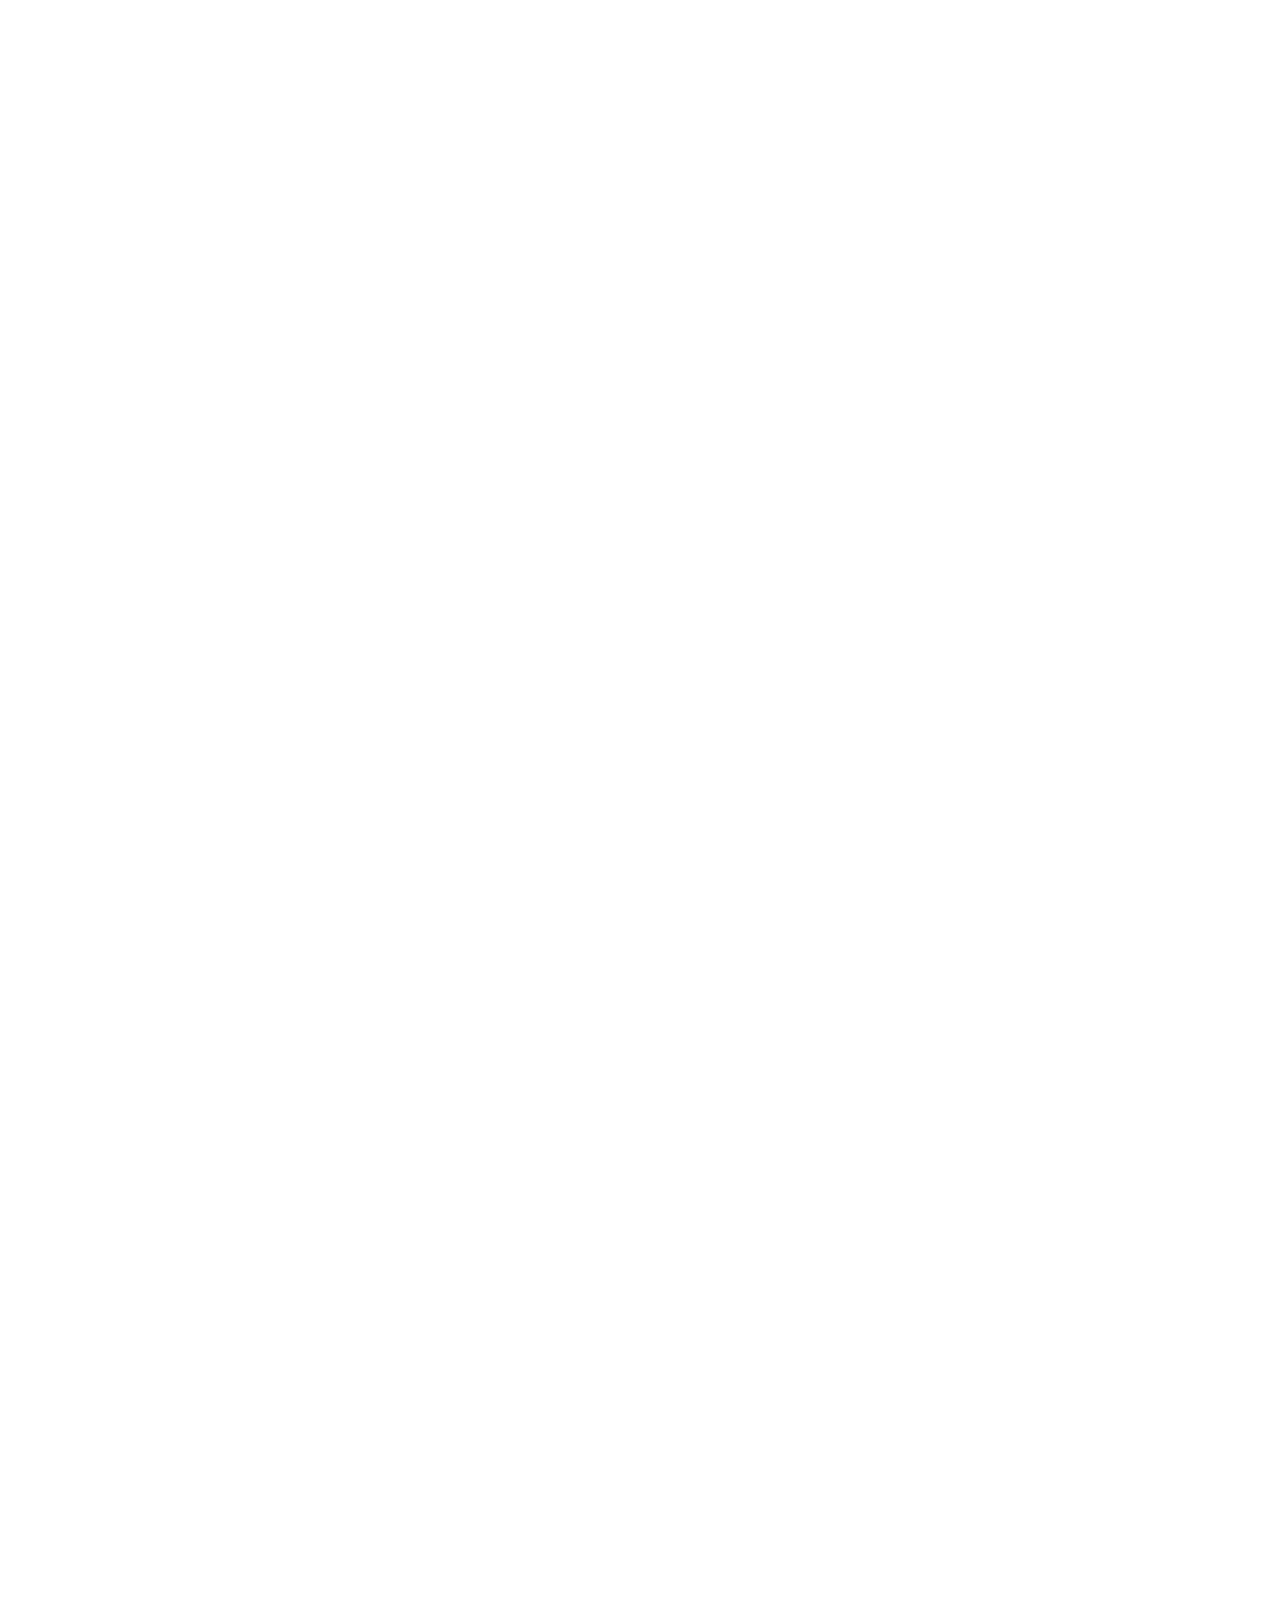
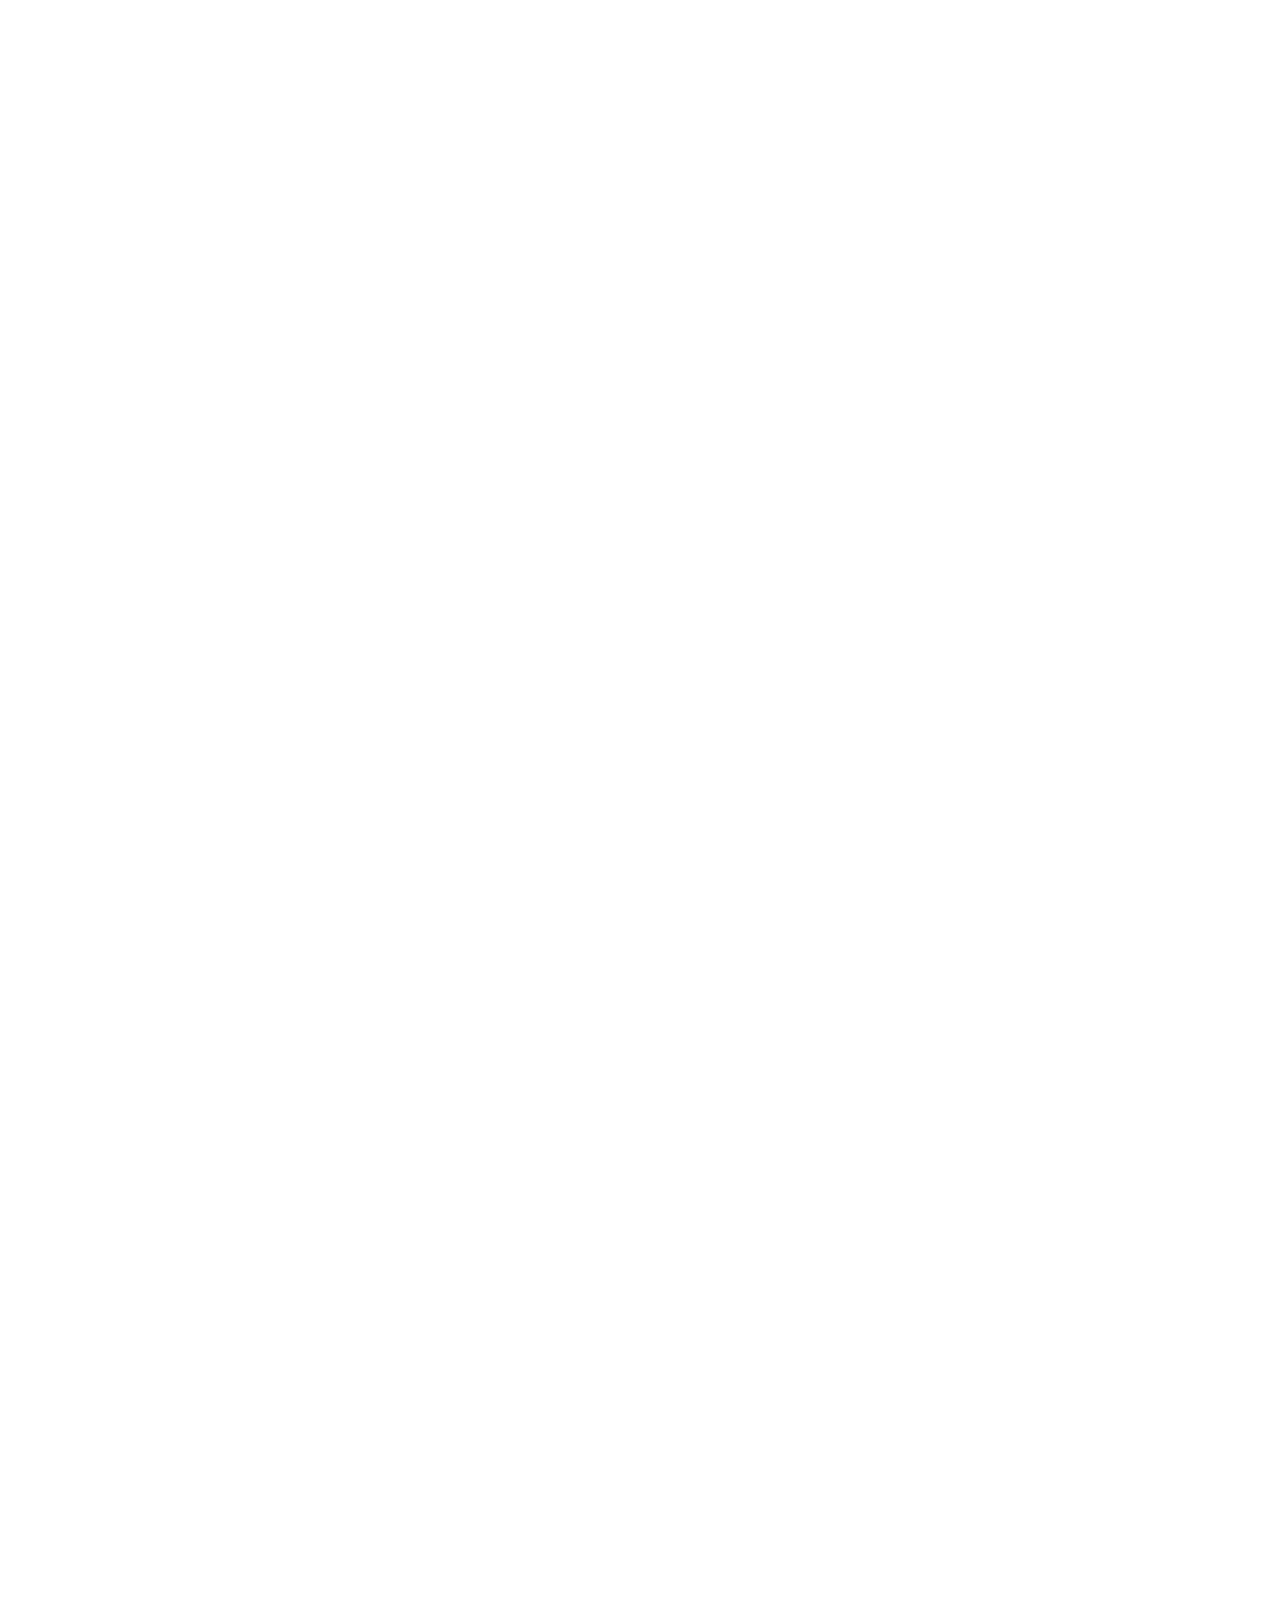
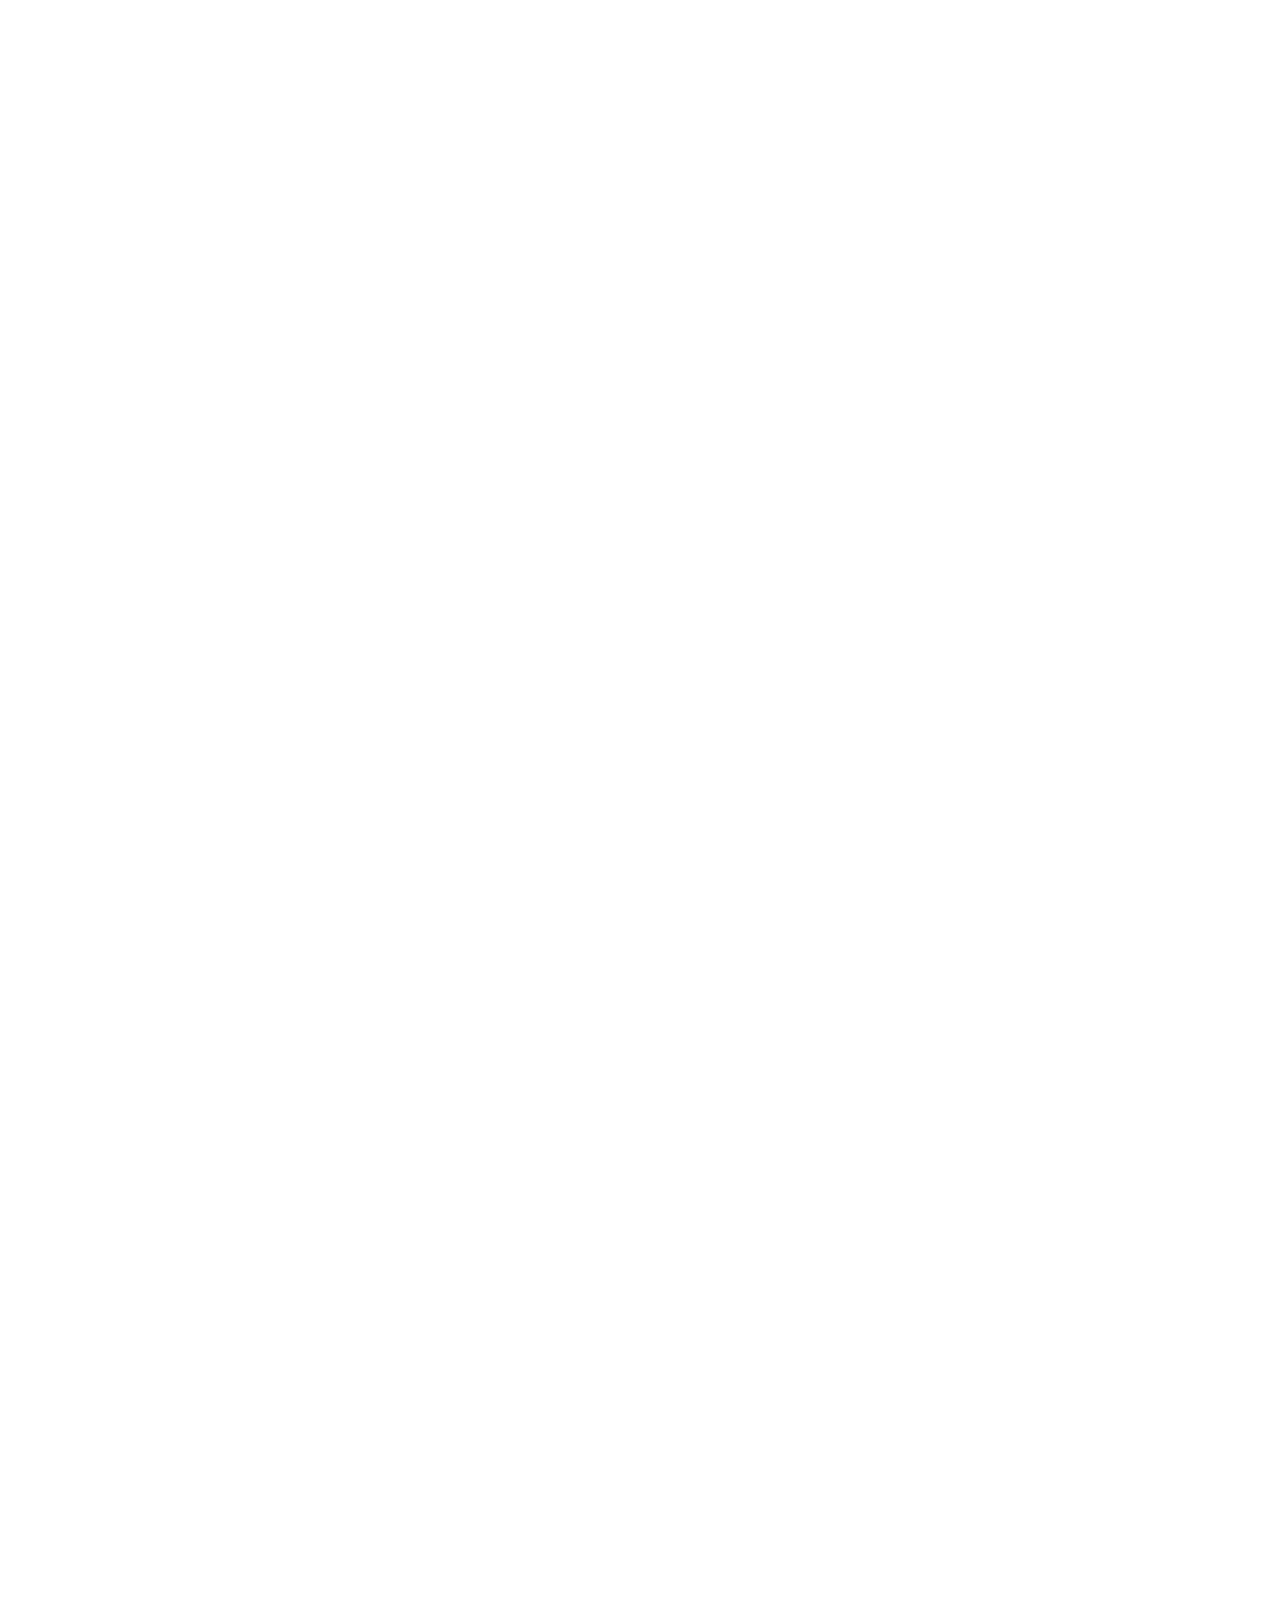
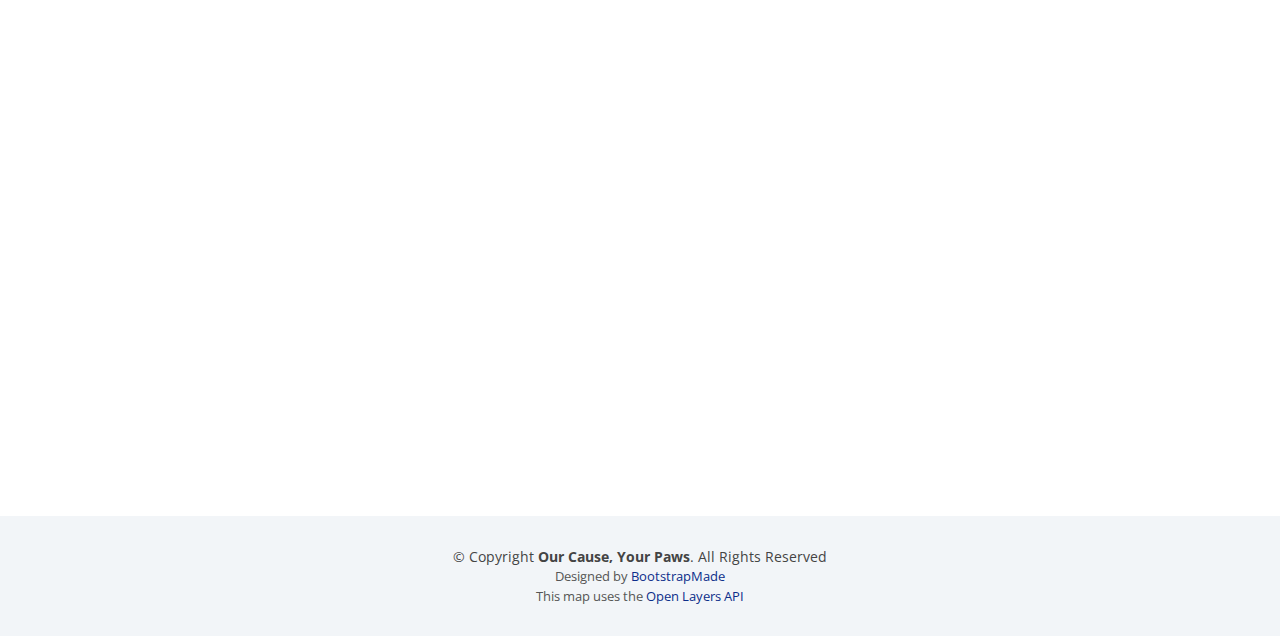
==== commit 46054e30: "IM TRYING MAP PLS" ====
--- a/index.html
+++ b/index.html
@@ -167,8 +167,8 @@
             <div class="box wow fadeInLeft">
               <div class="icon"><i class="fa fa-question"></i></div>
               <h4 class="title"><a href="">WikiHow</a></h4>
-              <p class="description"><a href="https://www.wikihow.com/Take-Care-of-a-Cat">How to take care of a cat</a></p>
-              <p class="description"><a href="https://www.wikihow.pet/Take-Care-of-a-Dog">How to take care of a dog</a></p>
+              <p class="description"><u><a href="https://www.wikihow.com/Take-Care-of-a-Cat">How to take care of a cat</a></u></p>
+              <p class="description"><u><a href="https://www.wikihow.pet/Take-Care-of-a-Dog">How to take care of a dog</a></u></p>
             </div>
           </div>
 
@@ -176,8 +176,8 @@
             <div class="box wow fadeInRight">
               <div class="icon"><i class="fa fa-bug"></i></div>
               <h4 class="title"><a href="">ASPCA</a></h4>
-              <p class="description"><a href="https://www.aspca.org/pet-care/cat-care/general-cat-care">General Cat Care</a></p>
-              <p class="description"><a href="https://www.aspca.org/pet-care/dog-care/general-dog-care">General Dog Care</a></p>
+              <p class="description"><u><a href="https://www.aspca.org/pet-care/cat-care/general-cat-care">General Cat Care</a></u></p>
+              <p class="description"><u><a href="https://www.aspca.org/pet-care/dog-care/general-dog-care">General Dog Care</a></u></p>
             </div>
           </div>
 
@@ -185,8 +185,8 @@
             <div class="box wow fadeInLeft" data-wow-delay="0.2s">
               <div class="icon"><i class="fa fa-paper-plane"></i></div>
               <h4 class="title"><a href="">PetFinder</a></h4>
-              <p class="description"><a href="https://www.petfinder.com/pet-adoption/dog-adoption/pet-adoption-checklist/">
-                Pet Adoption Checklist</a></p>
+              <p class="description"><u><a href="https://www.petfinder.com/pet-adoption/dog-adoption/pet-adoption-checklist/">
+                Pet Adoption Checklist</a></u></p>
             </div>
           </div>
 
@@ -194,8 +194,8 @@
             <div class="box wow fadeInRight" data-wow-delay="0.2s">
               <div class="icon"><i class="fa fa-heart"></i></div>
               <h4 class="title"><a href="">Humane Society</a></h4>
-              <p class="description"><a href="http://www.humanesociety.org/animals/cats/tips/cat_care_essentials.html">Cat
-                Care Essentials</a></p>
+              <p class="description"><u><a href="http://www.humanesociety.org/animals/cats/tips/cat_care_essentials.html">Cat
+                Care Essentials</a></u></p>
             </div>
           </div>
 
@@ -274,24 +274,25 @@
         <div class="section-header">
           <h2>Adoption</h2>
           <p>Many people who look to adopt a pet have no idea where to start! We decided to help streamline the process by
-            providing information on where you can adopt the newest additions to your families!</p>
+            providing information on where you can adopt the newest additions to your families!</p><br>
+          <p>Click on each picture to take you to their website!</p>
         </div>
 
         <div class="owl-carousel clients-carousel">
-          <img src="myimg/pawschicago.png" style="width: 100%" alt="">
-          <img src="myimg/anticruelty.png" style="width: 100%" alt="">
-          <img src="myimg/lakeshore.png" style="width: 100%" alt="">
-          <img src="myimg/harmonyHouse.png" style="width: 100%" alt="">
-          <img src="myimg/fidoFriend.png" style="width: 50%" alt="">
-          <img src="myimg/newLeash.png" style="width: 75%" alt="">
-          <img src="myimg/chicagoAnimal.png" style="width: 50%" alt="">
-          <img src="myimg/felines.png" style="width: 100%" alt="">
+          <a href="http://www.pawschicago.org/"><img src="myimg/pawschicago.png" alt=""></a>
+          <a href="https://anticruelty.org/"><img src="myimg/anticruelty.png" alt=""></a>
+          <a href="https://www.lakeshoreanimalshelter.org/"><img src="myimg/lakeshore.png" alt=""></a>
+          <a href="https://hhforcats.org/"><img src="myimg/harmonyHouse.png" alt=""></a>
+          <a href="http://www.befidosfriend.org/"><img src="myimg/fidoFriend.png" alt=""></a>
+          <a href="http://www.nlolchicago.org/contact-us-1/"><img src="myimg/newLeash.png" alt=""></a>
+          <a href="http://www.fcacc.org/"><img src="myimg/chicagoAnimal.png" alt=""></a>
+          <a href="http://www.felinescanines.org/"><img src="myimg/felines.png" alt=""></a>
         </div>
 
         <!-- map attempt 1 -->
         <div id="map" class="map"></div>
 
-        <br><br><center><a href='test.html'>Click here to view map</a></center>
+        <br><br><center><p>Click <u><a href='test.html'>here</a></u> to view map</p></center>
 
       </div>
     </section><!-- #adoption -->
@@ -316,11 +317,10 @@
             <div class="portfolio-item wow fadeInUp">
               <a href="myimg/pawschicago.png" class="portfolio-popup">
                 <img src="myimg/pawschicago.png" width=300px height=300px alt="">
+              </a>
                 <div class="portfolio-overlay">
-                  <div class="portfolio-info"><h2 class="wow fadeInUp">Paws Chicago</h2>
-                  </div>
+                  <div class="portfolio-info"><u><a href="http://www.pawschicago.org/"><h2 class="wow fadeInUp">Paws Chicago Adoption Center</h2></a></u></div>
                 </div>
-              </a>
               <h5>(773) 935-7297</h5>
             </div>
           </div>
@@ -329,10 +329,10 @@
             <div class="portfolio-item wow fadeInUp">
               <a href="myimg/anticruelty.png" class="portfolio-popup">
                 <img src="myimg/anticruelty.png" width=300px height=300px alt="">
+              </a>
                 <div class="portfolio-overlay">
-                  <div class="portfolio-info"><h2 class="wow fadeInUp">Anti-Cruelty Society</h2></div>
+                  <div class="portfolio-info"><u><a href="https://anticruelty.org/"><h2 class="wow fadeInUp">The Anti-Cruelty Society</h2></a></u></div>
                 </div>
-              </a>
               <h5>(312) 644-8338</h5>
             </div>
           </div>
@@ -341,10 +341,11 @@
             <div class="portfolio-item wow fadeInUp">
               <a href="myimg/lakeshore.png" class="portfolio-popup">
                 <img src="myimg/lakeshore.png" width=300px height=300px alt="">
+              </a>
                 <div class="portfolio-overlay">
-                  <div class="portfolio-info"><h2 class="wow fadeInUp">Lake Shore Animal Shelter Inc.</h2></div>
+                  <div class="portfolio-info"><u><a href="https://www.lakeshoreanimalshelter.org/"><h2 class="wow fadeInUp">Lake Shore Animal Shelter Inc.</h2></a></u></div>
                 </div>
-              </a>
+              <h5>(312) 409-1162</h5>
             </div>
           </div>
 
@@ -352,60 +353,64 @@
             <div class="portfolio-item wow fadeInUp">
               <a href="myimg/harmonyHouse.png" class="portfolio-popup">
                 <img src="myimg/harmonyHouse.png" width=300px height=300px alt="">
+              </a>
                 <div class="portfolio-overlay">
-                  <div class="portfolio-info"><h2 class="wow fadeInUp">Harmony House For Cats</h2></div>
+                  <div class="portfolio-info"><u><a href="https://hhforcats.org/"><h2 class="wow fadeInUp">Harmony House For Cats</h2></a></u></div>
                 </div>
-              </a>
-            </div>
-          </div>
-<!--
-          <div class="col-lg-3 col-md-4">
-            <div class="portfolio-item wow fadeInUp">
-              <a href="img/portfolio/5.jpg" class="portfolio-popup">
-                <img src="img/portfolio/5.jpg" alt="">
-                <div class="portfolio-overlay">
-                  <div class="portfolio-info"><h2 class="wow fadeInUp">Portfolio Item 5</h2></div>
-                </div>
-              </a>
-            </div>
-          </div>
-
-          <div class="col-lg-3 col-md-4">
-            <div class="portfolio-item wow fadeInUp">
-              <a href="img/portfolio/6.jpg" class="portfolio-popup">
-                <img src="img/portfolio/6.jpg" alt="">
-                <div class="portfolio-overlay">
-                  <div class="portfolio-info"><h2 class="wow fadeInUp">Portfolio Item 6</h2></div>
-                </div>
-              </a>
-            </div>
-          </div>
-
-          <div class="col-lg-3 col-md-4">
-            <div class="portfolio-item wow fadeInUp">
-              <a href="img/portfolio/7.jpg" class="portfolio-popup">
-                <img src="img/portfolio/7.jpg" alt="">
-                <div class="portfolio-overlay">
-                  <div class="portfolio-info"><h2 class="wow fadeInUp">Portfolio Item 7</h2></div>
-                </div>
-              </a>
-            </div>
-          </div>
-
-          <div class="col-lg-3 col-md-4">
-            <div class="portfolio-item wow fadeInUp">
-              <a href="img/portfolio/8.jpg" class="portfolio-popup">
-                <img src="img/portfolio/8.jpg" alt="">
-                <div class="portfolio-overlay">
-                  <div class="portfolio-info"><h2 class="wow fadeInUp">Portfolio Item 8</h2></div>
-                </div>
-              </a>
-            </div>
-          </div>
--->
-        </div>
-
-      </div>
+              <h5>(773) 293-6103</h5>
+            </div>
+          </div>
+        </div>
+      </div>
+    <!--==========================
+      Small Map Section
+    ============================-->
+        <!-- <br><br><center><p>Click <u><a href='maps2.html'>here</a></u> to view map</p></center> -->
+        <div>
+
+            <div id="mapdiv"></div>
+
+            <script src="http://www.openlayers.org/api/OpenLayers.js"></script>
+            <script>
+              map = new OpenLayers.Map("mapdiv");
+
+              map.addLayer(new OpenLayers.Layer.OSM());
+
+              var paws = new OpenLayers.LonLat( -87.658689, 41.917837 )
+                    .transform(
+                      new OpenLayers.Projection("EPSG:4326"), // transform from WGS 1984
+                      map.getProjectionObject() // to Spherical Mercator Projection
+                    );
+
+              var antiCruelty = new OpenLayers.LonLat( -87.633563, 41.891414 )
+                    .transform(
+                      new OpenLayers.Projection("EPSG:4326"), // transform from WGS 1984
+                      map.getProjectionObject() // to Spherical Mercator Projection
+                    );
+
+              var harmonyHouse = new OpenLayers.LonLat( -87.691431, 41.934146 )
+                    .transform(
+                      new OpenLayers.Projection("EPSG:4326"), // transform from WGS 1984
+                      map.getProjectionObject() // to Spherical Mercator Projection
+                    );
+
+              var zoom=12;
+
+              var markers = new OpenLayers.Layer.Markers("Marker");
+              map.addLayer(markers);
+
+              markers.addMarker(new OpenLayers.Marker(paws));
+              markers.addMarker(new OpenLayers.Marker(antiCruelty));
+              markers.addMarker(new OpenLayers.Marker(harmonyHouse));
+
+              map.setCenter (oneTail, zoom);
+            </script>
+
+
+        </div>
+
+
+
     </section><!-- #putUp -->
 
     <!--==========================
@@ -429,7 +434,7 @@
                 avoid inbreeding given the small population.</p>
               <p>Status: Endangered with an increasing population of mature individuals.</p>
               <img src="myimg/iberianLynx.png" class="testimonial-img" alt="">
-              <h3><a href="https://news.mongabay.com/2017/09/the-worlds-5-most-endangered-wild-cats/">Iberian Lynx</a></h3>
+              <h3><u><a href="https://news.mongabay.com/2017/09/the-worlds-5-most-endangered-wild-cats/">Iberian Lynx</a></u></h3>
               <h4>Endangered Feline</h4>
             </div>
 
@@ -442,7 +447,7 @@
                 and focused lobbying by special interest groups.</p>
               <p>Status: Endangered with a declining population of mature individuals.</p>
               <img src="myimg/andeanCat.png" class="testimonial-img" alt="">
-              <h3><a href="https://news.mongabay.com/2017/09/the-worlds-5-most-endangered-wild-cats/">Andean Cat</a></h3>
+              <h3><u><a href="https://news.mongabay.com/2017/09/the-worlds-5-most-endangered-wild-cats/">Andean Cat</a></u></h3>
               <h4>Endangered Feline</h4>
             </div>
 
@@ -455,7 +460,7 @@
               <p>Conversation: The successful rearing of the next generation of wolf pups is paramount to the species survival.</p>
               <p>Status: Endangered with a declining population of mature individuals.</p>
               <img src="myimg/ethiopianWolf.png" class="testimonial-img" alt="">
-              <h3><a href="https://blogs.scientificamerican.com/extinction-countdown/ost-endangered-canine-species/">The Ethiopian Wolf</a></h3>
+              <h3><u><a href="https://blogs.scientificamerican.com/extinction-countdown/ost-endangered-canine-species/">The Ethiopian Wolf</a></u></h3>
               <h4>Endangered Canine</h4>
             </div>
 
@@ -469,7 +474,7 @@
                 the species' national conservation plan.</p>
               <p>Status: Endangered with a declining population of mature individuals.</p>
               <img src="myimg/darwinFox.png" class="testimonial-img" alt="">
-              <h3><a href="https://www.arkive.org/darwins-fox/pseudalopex-fulvipes/">Darwin's Fox</a></h3>
+              <h3><u><a href="https://www.arkive.org/darwins-fox/pseudalopex-fulvipes/">Darwin's Fox</a></u></h3>
               <h4>Endangered Canine</h4>
             </div>
 <!--
@@ -489,7 +494,7 @@
 
       <br><h4>Here are some organizations you can donate to that will help these animals and others like them!</h4>
 
-      <br><h5><a href="https://www.worldwildlife.org/">THE WORLD WILDLIFE FUND (WWF)</a></h5>
+      <br><h5><u><a href="https://www.worldwildlife.org/">THE WORLD WILDLIFE FUND (WWF)</a></u></h5>
       <p>The WWF is probably the most well-known conservation organisation and doesn’t need much of an introduction.
         They have been fighting for wildlife conservation for various decades and their efforts have not been in vain –
         they have made a huge difference to our natural world both on land and in the ocean.</p>
@@ -508,7 +513,7 @@
         <li>Whales</li>
       </ul>
 
-      <br><h5><a href="https://www.panthera.org/">PANTHERA</a></h5>
+      <br><h5><u><a href="https://www.panthera.org/">PANTHERA</a></u></h5>
       <p>Panthera is a wildlife conservation organisation exclusively devoted to protecting our world’s 38 wildcat species.
         By protecting these big guys, we support the health and survival of plants, others animals, and even humans.</p>
       <p>Their main projects help to protect the most endangered wild cat species:</p>
@@ -520,7 +525,7 @@
         <li>Pumas</li>
       </ul>
 
-      <br><h5><a href="https://www.painteddog.org/about-painted-dogs">PAINTED DOG CONSERVATION</a></h5>
+      <br><h5><u><a href="https://www.painteddog.org/about-painted-dogs">PAINTED DOG CONSERVATION</a></u></h5>
       <p>"These efforts span everything from our Anti-Poaching Unit team which patrol local areas daily to provide a direct
         form of protection for the dogs, we run our Rehabilitation Facility where we treat injured and orphaned dogs before
         returning them to the wild. We monitor more than 6 packs of painted dogs on a daily basis across Hwange National Park.</p>
@@ -542,9 +547,9 @@
             <h3 class="cta-title">Emergency</h3>
             <p class="cta-text">Many times, people find strays in the street and do not know what to do to help them.
             Here are some resources you can use in these situations.</p>
-            <p><a href="https://www.cityofchicago.org/city/en/depts/cacc.html">Chicago Animal Care and Control</a></p>
+            <p><u><a href="https://www.cityofchicago.org/city/en/depts/cacc.html">Chicago Animal Care and Control</a></u></p>
             <p class="cta-text"><i class="fa fa-phone"></i> (312) 747-1406</p>
-            <p><a href="https://westloopvet.com/?utm_source=google&utm_medium=organic&utm_campaign=gmb&utm_term=website">West Loop Veterinary Care</a>
+            <p><u><a href="https://westloopvet.com/?utm_source=google&utm_medium=organic&utm_campaign=gmb&utm_term=website">West Loop Veterinary Care</a></u></p>
             <p class="cta-text"><i class="fa fa-phone"></i> (312) 421-2275</p>
 <!--          </div>
             <div class="col-lg-3 cta-btn-container text-center">
@@ -570,7 +575,7 @@
               <div class="pic"><img src="myimg/yearbook copy.jpg" alt=""></div>
               <div class="details">
                 <h4>Nicole Sorensen</h4>
-                <span>Junior</span>
+                <span>High School Junior</span>
                 <!--
                 <div class="social">
                   <a href=""><i class="fa fa-twitter"></i></a>
@@ -588,7 +593,7 @@
               <div class="pic"><img src="myimg/andrea.jpg" alt=""></div>
               <div class="details">
                 <h4>Andrea Hernandez</h4>
-                <span>Senior</span>
+                <span>High School Senior</span>
                 <!--
                 <div class="social">
                   <a href=""><i class="fa fa-twitter"></i></a>
@@ -606,7 +611,7 @@
               <div class="pic"><img src="myimg/emily.png" alt=""></div>
               <div class="details">
                 <h4>Emily Hicks</h4>
-                <span>Junior</span>
+                <span>High School Junior</span>
                 <!--
                 <div class="social">
                   <a href=""><i class="fa fa-twitter"></i></a>
@@ -624,7 +629,7 @@
               <div class="pic"><img src="myimg/darryanna.jpg" alt=""></div>
               <div class="details">
                 <h4>Darryanna Carter</h4>
-                <span>Junior</span>
+                <span>High School Junior</span>
                 <!--
                 <div class="social">
                   <a href=""><i class="fa fa-twitter"></i></a>
@@ -702,7 +707,7 @@
         <div class="section-header">
           <h2>Contact Us</h2>
           <p>This website, and our entire project as a whole, is all thanks to
-            <a href="https://girlswhocode.com/">Girls Who Code</a> for teaching us everything we know and giving us
+            <u><a href="https://girlswhocode.com/">Girls Who Code</a></u> for teaching us everything we know and giving us
             the resources to do whatever we need to do.</p>
         </div>
 
@@ -735,7 +740,7 @@
         </div>
       </div>
 
-
+<!--
       <div class="container">
         <div class="form">
           <div id="sendmessage">Your message has been sent. Thank you!</div>
@@ -766,8 +771,8 @@
             <div class="text-center"><button type="submit">Send Message</button></div>
           </form>
         </div>
-
-      </div>
+      </div>
+-->
     </section><!-- #contact -->
 
   </main>
--- a/css/style.css
+++ b/css/style.css
@@ -169,7 +169,7 @@
   width: 100%;
   height: 60vh;
   position: relative;
-  background: url("../img/intro-carousel/1.jpg") no-repeat;
+  background: url("myimg/cuties.jpg") no-repeat;
   background-size: cover;
 }
 
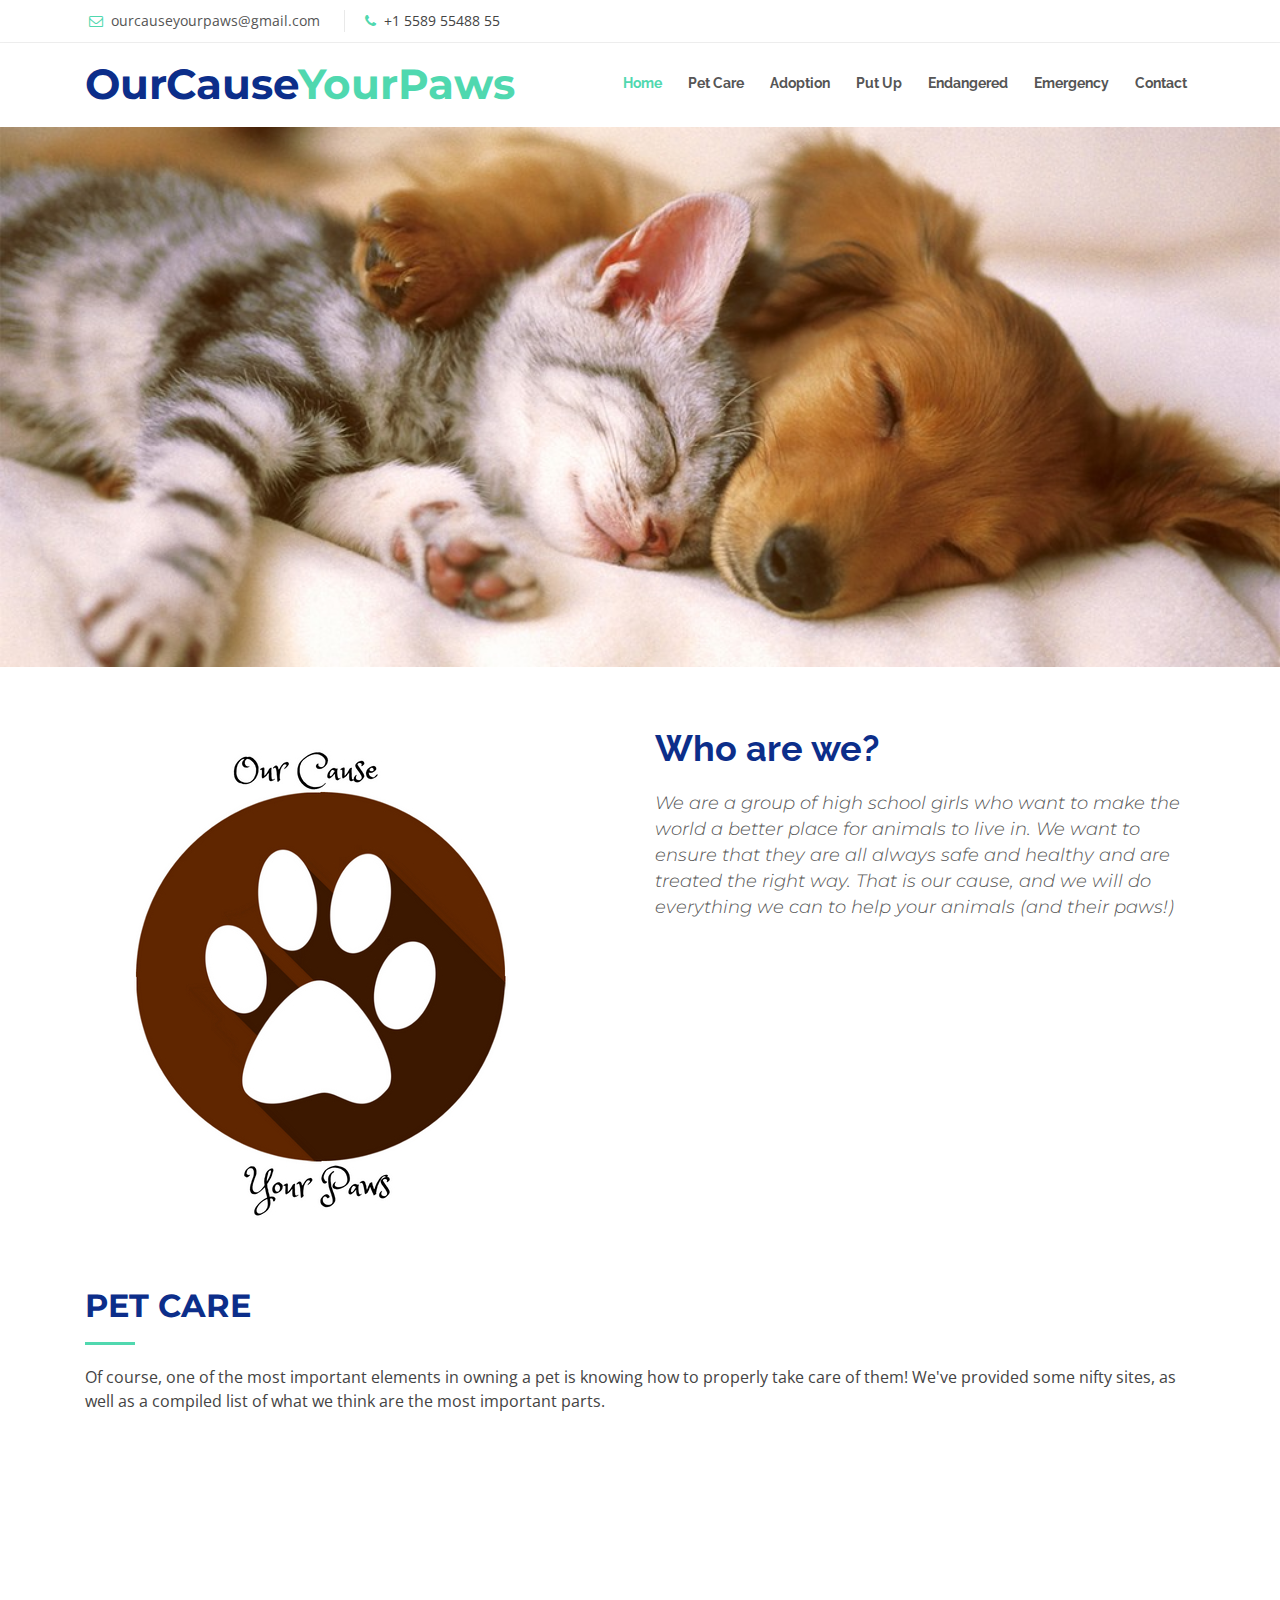
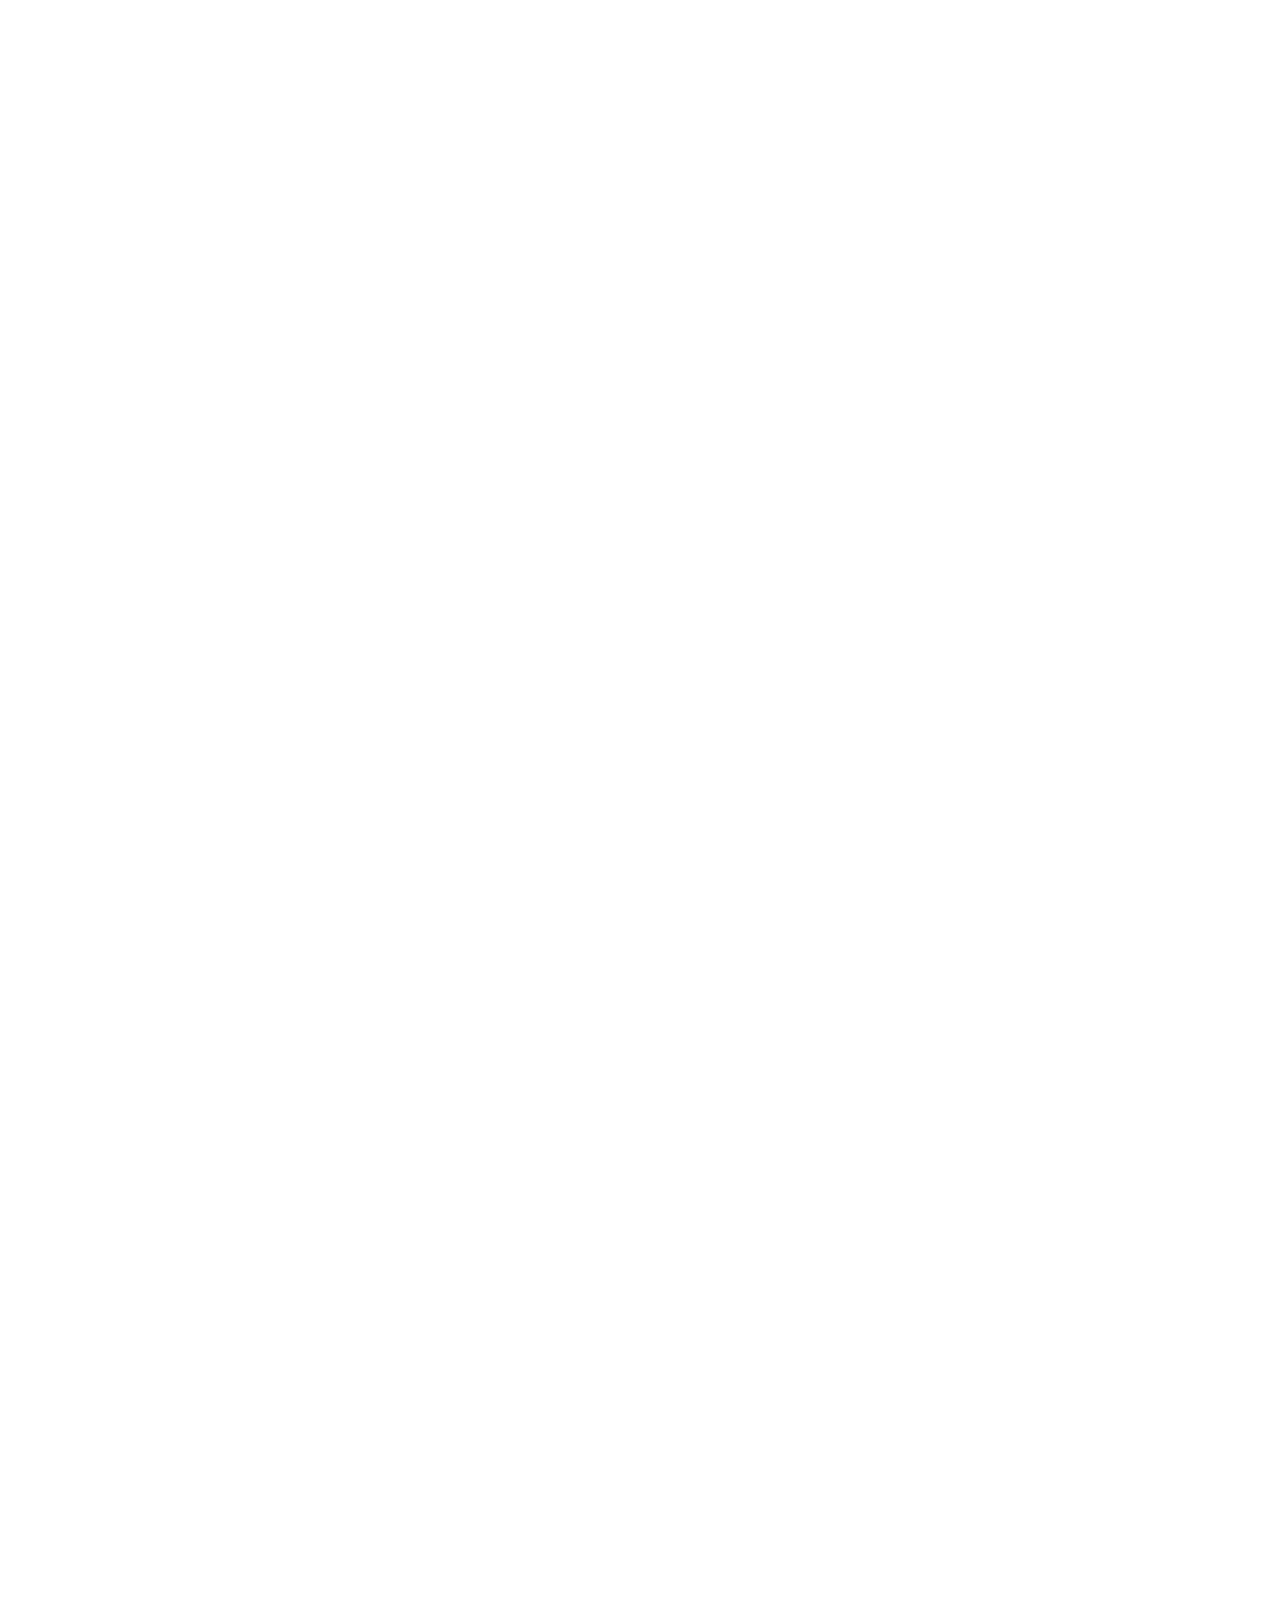
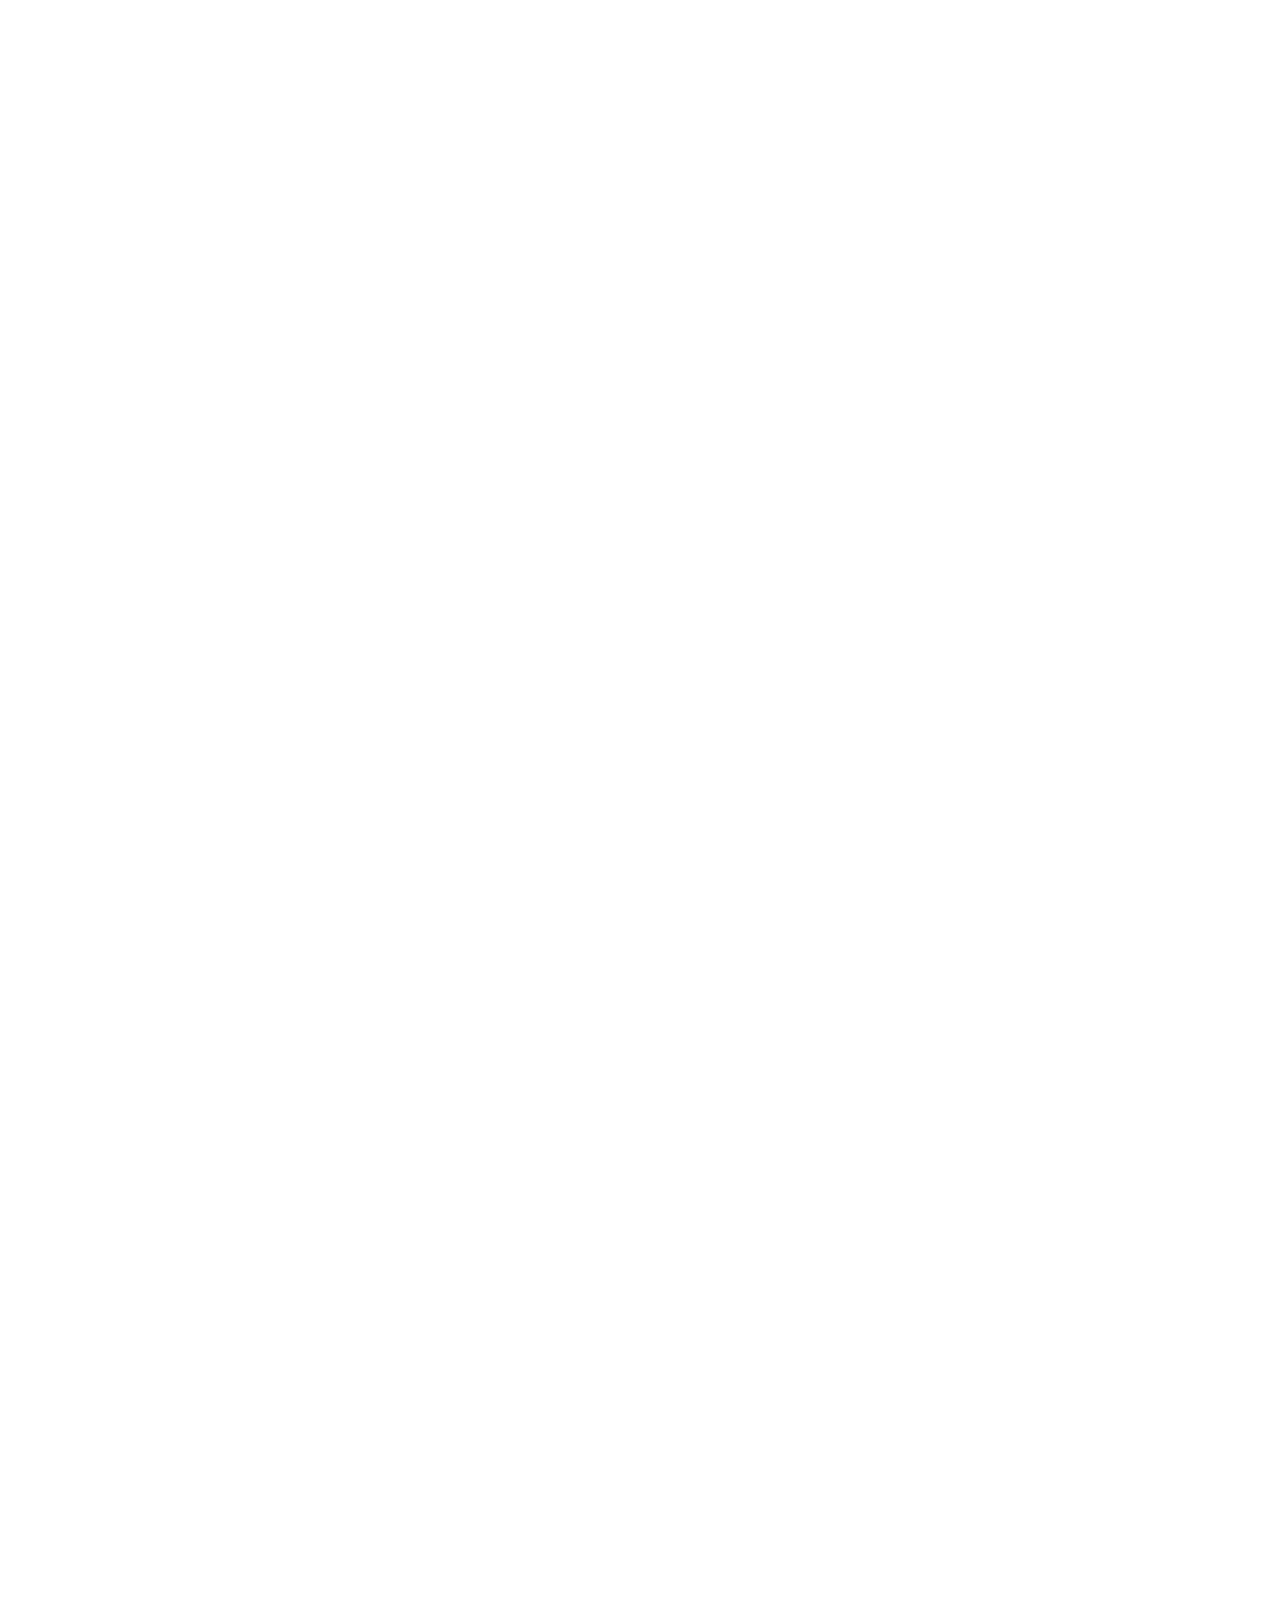
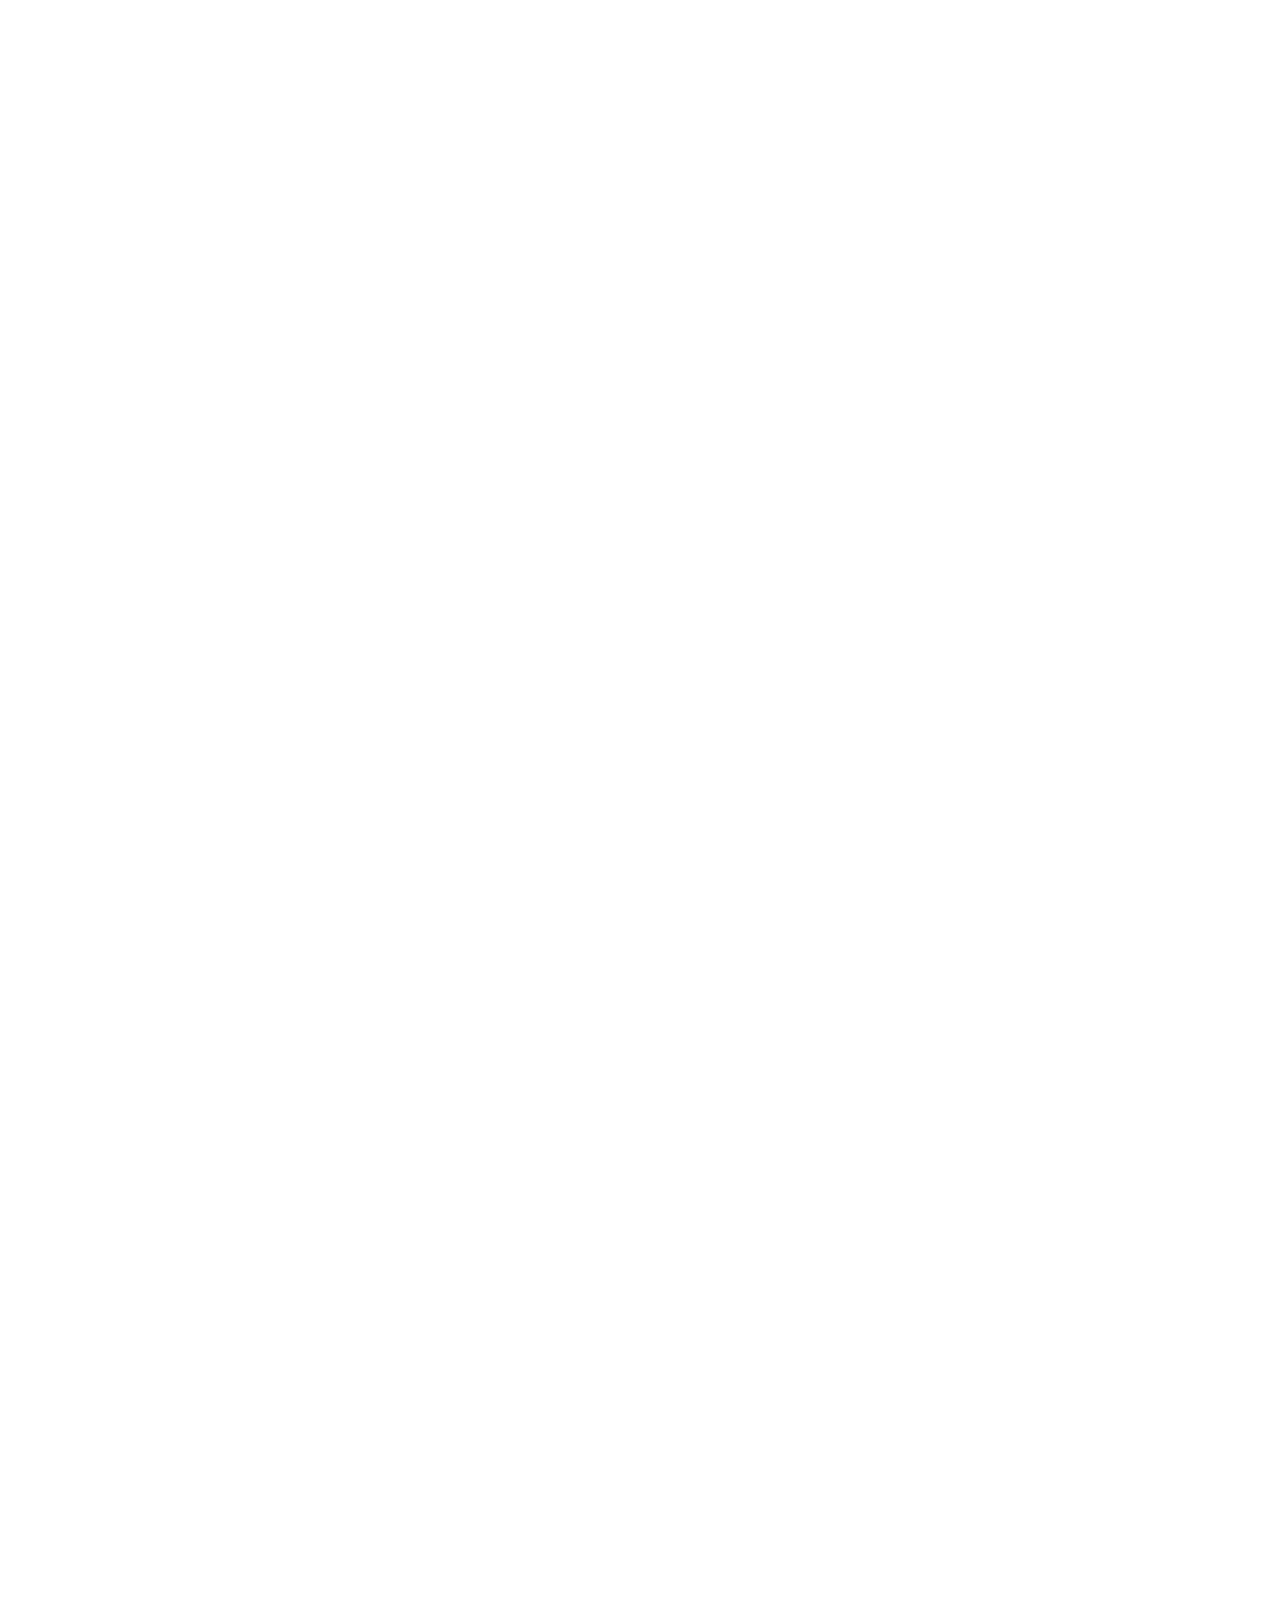
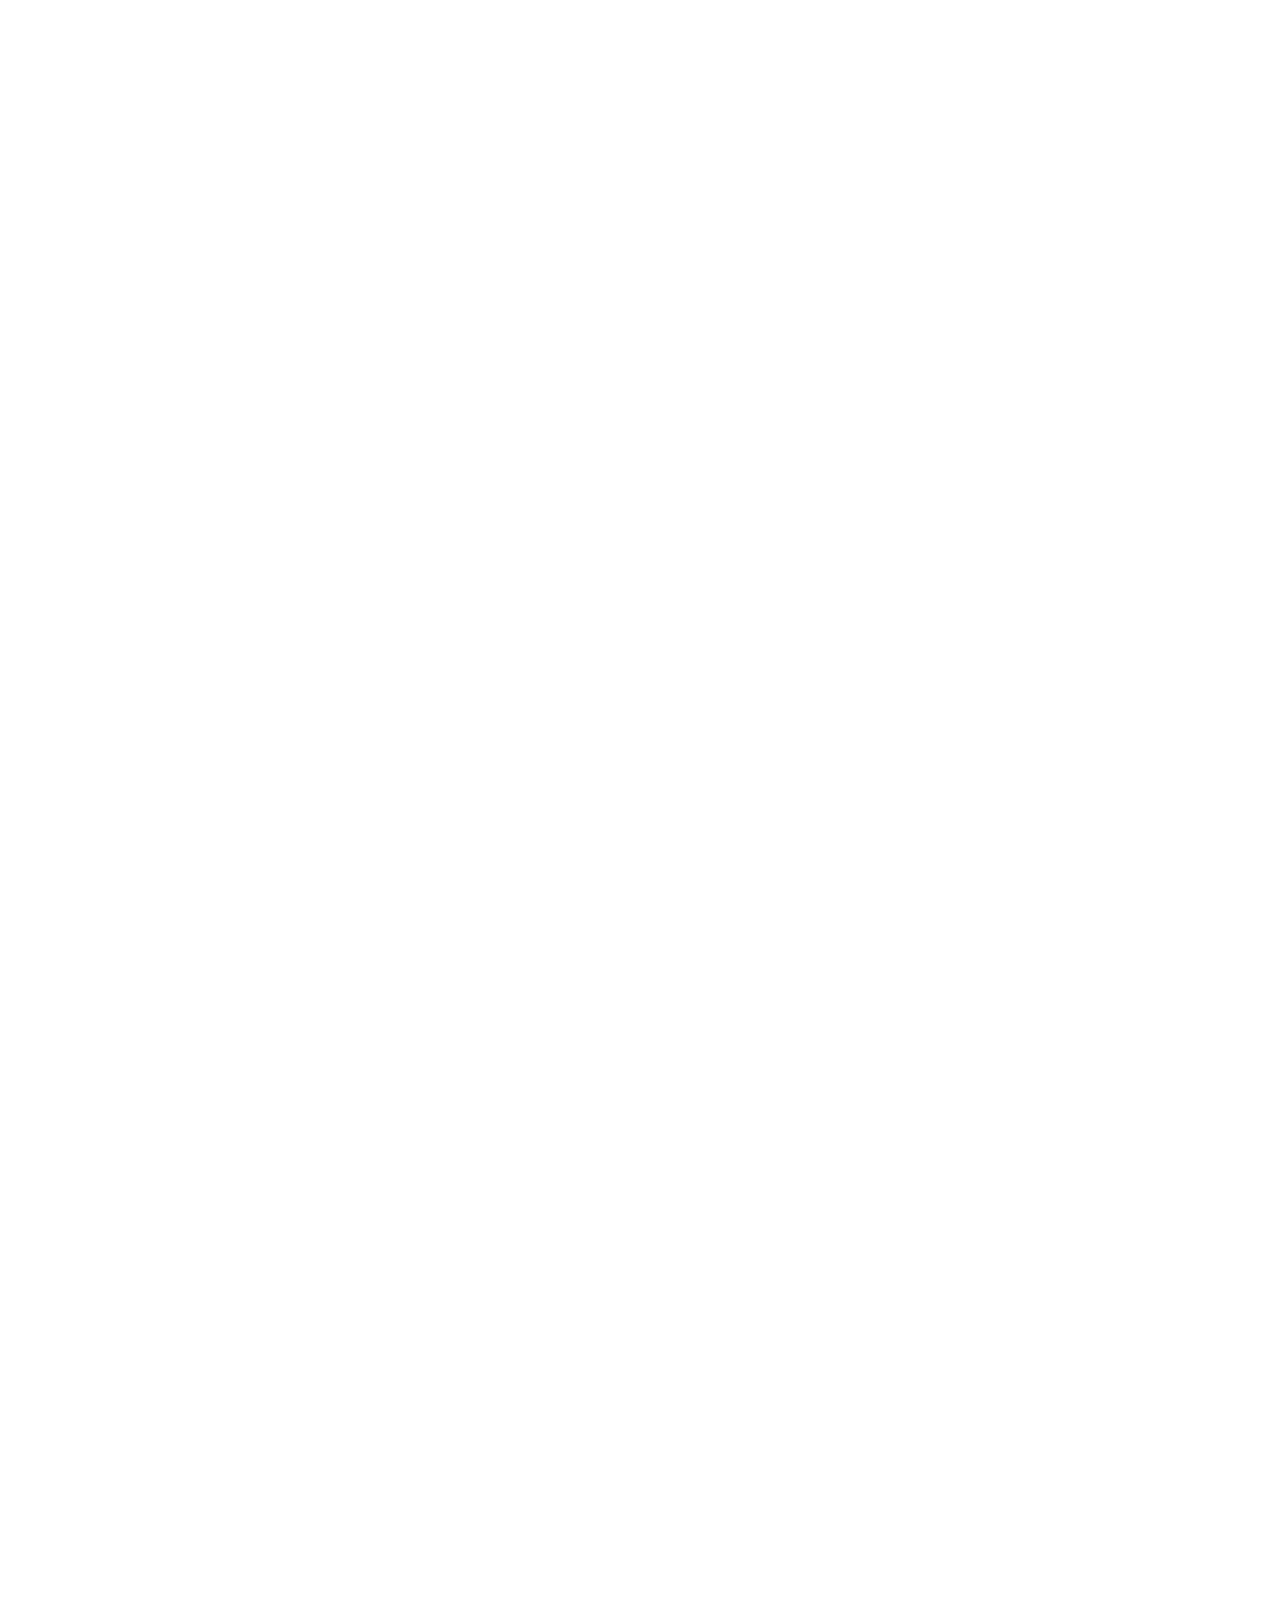
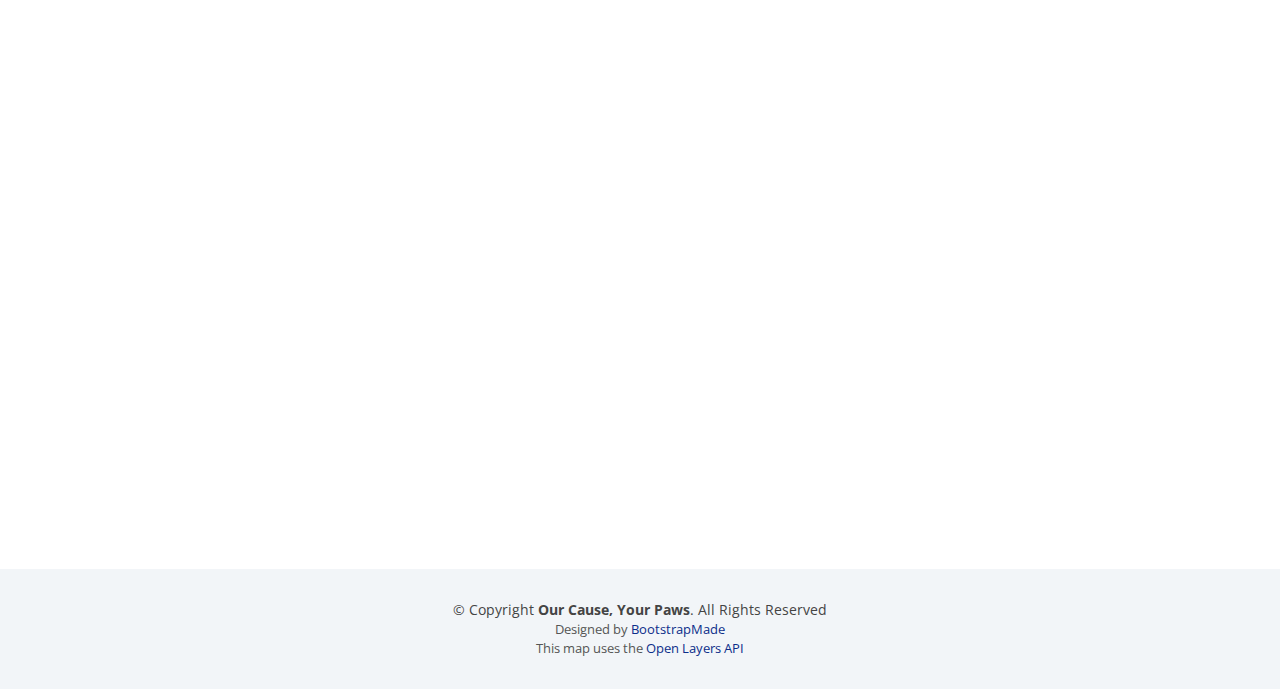
==== commit 2bf12b54: "stuffstuff" ====
--- a/index.html
+++ b/index.html
@@ -1,4 +1,3 @@
-<!DOCTYPE html>
 <html lang="en">
 
 <head>
@@ -294,7 +293,9 @@
 
         <br><br><center><p>Click <u><a href='test.html'>here</a></u> to view map</p></center>
 
-      </div>
+        <div id="mapdiv"></div>
+
+
     </section><!-- #adoption -->
 
     <!--==========================
@@ -363,53 +364,9 @@
         </div>
       </div>
     <!--==========================
-      Small Map Section
-    ============================-->
-        <!-- <br><br><center><p>Click <u><a href='maps2.html'>here</a></u> to view map</p></center> -->
-        <div>
-
-            <div id="mapdiv"></div>
-
-            <script src="http://www.openlayers.org/api/OpenLayers.js"></script>
-            <script>
-              map = new OpenLayers.Map("mapdiv");
-
-              map.addLayer(new OpenLayers.Layer.OSM());
-
-              var paws = new OpenLayers.LonLat( -87.658689, 41.917837 )
-                    .transform(
-                      new OpenLayers.Projection("EPSG:4326"), // transform from WGS 1984
-                      map.getProjectionObject() // to Spherical Mercator Projection
-                    );
-
-              var antiCruelty = new OpenLayers.LonLat( -87.633563, 41.891414 )
-                    .transform(
-                      new OpenLayers.Projection("EPSG:4326"), // transform from WGS 1984
-                      map.getProjectionObject() // to Spherical Mercator Projection
-                    );
-
-              var harmonyHouse = new OpenLayers.LonLat( -87.691431, 41.934146 )
-                    .transform(
-                      new OpenLayers.Projection("EPSG:4326"), // transform from WGS 1984
-                      map.getProjectionObject() // to Spherical Mercator Projection
-                    );
-
-              var zoom=12;
-
-              var markers = new OpenLayers.Layer.Markers("Marker");
-              map.addLayer(markers);
-
-              markers.addMarker(new OpenLayers.Marker(paws));
-              markers.addMarker(new OpenLayers.Marker(antiCruelty));
-              markers.addMarker(new OpenLayers.Marker(harmonyHouse));
-
-              map.setCenter (oneTail, zoom);
-            </script>
-
-
-        </div>
-
-
+      Small Map Section (map attempt)
+    ============================-->
+        <br><br><center><p>Click <u><a href='maps2.html'>here</a></u> to view map</p></center>
 
     </section><!-- #putUp -->
 
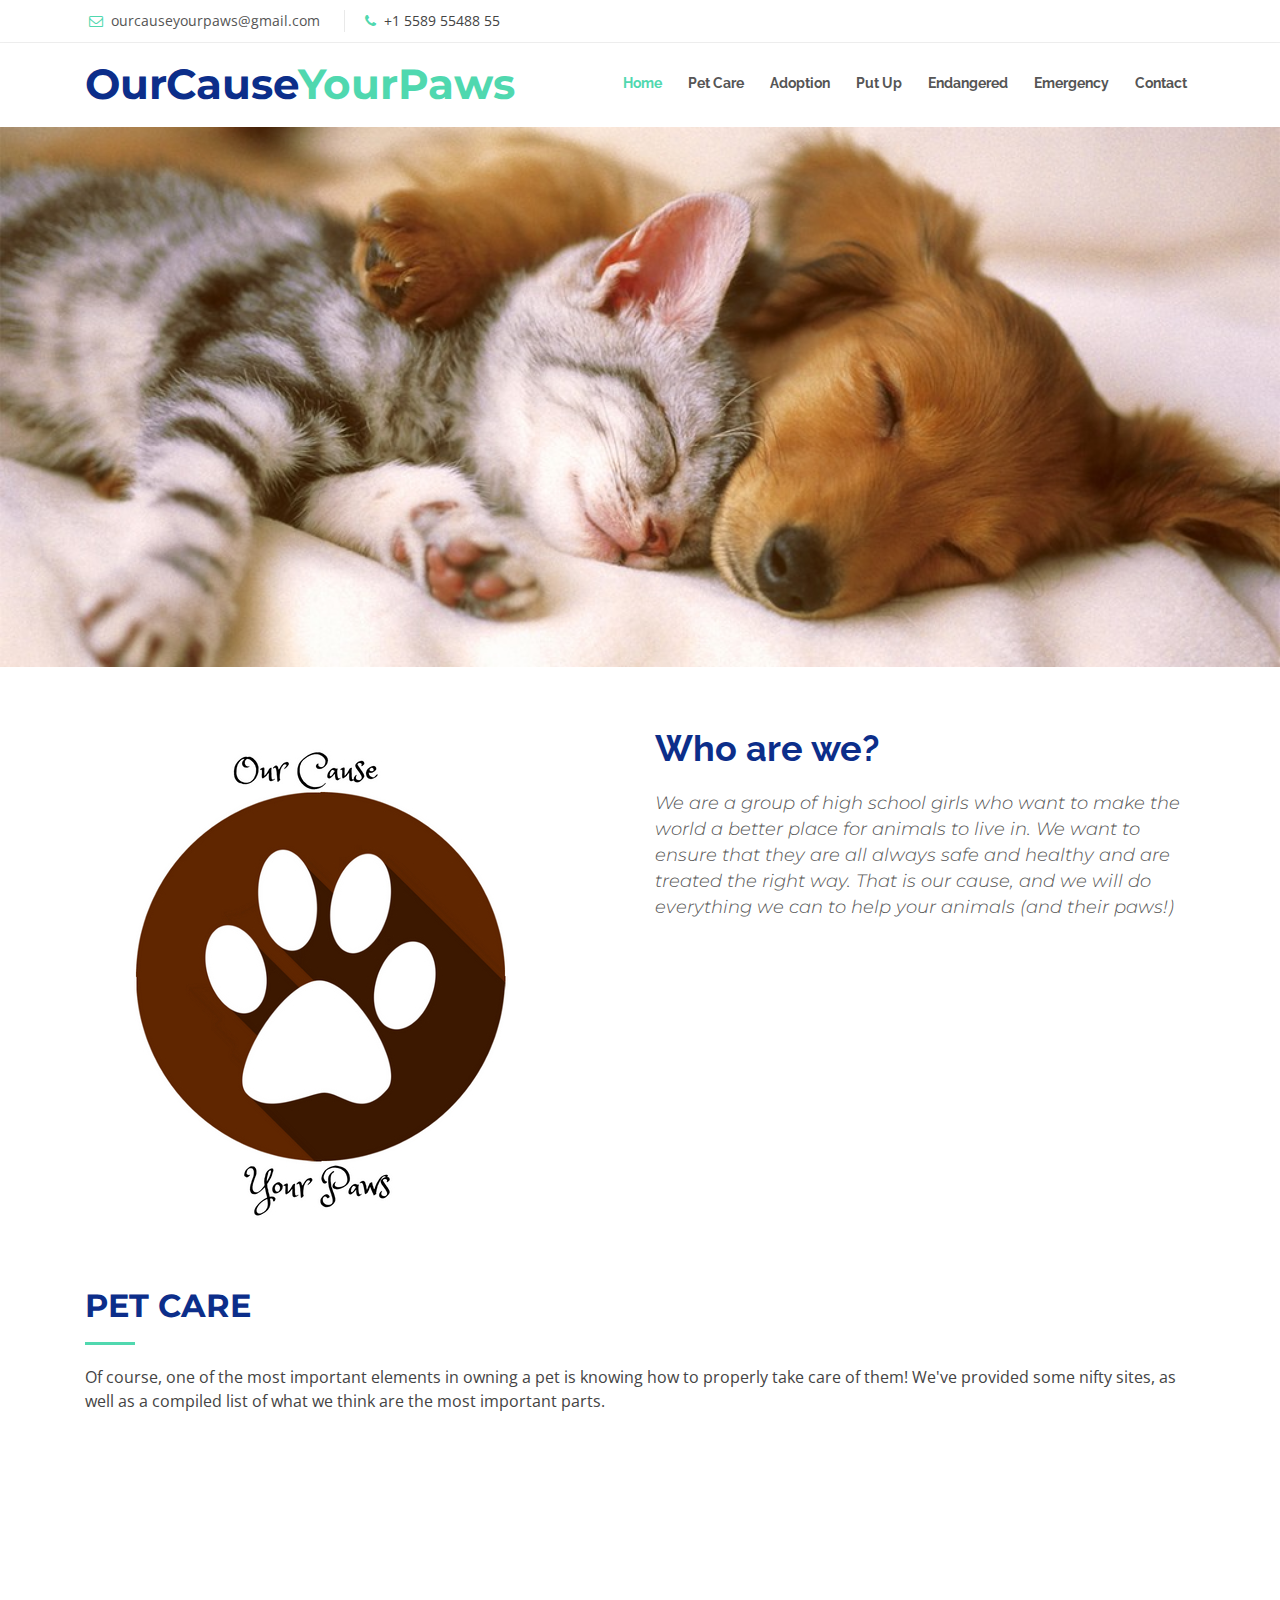
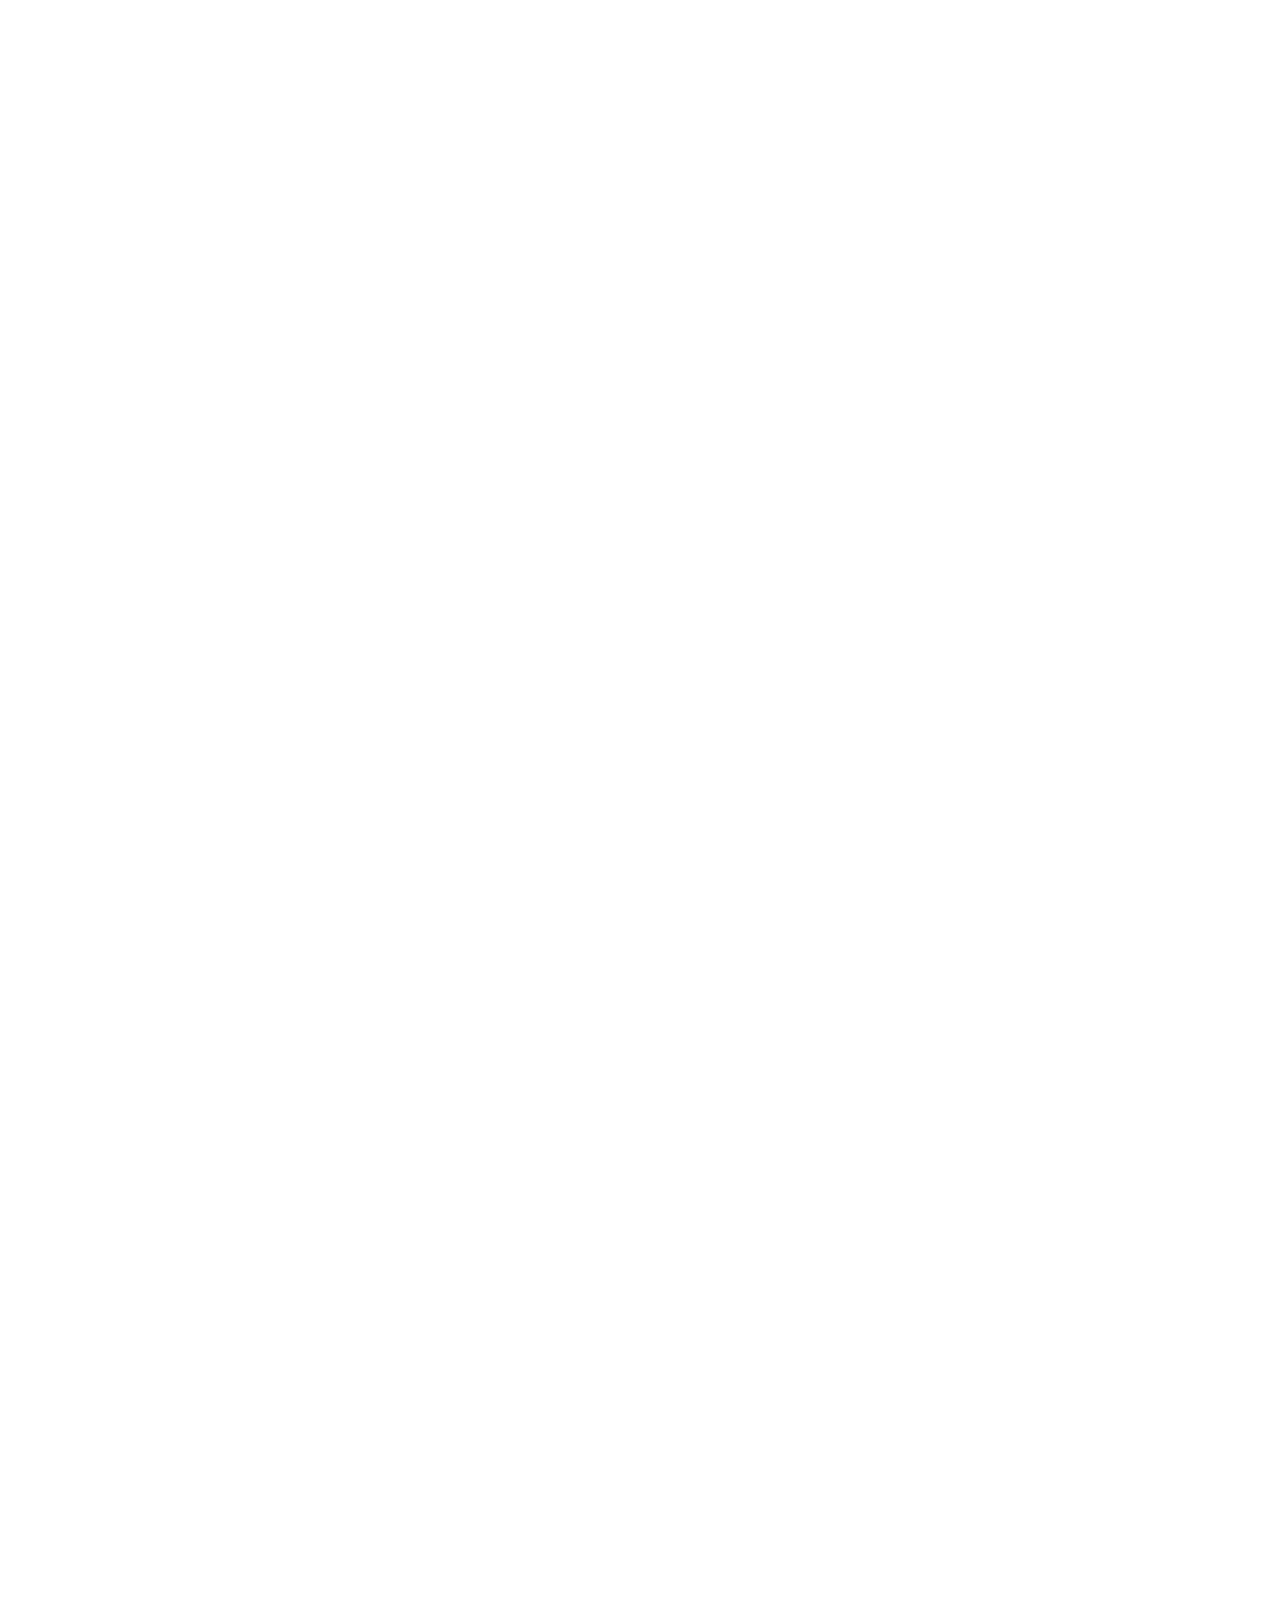
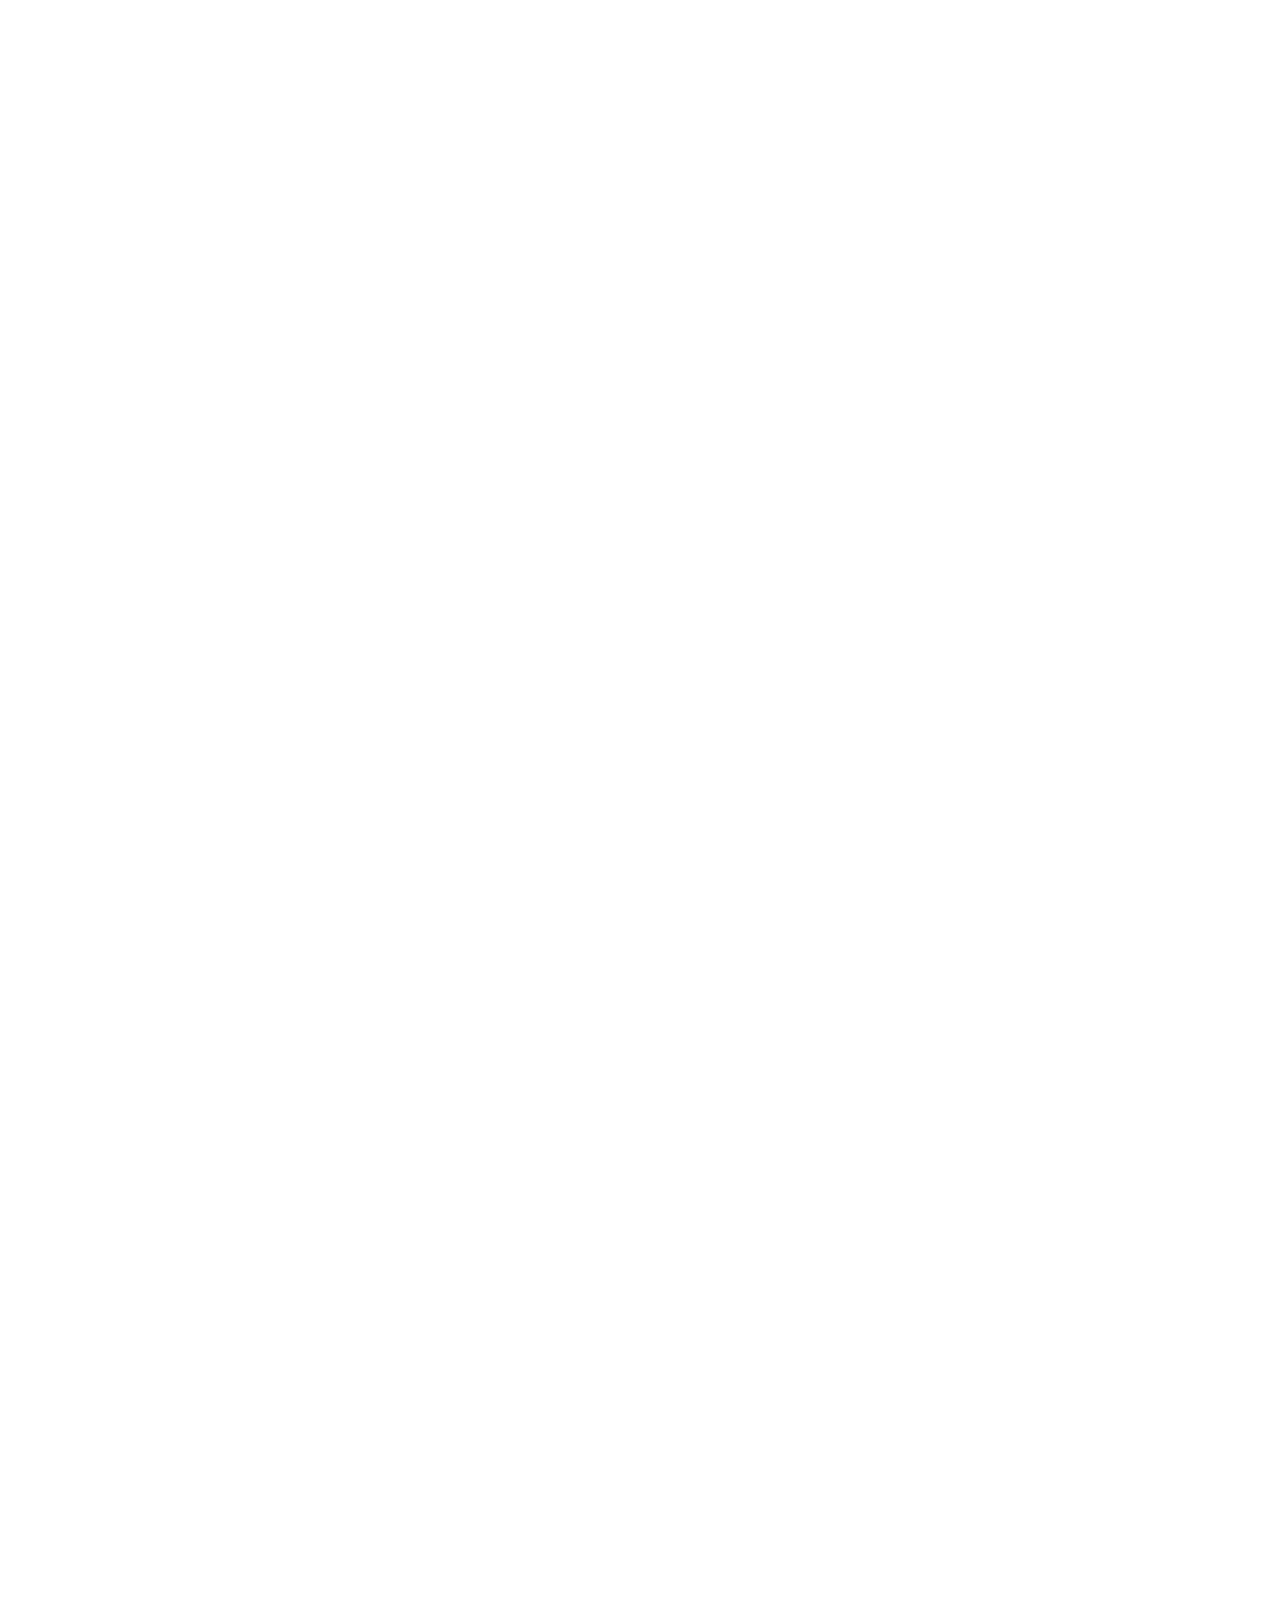
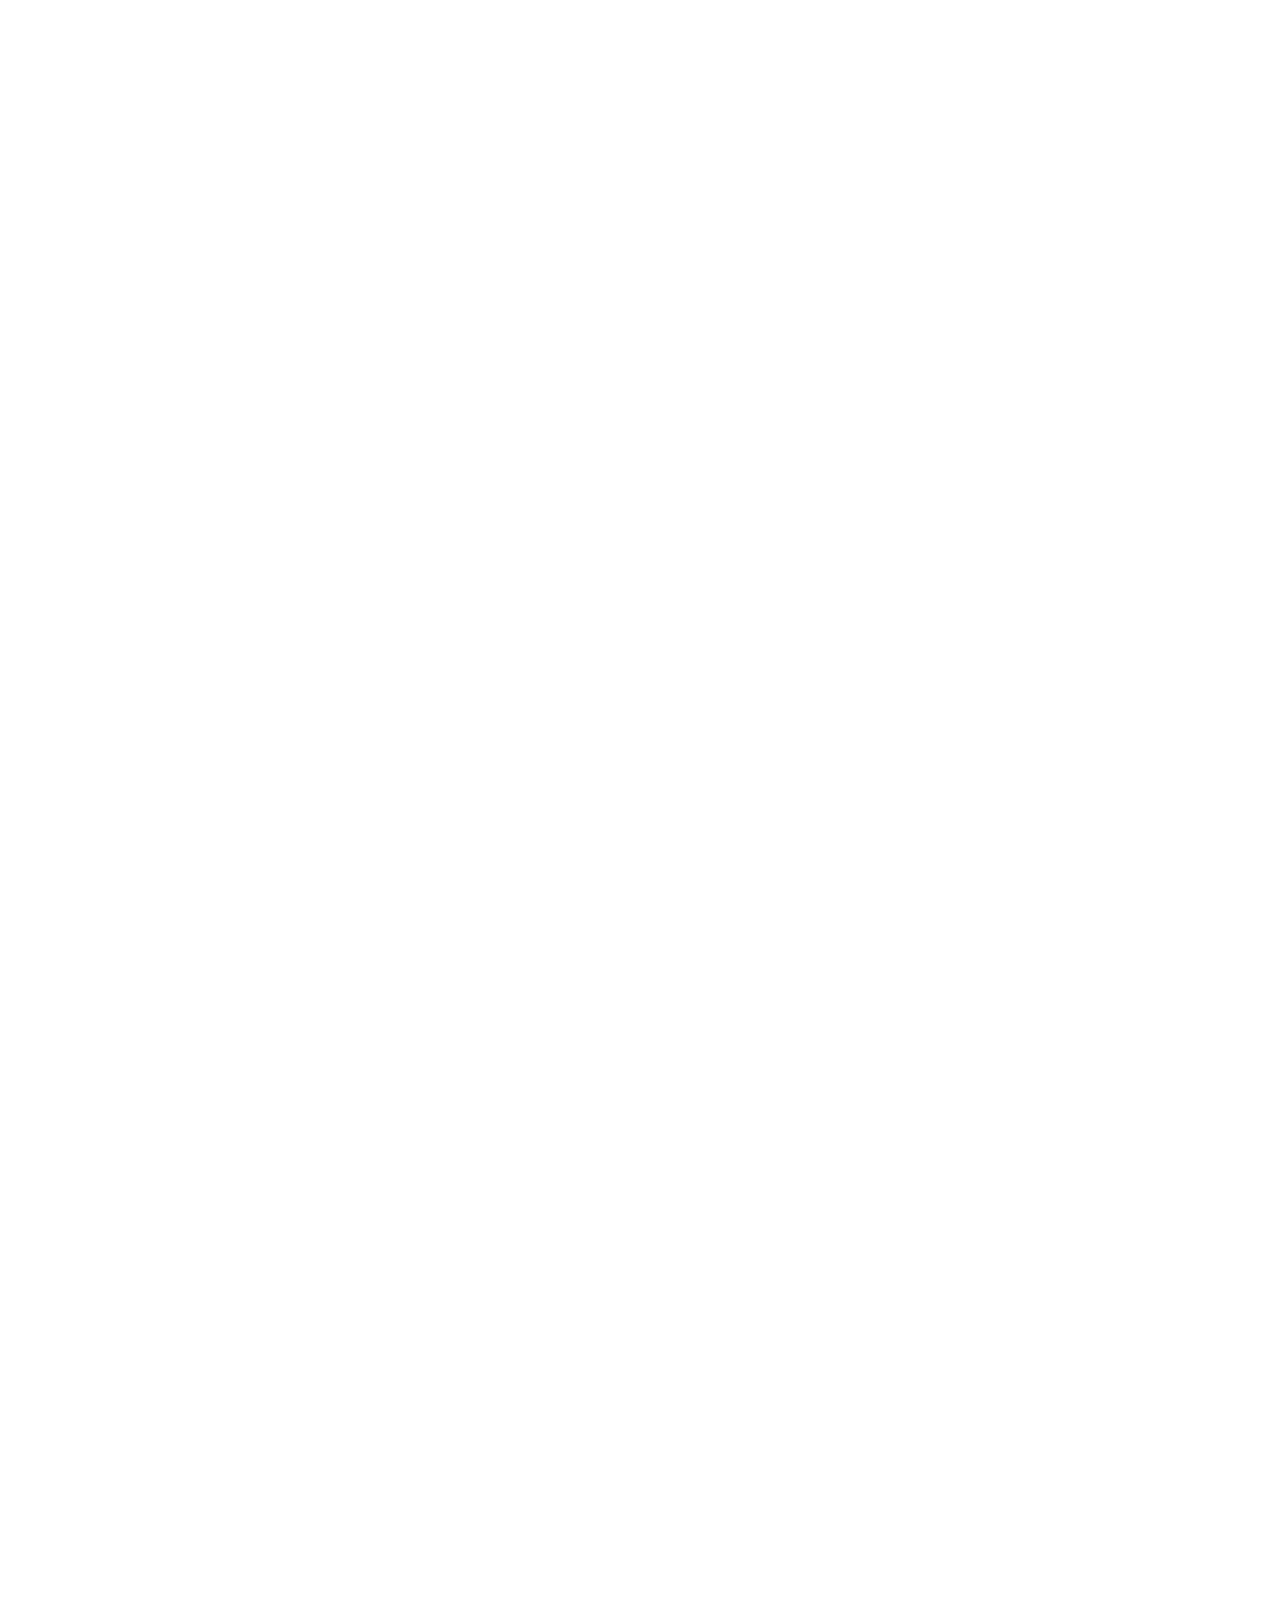
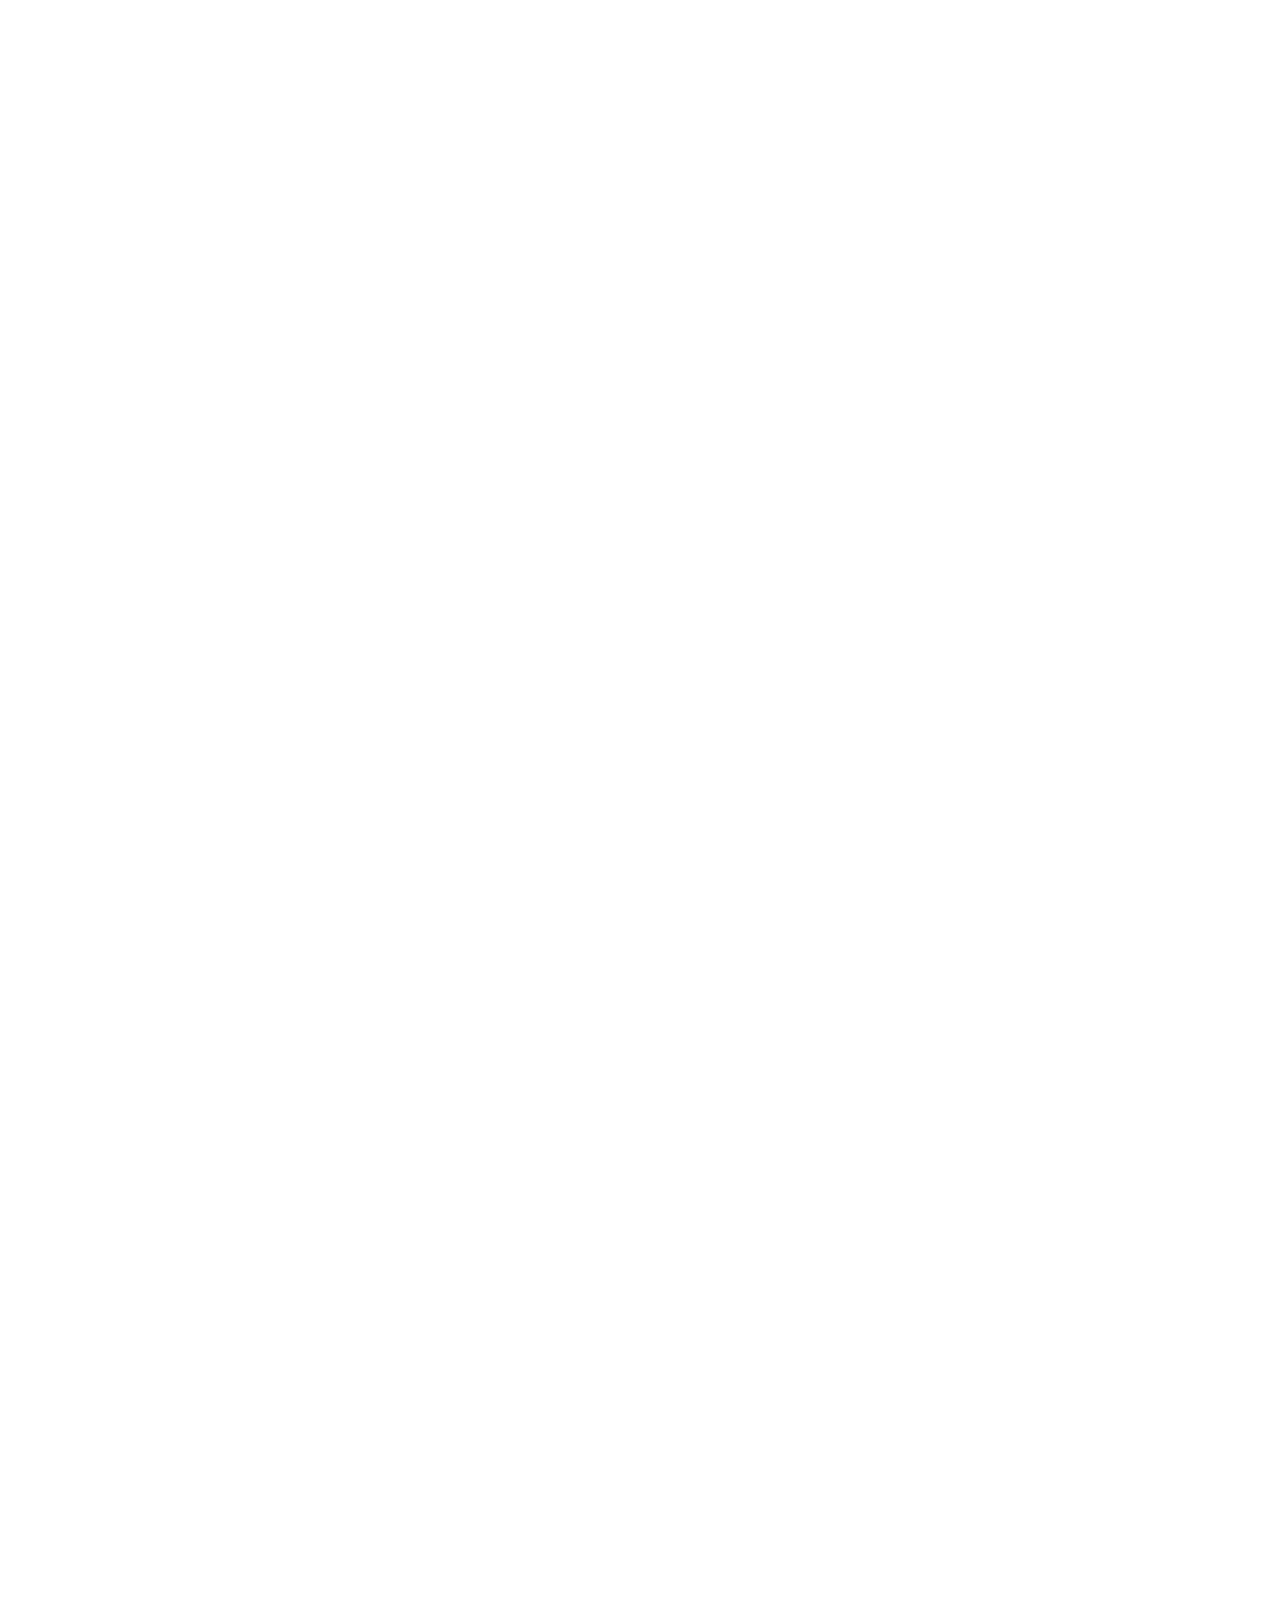
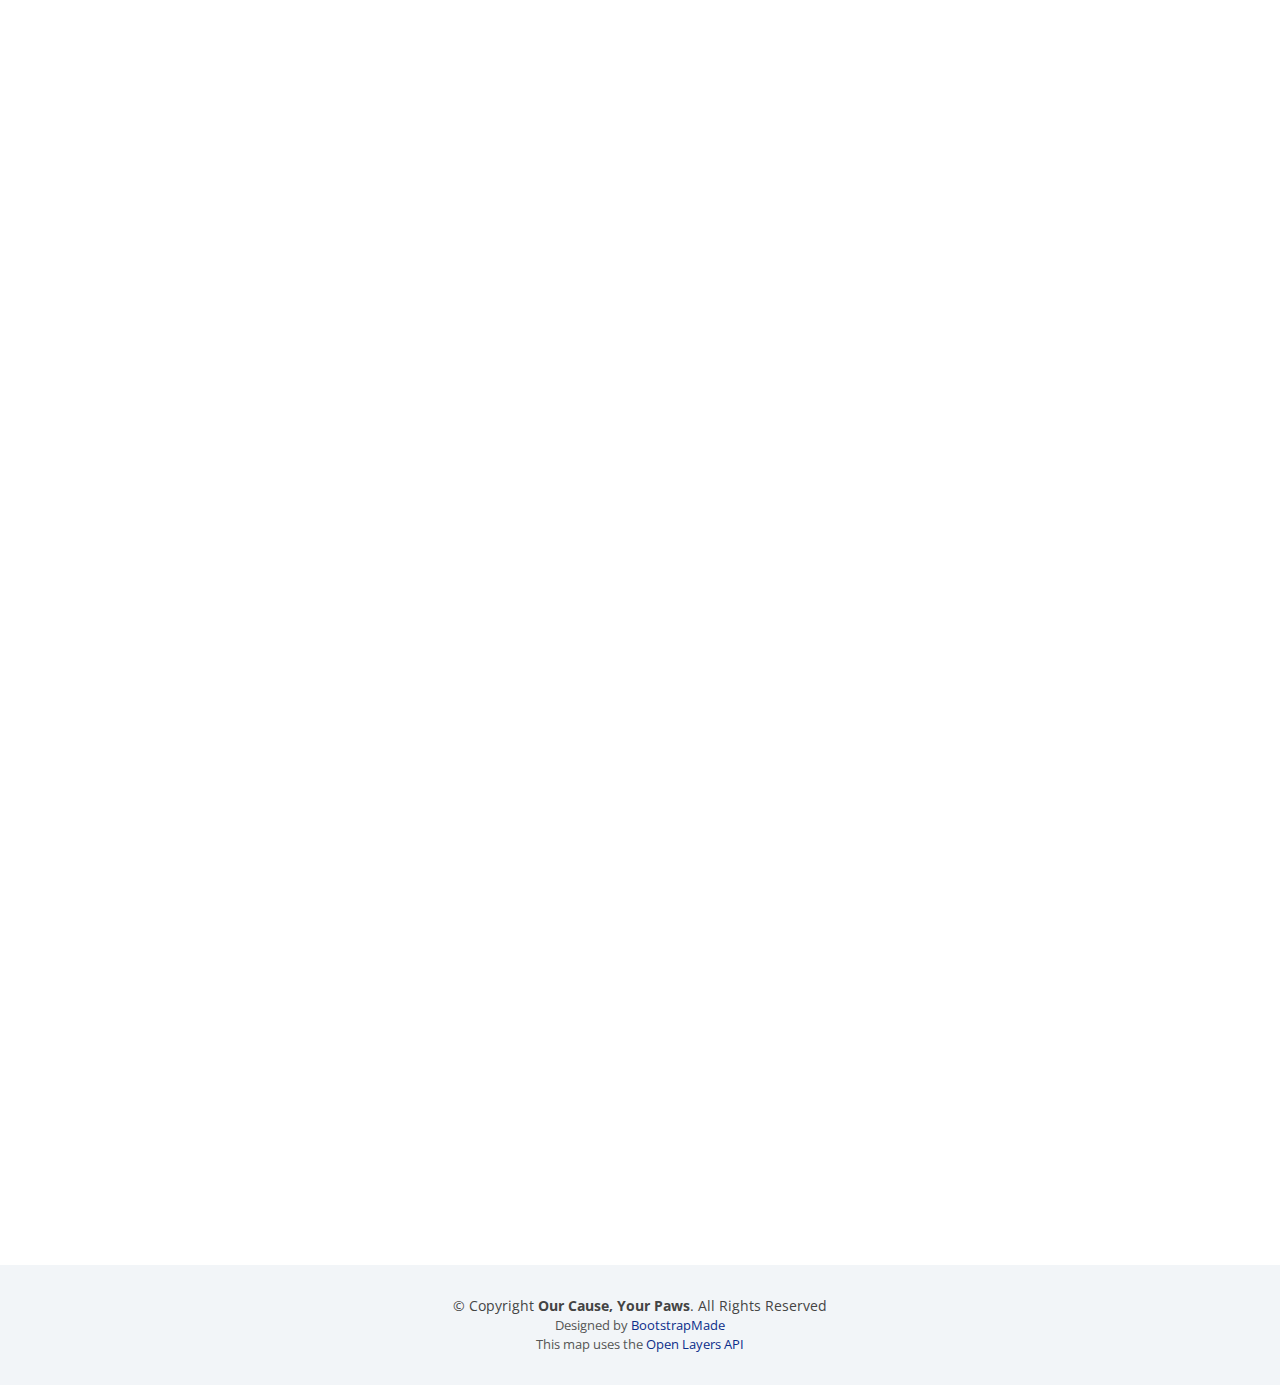
==== commit c46b1309: "mapppppp" ====
--- a/index.html
+++ b/index.html
@@ -53,7 +53,7 @@
   <section id="topbar" class="d-none d-lg-block">
     <div class="container clearfix">
       <div class="contact-info float-left">
-        <i class="fa fa-envelope-o"></i> <a href="mailto:contact@example.com">ourcauseyourpaws@gmail.com</a>
+        <i class="fa fa-envelope-o"></i> <a href="mailto:nrstle@gmail.com">ourcauseyourpaws@gmail.com</a>
         <i class="fa fa-phone"></i> +1 5589 55488 55
       </div>
       <!--
@@ -288,12 +288,12 @@
           <a href="http://www.felinescanines.org/"><img src="myimg/felines.png" alt=""></a>
         </div>
 
-        <!-- map attempt 1 -->
-        <div id="map" class="map"></div>
-
+        <!-- map attempt 1
         <br><br><center><p>Click <u><a href='test.html'>here</a></u> to view map</p></center>
 
         <div id="mapdiv"></div>
+
+        <iframe src="test.html" frameborder="0" style="width:100%;height:100%;"></iframe> -->
 
 
     </section><!-- #adoption -->
@@ -366,7 +366,14 @@
     <!--==========================
       Small Map Section (map attempt)
     ============================-->
-        <br><br><center><p>Click <u><a href='maps2.html'>here</a></u> to view map</p></center>
+        <!-- <br><br><center><p>Click <u><a href='maps2.html'>here</a></u> to view map</p></center>
+
+        <div id="map" class="map"></div>
+
+        <img src="myimg/mappawpin.png"><p>Confirmed non-kill shelters</p>
+        <img src="myimg/marker.png"><p>Other shelters</p> -->
+        <iframe src="test.html" frameborder="0" style="width:100%;height:100%;">        </iframe>
+
 
     </section><!-- #putUp -->
 
@@ -690,7 +697,7 @@
             <div class="contact-email">
               <i class="ion-ios-email-outline"></i>
               <h3>Email</h3>
-              <p><a href="mailto:ourcauseyourpaws@gmail.com">ourcauseyourpaws@gmail.com</a></p>
+              <p><a href="mailto:nrstle@gmail.com">ourcauseyourpaws@gmail.com</a></p>
             </div>
           </div>
 
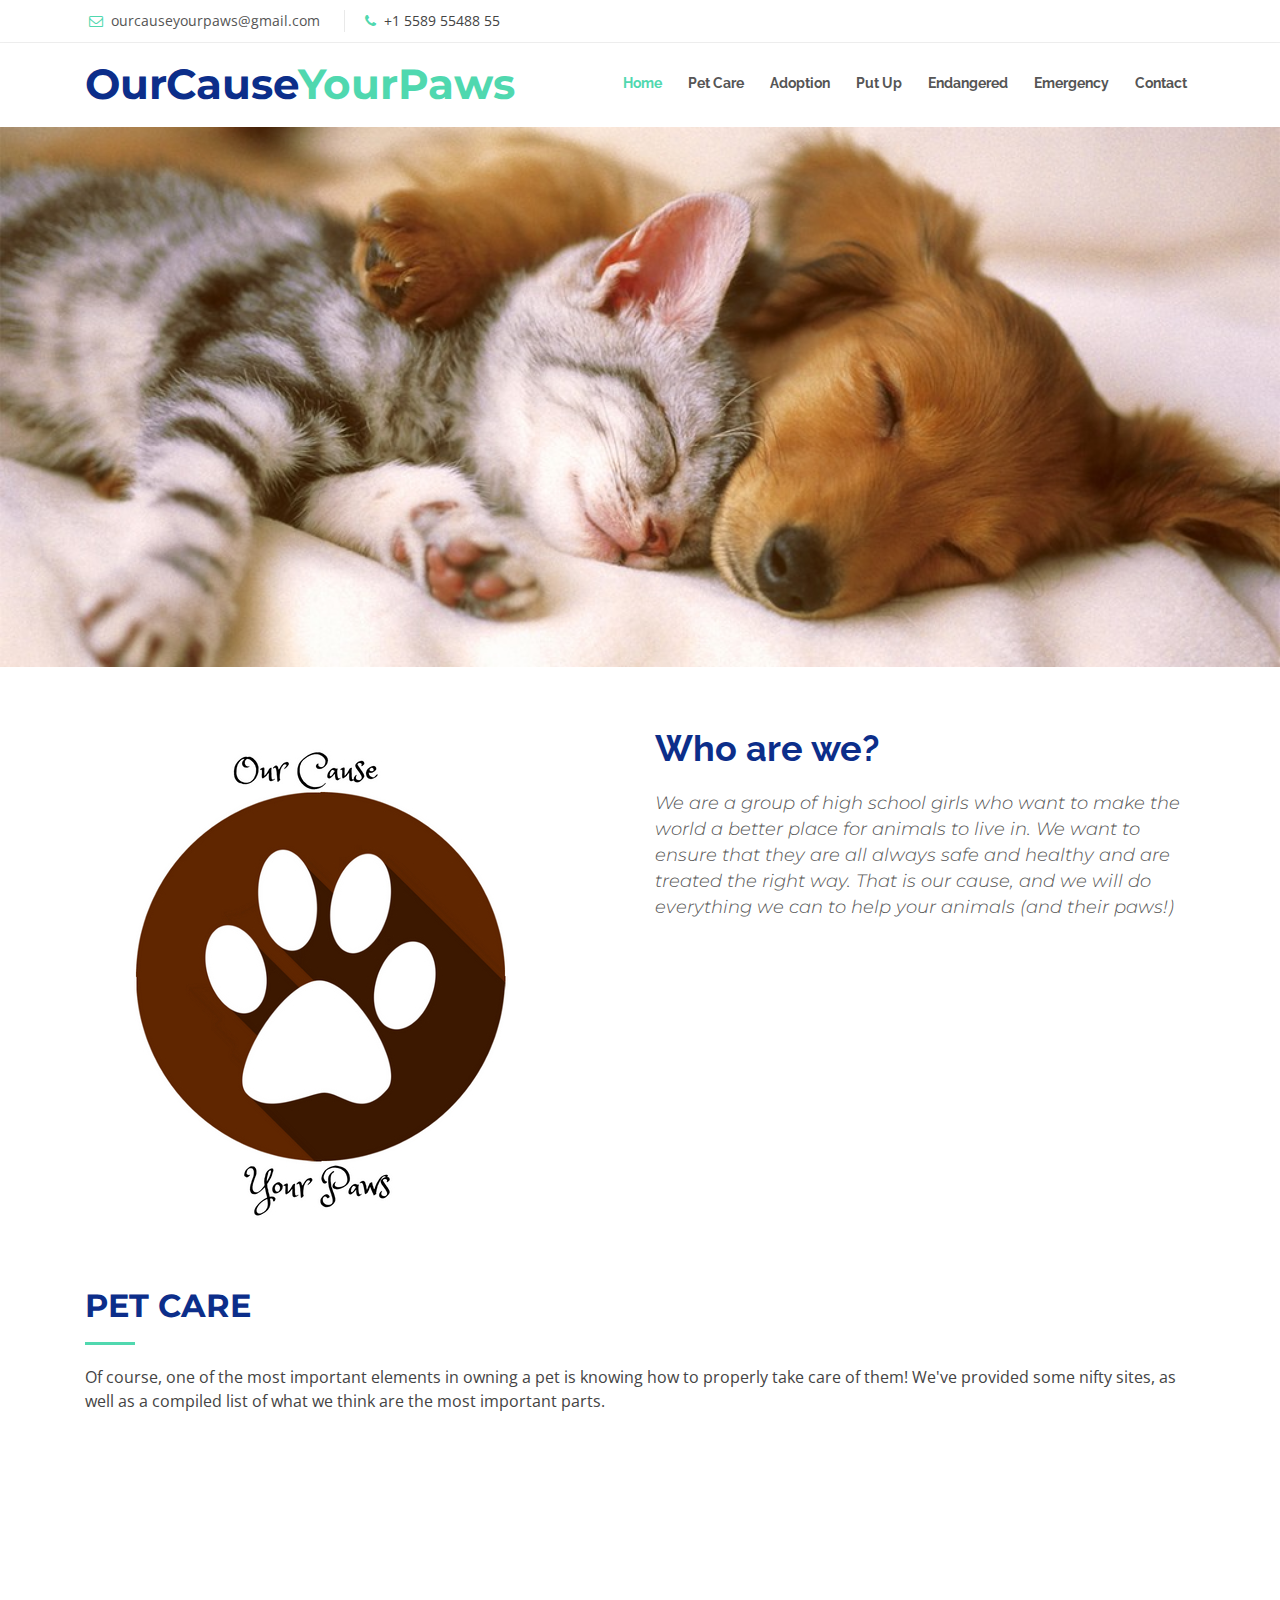
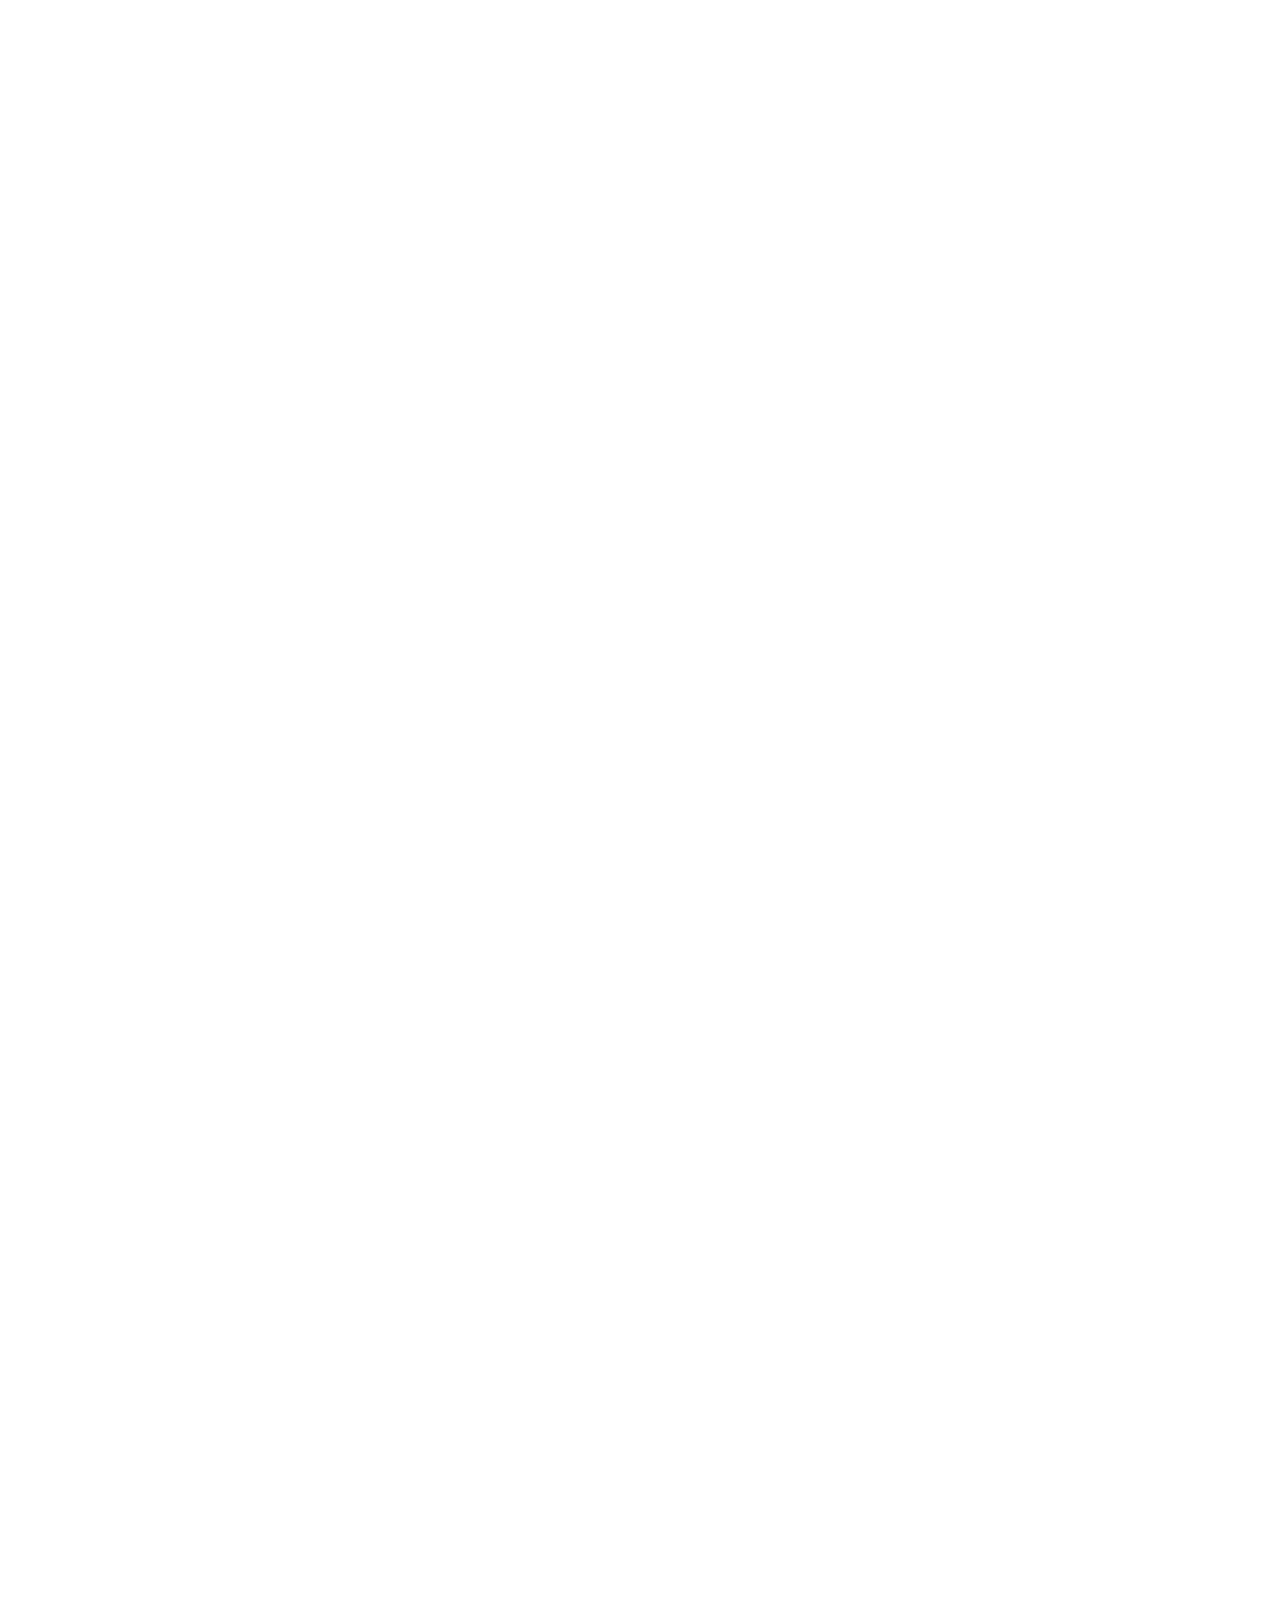
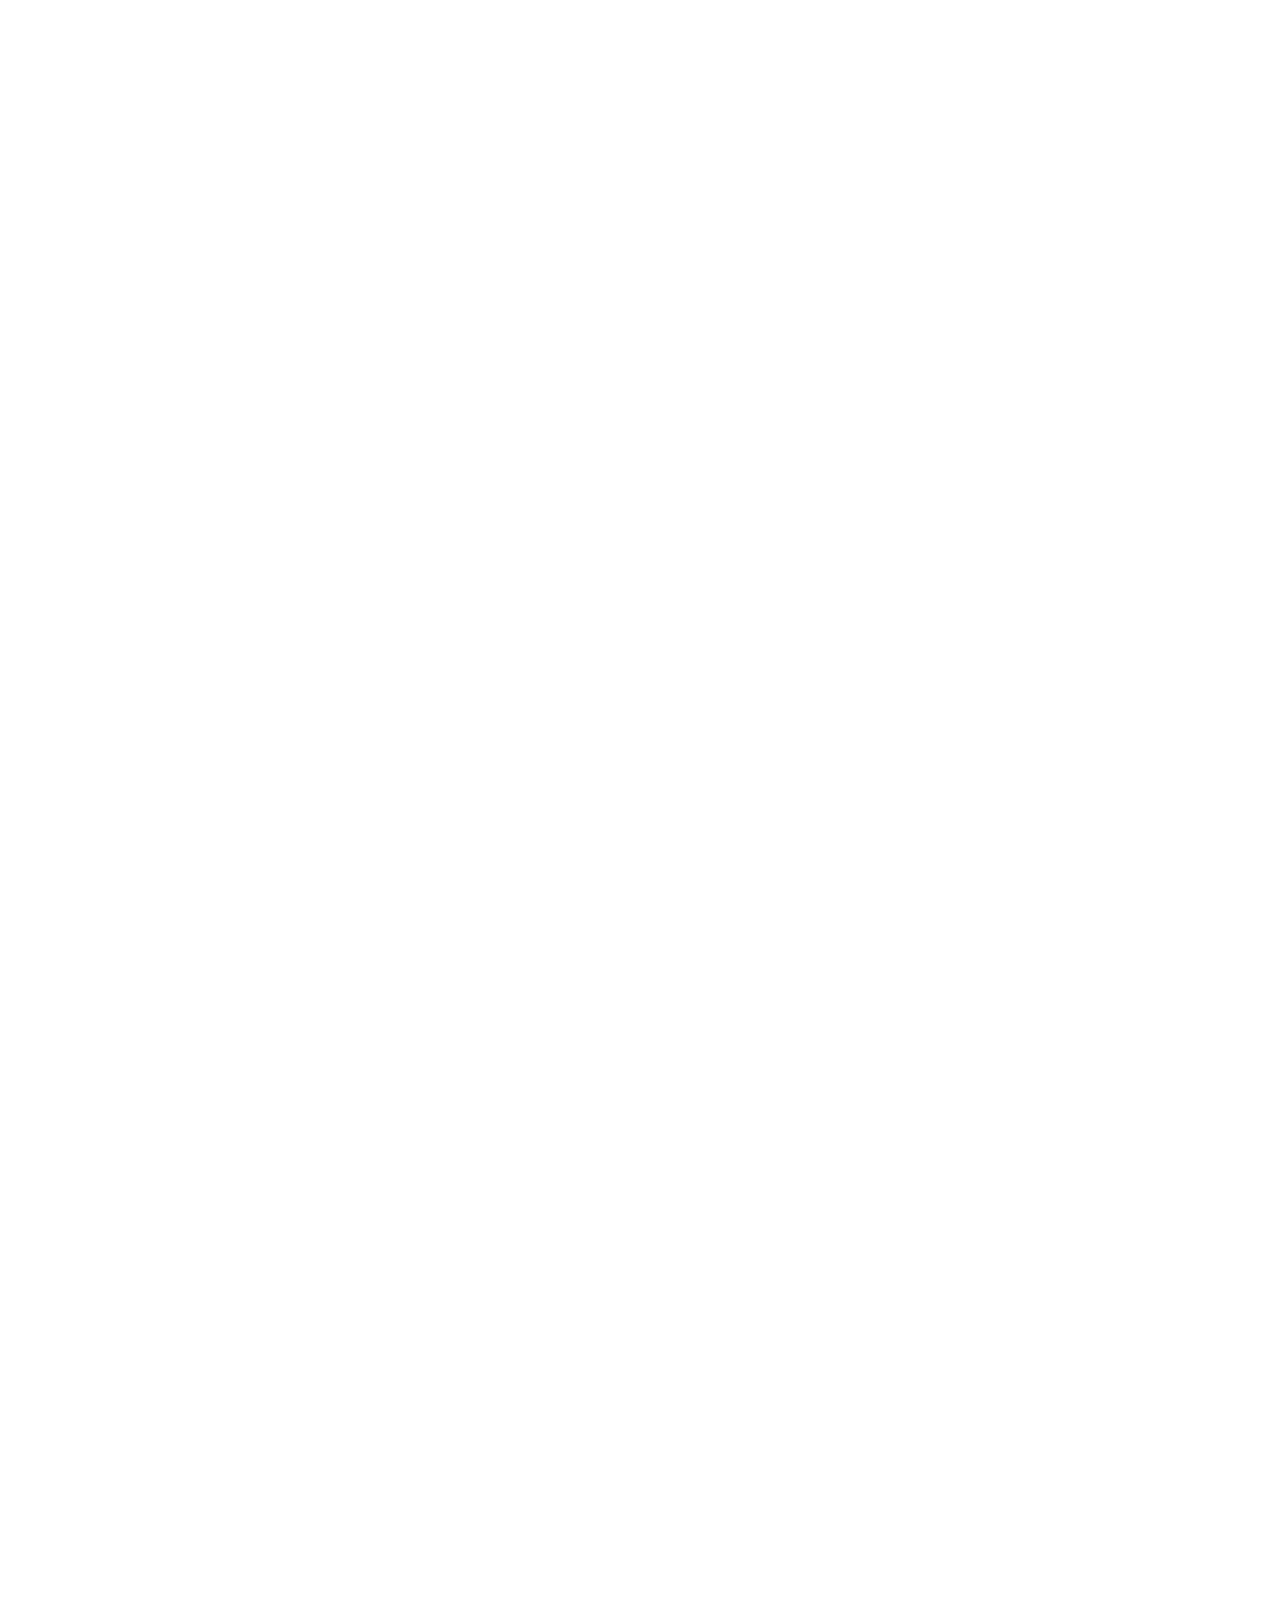
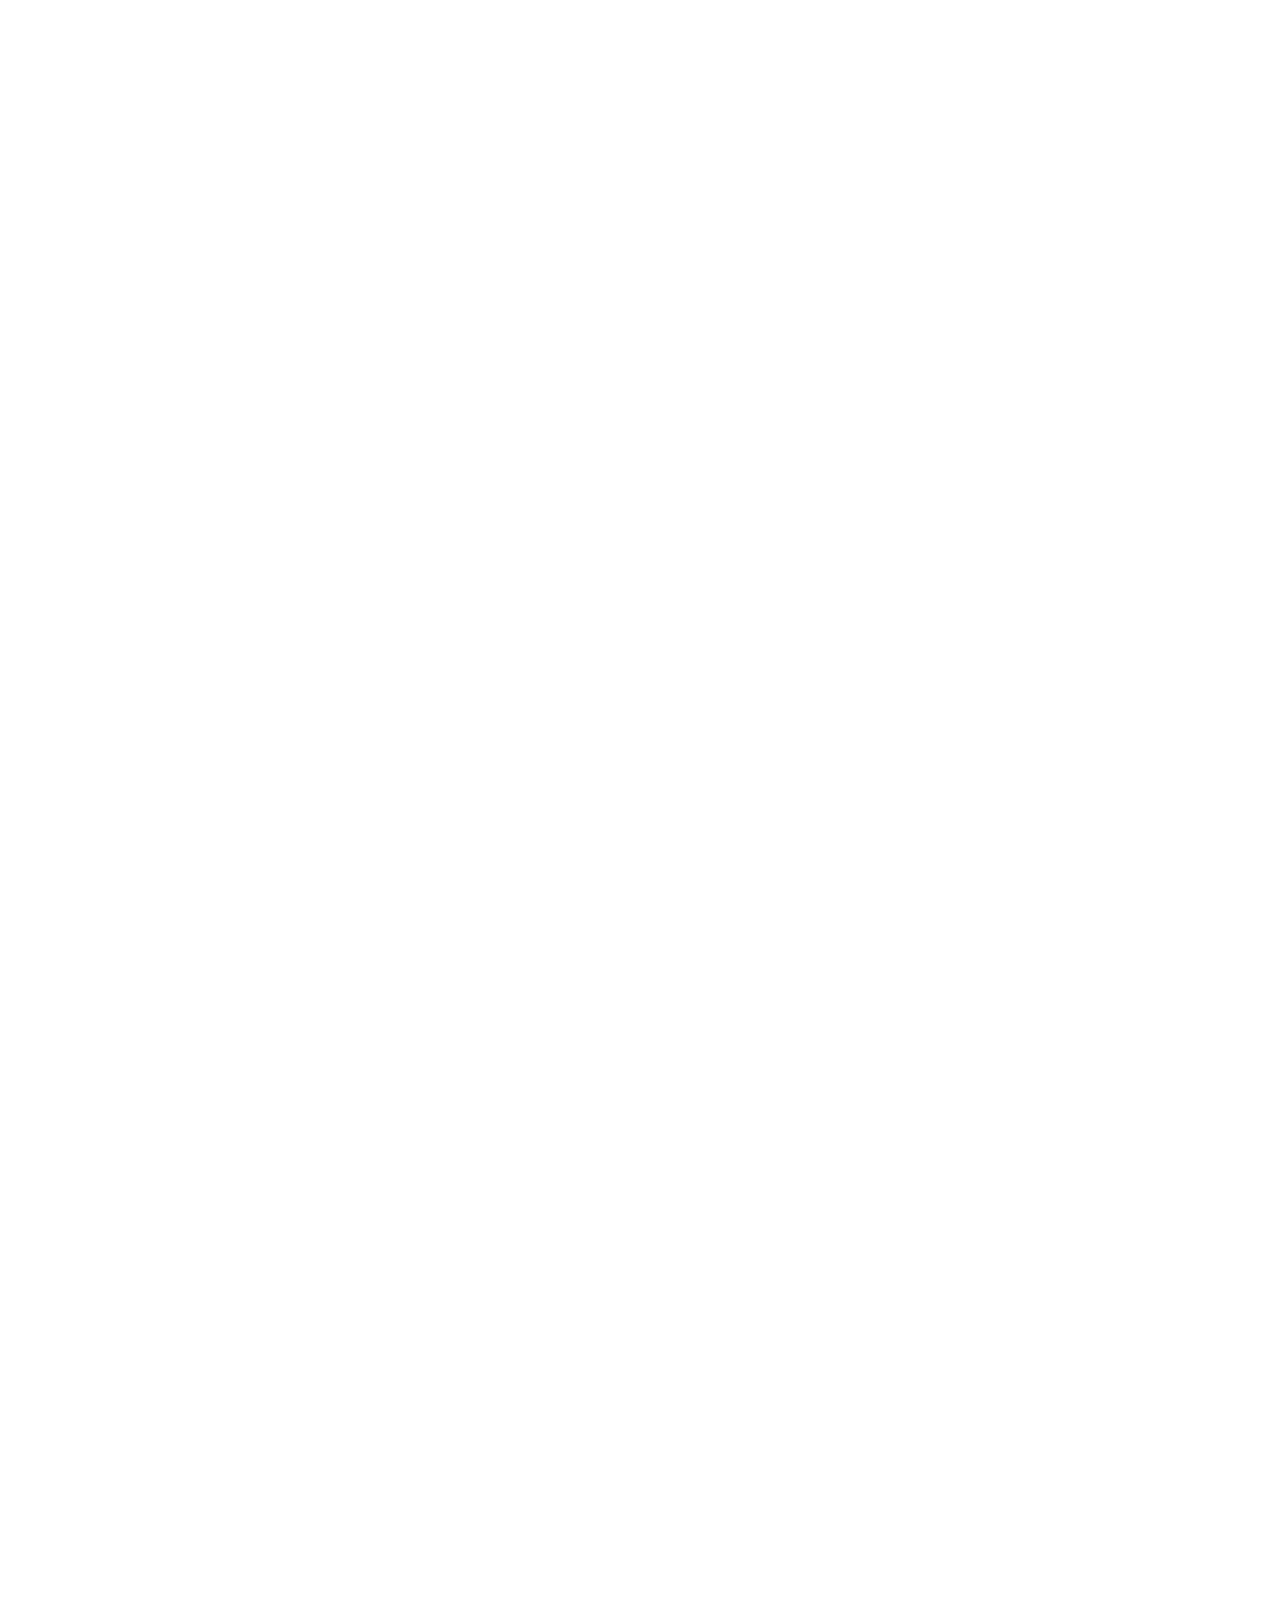
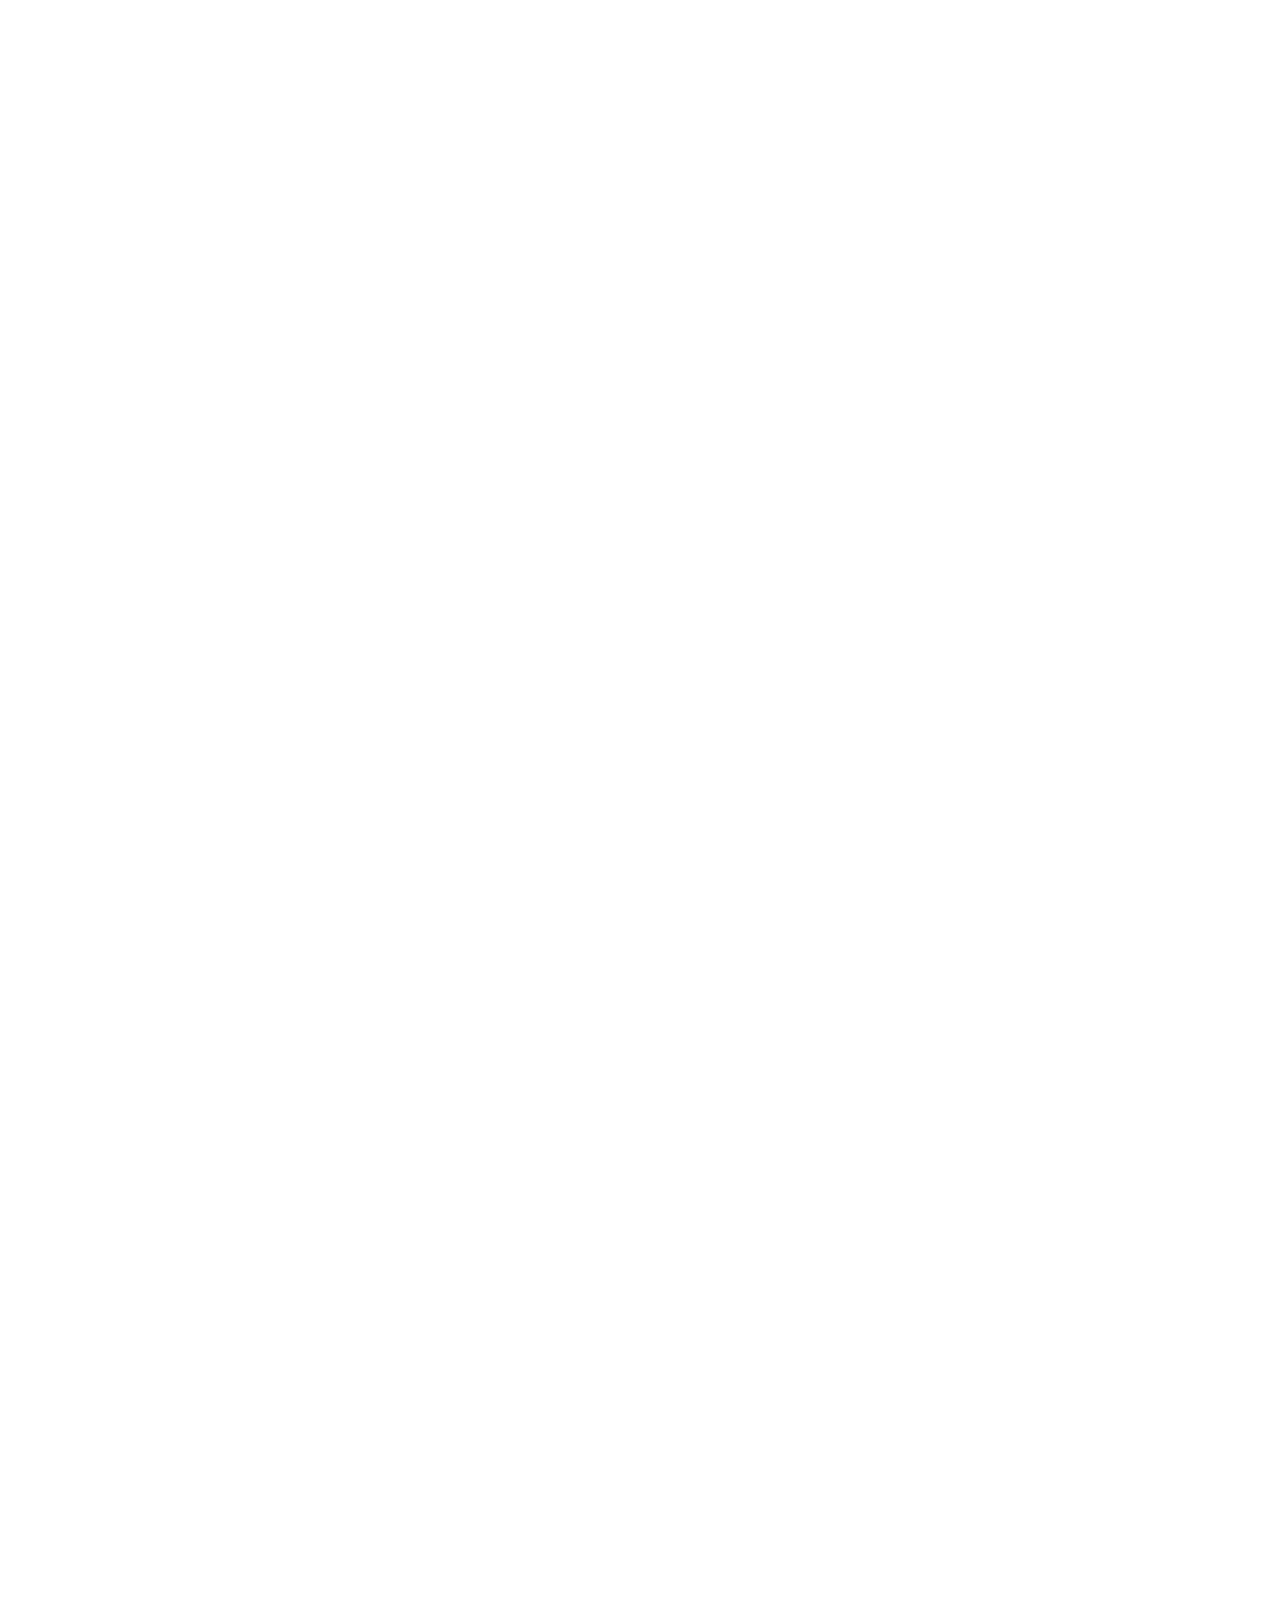
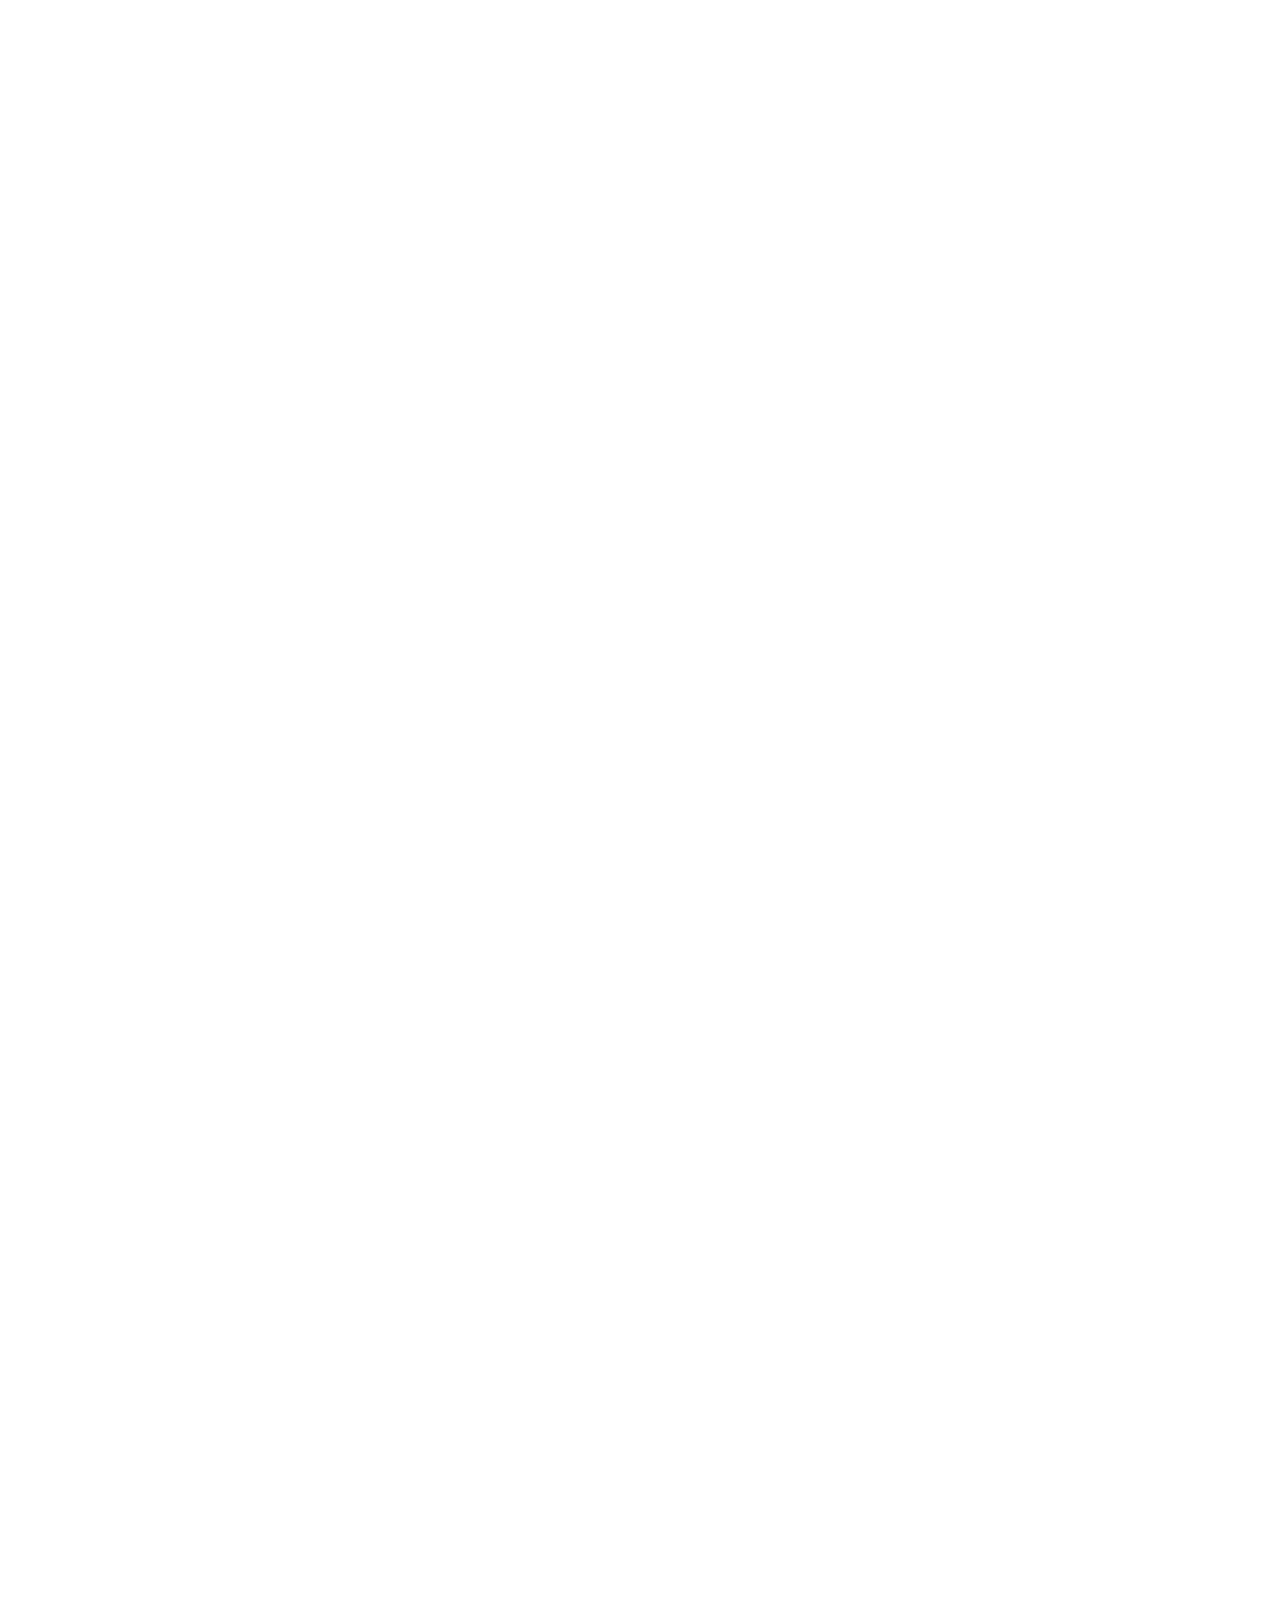
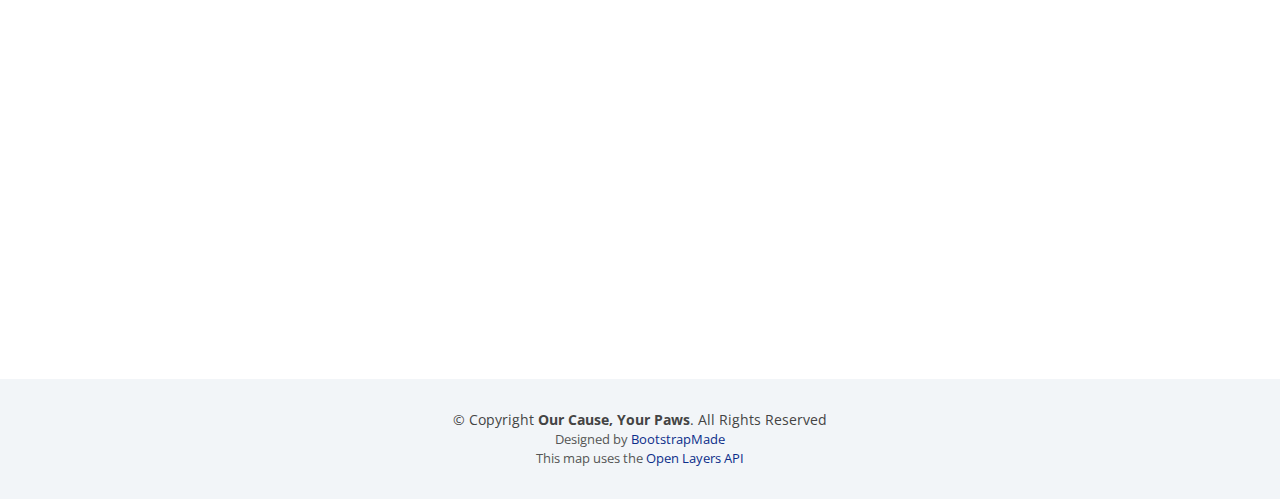
==== commit 68043ceb: "YAS MAP" ====
--- a/index.html
+++ b/index.html
@@ -372,7 +372,7 @@
 
         <img src="myimg/mappawpin.png"><p>Confirmed non-kill shelters</p>
         <img src="myimg/marker.png"><p>Other shelters</p> -->
-        <iframe src="test.html" frameborder="0" style="width:100%;height:100%;">        </iframe>
+        <iframe src="test.html" frameborder="0" style="width:100%;height:100%;"></iframe>
 
 
     </section><!-- #putUp -->
@@ -660,6 +660,17 @@
         </div>
 
       </div>
+
+      <center>
+        <br><h3>Here's some more adorable animals!</h3>
+        <iframe width="560" height="315" src="https://www.youtube.com/embed/mXHbj_1A1p4" frameborder="0"
+          allow="autoplay; encrypted-media" allowfullscreen></iframe>
+        <iframe width="560" height="315" src="https://www.youtube.com/embed/5NTFYgyaFAE" frameborder="0"
+          allow="autoplay; encrypted-media" allowfullscreen></iframe>
+        <iframe width="560" height="315" src="https://www.youtube.com/embed/KEEwX3tszn8" frameborder="0"
+          allow="autoplay; encrypted-media" allowfullscreen></iframe>
+      </center>
+
     </section><!-- #dogs -->
 
 
